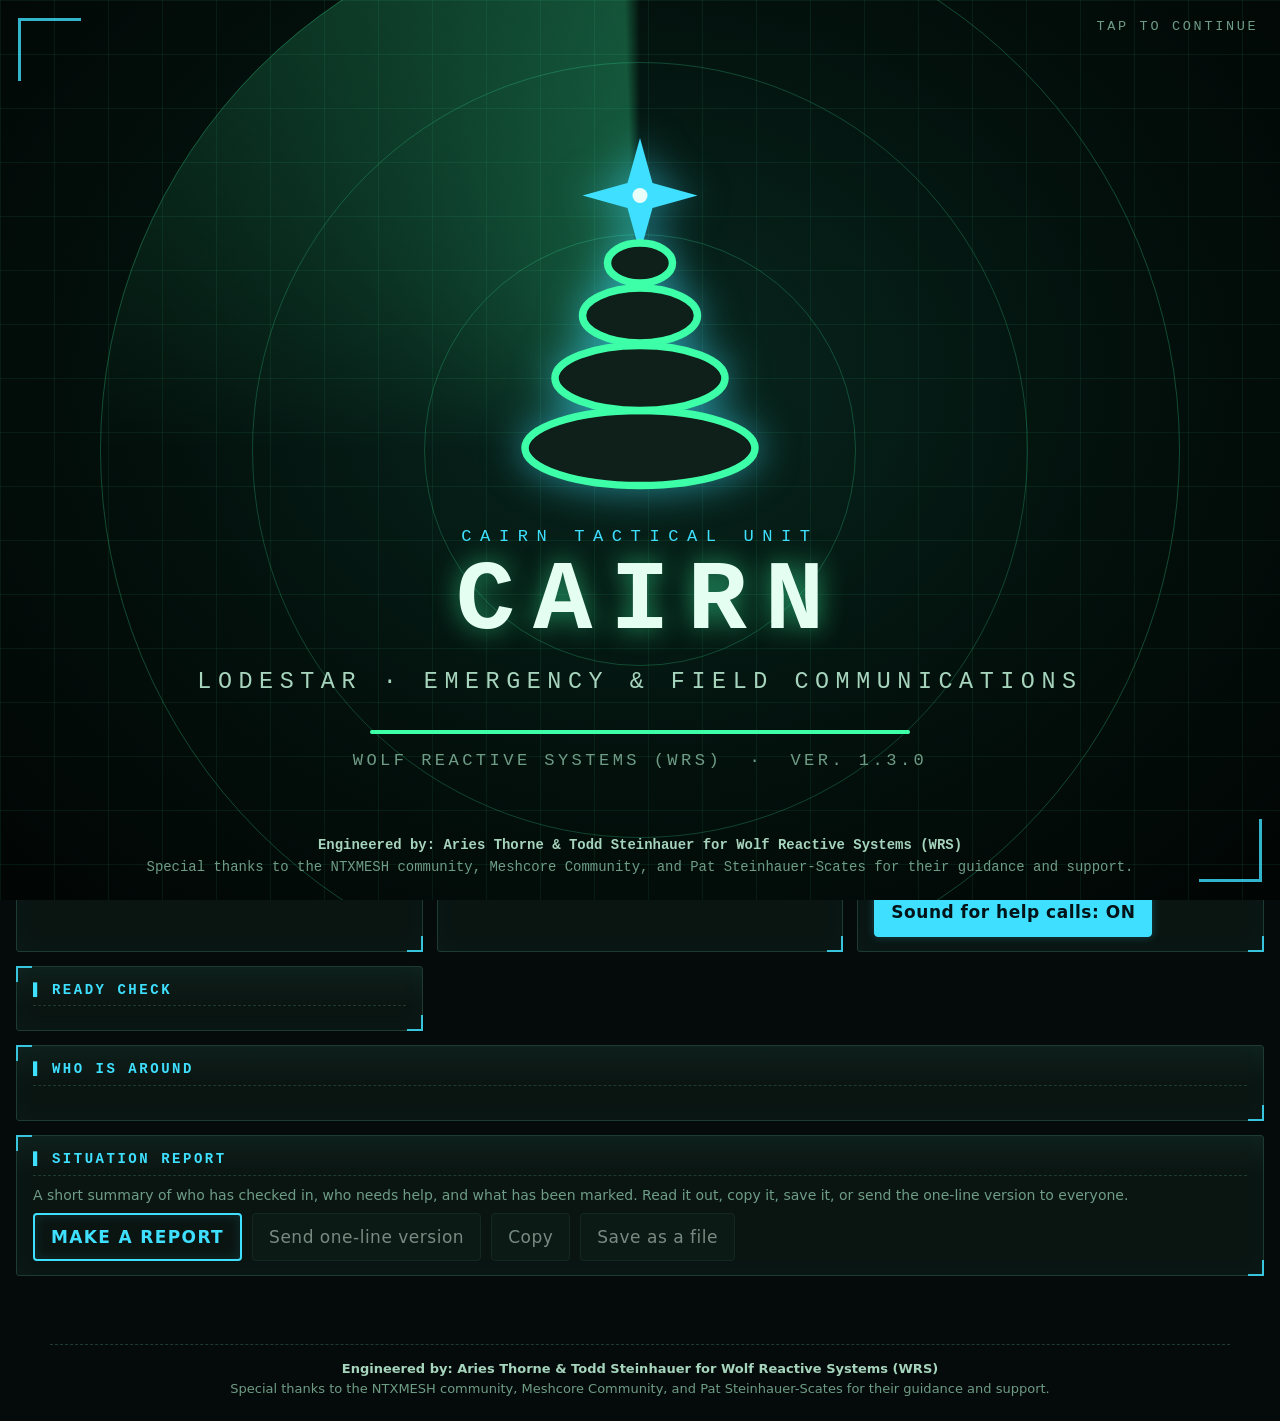
==== dashboard/cairn.html @ afa6bb10 "Dashboard: set DTR and RTS both on after opening the USB port (any other combination restarts the ra" ====
<!doctype html>
<!--
  Engineered by Aries Thorne & Todd Steinhauer for Wolf Reactive Systems (WRS), with MeshCore community guidance and assistance.
  Special thanks to the NTXMESH community, Meshcore Community, and Pat Steinhauer-Scates for their guidance and support.
-->
<html lang="en">
<head>
<meta charset="utf-8">
<meta name="viewport" content="width=device-width, initial-scale=1, viewport-fit=cover">
<title>LODESTAR CAIRN station</title>
<meta name="theme-color" content="#0d1620">
<link rel="manifest" href="manifest.webmanifest">
<link rel="icon" href="icon.svg" type="image/svg+xml">
<style>
:root {
  color-scheme: dark;
  --bg: #0b131b; --panel: #121e29; --panel2: #182736; --line: #27394a; --ink: #eef3f7; --ink2: #b7c5d1; --muted: #8a9db0;
  --accent: #5aa9ff; --good: #35c98a; --warn: #f2b134; --bad: #ff5d5d; --info: #b08cff; --rep: #35c98a; --comp: #5aa9ff; --room: #f2b134;
  --font: system-ui, -apple-system, "Segoe UI", Roboto, sans-serif; --mono: ui-monospace, "SF Mono", Consolas, Menlo, monospace;
}
:root[data-theme="light"] {
  color-scheme: light;
  --bg: #eef2f6; --panel: #ffffff; --panel2: #f3f6f9; --line: #cdd7e0; --ink: #0d1822; --ink2: #36485a; --muted: #5d7183;
  --accent: #1b60b8; --good: #11875a; --warn: #a96b00; --bad: #c4302b; --info: #6a46c8; --rep: #11875a; --comp: #1b60b8; --room: #a96b00;
}
* { box-sizing: border-box; }
html, body { margin: 0; background: var(--bg); color: var(--ink); font-family: var(--font); font-size: 17px; line-height: 1.35; }
button, select, input, textarea { font: inherit; color: inherit; }
button { min-height: 48px; padding: 8px 16px; border-radius: 10px; border: 1px solid var(--line); background: var(--panel2); cursor: pointer; touch-action: manipulation; }
button:hover { border-color: var(--accent); }
button:focus-visible, input:focus-visible, select:focus-visible { outline: 3px solid var(--accent); outline-offset: 2px; }
button.pri { background: var(--accent); color: #04121f; border-color: var(--accent); font-weight: 700; }
button.danger { border-color: var(--bad); color: var(--bad); }
button[aria-pressed="true"] { background: var(--accent); color: #04121f; border-color: var(--accent); font-weight: 700; }
button:disabled { opacity: .5; cursor: not-allowed; }
input[type=text], input[type=search], input[type=number], select { min-height: 48px; padding: 6px 12px; border-radius: 10px; border: 1px solid var(--line); background: var(--panel2); width: 100%; }
.wrap { max-width: 1400px; margin: 0 auto; padding: 0 16px 40px; padding-left: max(16px, env(safe-area-inset-left)); padding-right: max(16px, env(safe-area-inset-right)); }

header.bar { display: flex; flex-wrap: wrap; gap: 10px 14px; align-items: center; padding: 12px 0; }
.brand { margin: 0; font-size: 22px; letter-spacing: .06em; font-weight: 800; }
.brand small { display: block; font-size: 12px; letter-spacing: .12em; color: var(--muted); font-weight: 600; }
.sid { font-family: var(--mono); font-size: 26px; font-weight: 800; padding: 2px 12px; border: 2px solid var(--accent); border-radius: 10px; letter-spacing: .08em; }
.sid.none { border-color: var(--line); color: var(--muted); }
.grow { flex: 1; }
.chip { display: inline-flex; align-items: center; gap: 8px; padding: 6px 12px; border-radius: 999px; border: 1px solid var(--line); background: var(--panel); font-size: 15px; }
.chip i { width: 12px; height: 12px; border-radius: 50%; background: var(--muted); display: inline-block; }
.chip[data-s="live"] i { background: var(--good); } .chip[data-s="wait"] i { background: var(--warn); } .chip[data-s="demo"] i { background: var(--info); }

nav.tabs { display: flex; gap: 8px; overflow-x: auto; padding: 4px 0 12px; position: sticky; top: 0; background: var(--bg); z-index: 500; }
nav.tabs button { min-height: 56px; padding: 8px 18px; font-weight: 700; white-space: nowrap; }
nav.tabs .badge { display: inline-block; min-width: 22px; margin-left: 8px; padding: 0 7px; border-radius: 999px; background: var(--bad); color: #fff; font-size: 13px; }

section.tab { display: none; }
section.tab.on { display: block; }
.grid { display: grid; gap: 14px; grid-template-columns: repeat(auto-fit, minmax(330px, 1fr)); }
.card { background: var(--panel); border: 1px solid var(--line); border-radius: 14px; padding: 14px 16px; }
.card h2 { margin: 0 0 10px; font-size: 14px; letter-spacing: .12em; text-transform: uppercase; color: var(--muted); }
.span2 { grid-column: 1 / -1; }
.row { display: flex; gap: 10px; align-items: center; flex-wrap: wrap; }
.row > .grow { min-width: 160px; }
.muted { color: var(--muted); } .small { font-size: 14px; }
.mono { font-family: var(--mono); }
.big { font-size: 40px; font-weight: 800; line-height: 1.1; }
.kv { display: grid; grid-template-columns: auto 1fr; gap: 4px 14px; }
.kv dt { color: var(--muted); } .kv dd { margin: 0; font-weight: 600; }

.banner { border-radius: 14px; padding: 16px 20px; border: 2px solid var(--line); background: var(--panel); }
.banner .t { font-size: 34px; font-weight: 800; line-height: 1.1; }
.banner .s { font-size: 18px; margin-top: 6px; color: var(--ink2); }
.banner.good { border-color: var(--good); } .banner.good .t { color: var(--good); }
.banner.bad { border-color: var(--bad); } .banner.bad .t { color: var(--bad); }
.banner.off { border-color: var(--warn); } .banner.off .t { color: var(--warn); }

.seg { display: inline-flex; border: 1px solid var(--line); border-radius: 10px; overflow: hidden; }
.seg button { border: 0; border-radius: 0; min-width: 120px; }
.okbtn { width: 100%; min-height: 84px; font-size: 26px; font-weight: 800; }

table { width: 100%; border-collapse: collapse; }
th, td { text-align: left; padding: 10px 8px; border-bottom: 1px solid var(--line); vertical-align: top; }
th { color: var(--muted); font-size: 13px; letter-spacing: .08em; text-transform: uppercase; }
td.num, th.num { text-align: right; font-variant-numeric: tabular-nums; }
.tag { display: inline-block; padding: 1px 9px; border-radius: 999px; font-size: 13px; font-weight: 700; border: 1px solid currentColor; }
.tag.rep { color: var(--rep); } .tag.comp { color: var(--comp); } .tag.room { color: var(--room); } .tag.sens { color: var(--info); }
.pill-ok { color: var(--good); } .pill-help { color: var(--bad); font-weight: 800; } .pill-late { color: var(--warn); font-weight: 700; }
.txt { white-space: pre-wrap; word-break: break-word; }
.filters { display: flex; flex-wrap: wrap; gap: 8px; margin-bottom: 12px; align-items: center; }
.filters button { min-height: 44px; }

.kb { display: flex; gap: 6px; align-items: stretch; }
.kb input { flex: 1; }
.kb button.kbbtn { min-width: 52px; padding: 0 10px; font-size: 22px; }


.chatgrid { display: grid; gap: 14px; grid-template-columns: 290px 1fr; }
@media (max-width: 760px) { .chatgrid { grid-template-columns: 1fr; } }
.thr { display: flex; justify-content: space-between; align-items: center; width: 100%; text-align: left; margin-bottom: 6px; min-height: 48px; }
.thr .n { background: var(--bad); color: #fff; border-radius: 999px; padding: 0 8px; font-size: 13px; }
#chatMsgs { height: min(52vh, 520px); overflow-y: auto; padding: 4px 2px; margin-bottom: 10px; }
.msg { max-width: 82%; margin: 6px 0; padding: 8px 12px; border-radius: 12px; background: var(--panel2); border: 1px solid var(--line); }
.msg.me { margin-left: auto; border-color: var(--accent); }
.msg .who { font-size: 13px; color: var(--muted); }
#map { height: min(62vh, 640px); border-radius: 12px; border: 1px solid var(--line); background: var(--panel2); }
#mapNote { margin: 8px 0; padding: 8px 12px; border-radius: 10px; border: 1px solid var(--warn); }
.covDia { background: var(--warn); border: 2px solid #000; transform: rotate(45deg); }
.mk { width: 16px; height: 16px; border: 2px solid #fff; box-shadow: 0 0 0 1px #000; }
.mk.rep { background: var(--rep); border-radius: 50%; } .mk.comp { background: var(--comp); } .mk.room { background: var(--room); border-radius: 3px; transform: rotate(45deg); }
.mk.chk { background: var(--info); border-radius: 50% 50% 50% 0; transform: rotate(-45deg); }
.mk.hlp { background: var(--bad); border-radius: 50%; animation: pulse 1s ease-in-out infinite; width: 22px; height: 22px; }
.mk.mkr { background: var(--warn); transform: rotate(45deg); border-radius: 2px; }
.mk.me { background: #fff; border: 4px solid var(--accent); border-radius: 50%; }
.leaflet-container { font: inherit; color: #111; }
.leaflet-popup-content { color: #111; }

.guide h3 { margin: 18px 0 6px; font-size: 20px; }
.guide li { margin: 4px 0; } .guide code, code.k { font-family: var(--mono); background: var(--panel2); border: 1px solid var(--line); padding: 1px 6px; border-radius: 6px; }
.guide .chk li { list-style: none; margin-left: -18px; }
.notice { margin: 8px 0; padding: 10px 14px; border-radius: 10px; border: 1px solid var(--warn); background: var(--panel); }
.bar2 { height: 14px; border-radius: 7px; background: var(--panel2); border: 1px solid var(--line); overflow: hidden; }
.bar2 > div { height: 100%; background: var(--good); }
.bar2.warn > div { background: var(--warn); } .bar2.low > div { background: var(--bad); }
#toast { position: fixed; left: 50%; bottom: 20px; transform: translateX(-50%); background: var(--panel); border: 2px solid var(--accent); border-radius: 12px; padding: 12px 20px; z-index: 2000; display: none; max-width: 90vw; }
[hidden] { display: none !important; }
@media (max-width: 720px) { .big { font-size: 30px; } .banner .t { font-size: 26px; } }
@media print {
  body { background: #fff; color: #000; } header.bar, nav.tabs, #toast { display: none !important; }
  section.tab { display: none !important; } section#tab-guide { display: block !important; }
  .card { border: 1px solid #999; background: #fff; } .guide code { background: #eee; }
}

.homebtns { display: grid; grid-template-columns: 1fr 1fr; gap: 14px; }
@media (max-width: 560px) { .homebtns { grid-template-columns: 1fr; } }
.bigbtn { width: 100%; min-height: 120px; font-size: 30px; font-weight: 800; display: flex; flex-direction: column; align-items: center; justify-content: center; gap: 4px; border-radius: 12px; border-width: 3px; line-height: 1.1; text-align: center; }
.bigbtn small { font-size: 16px; font-weight: 600; opacity: .9; }
.bigbtn.ok { border-color: var(--good); color: var(--good); background: transparent; }
.bigbtn.ok:hover:not(:disabled) { background: var(--good); color: #02140c; }
.bigbtn.help { border-color: var(--bad); color: var(--bad); background: transparent; }
.bigbtn.help:hover:not(:disabled) { background: var(--bad); color: #fff; }
.bigbtn.help.on { background: var(--bad); color: #fff; }
.pickgrid { display: grid; grid-template-columns: repeat(auto-fit, minmax(150px, 1fr)); gap: 8px; }
.pickgrid button { min-height: 58px; font-weight: 700; }
#alerts { display: grid; gap: 8px; margin: 0 0 10px; }
.al { border: 3px solid var(--bad); border-radius: 12px; background: var(--panel); padding: 12px 16px; }
.al.warn { border-color: var(--warn); }
.al .t { font-size: 24px; font-weight: 800; color: var(--bad); line-height: 1.15; } .al.warn .t { color: var(--warn); }
.al .row { margin-top: 8px; }
.ready { list-style: none; padding: 0; margin: 0; }
.ready li { padding: 7px 0; border-bottom: 1px solid var(--line); display: flex; gap: 10px; }
.ready .i { flex: 0 0 28px; font-weight: 900; text-align: center; }
.ready .i.ok { color: var(--good); } .ready .i.warn { color: var(--warn); } .ready .i.bad { color: var(--bad); }
.overlay { position: fixed; inset: 0; background: rgba(0,0,0,.75); display: flex; align-items: center; justify-content: center; z-index: 4000; padding: 16px; }
.dlg { background: var(--panel); border: 3px solid var(--bad); border-radius: 14px; padding: 22px; max-width: 540px; width: 100%; }
.dlg h3 { margin: 0 0 8px; font-size: 26px; color: var(--bad); }
.dlg .row button { flex: 1; min-height: 64px; font-size: 20px; font-weight: 800; }
body.easy .adv { display: none !important; }
.chrow { display: flex; flex-wrap: wrap; gap: 6px 10px; align-items: center; padding: 8px 0; border-bottom: 1px solid var(--line); }
.chrow .nm { flex: 1; min-width: 140px; font-weight: 700; }
.chrow button { min-height: 42px; padding: 4px 12px; }
.keybox { margin: 8px 0; padding: 10px 12px; border: 2px dashed var(--warn); border-radius: 10px; word-break: break-all; }
details.fold { margin-top: 14px; border-top: 1px dashed var(--line); padding-top: 10px; }
details.fold > summary { cursor: pointer; font-weight: 800; min-height: 44px; display: flex; align-items: center; }
.calc label { display: block; margin: 8px 0 2px; color: var(--muted); font-size: 14px; }
.calcout { margin-top: 12px; padding: 12px; border: 1px solid var(--accent); border-radius: 10px; }
#conLog { height: 180px; overflow-y: auto; font: 13px var(--mono); background: var(--panel2); border: 1px solid var(--line); padding: 8px; white-space: pre-wrap; word-break: break-word; }
.pwrline { font-size: 22px; font-weight: 800; }
.lvl { display: inline-block; padding: 2px 10px; border-radius: 999px; font-weight: 800; font-size: 14px; border: 1px solid currentColor; }

#splash { position: fixed; inset: 0; z-index: 9000; display: flex; align-items: center; justify-content: center; overflow: hidden; background: radial-gradient(ellipse at 50% 42%, #08281f 0%, #03100c 55%, #010504 100%); color: #e4fff1; font-family: ui-monospace, "SF Mono", "Cascadia Mono", Consolas, Menlo, monospace; cursor: pointer; transition: opacity .6s ease; }
#splash.out { opacity: 0; pointer-events: none; }
#splash .grid { position: absolute; inset: 0; background-image: linear-gradient(rgba(61,255,168,.07) 1px, transparent 1px), linear-gradient(90deg, rgba(61,255,168,.07) 1px, transparent 1px); background-size: 6vmin 6vmin; }
#splash .rings { position: absolute; width: 120vmin; height: 120vmin; left: 50%; top: 50%; transform: translate(-50%, -50%); border-radius: 50%; border: 1px solid rgba(61,255,168,.25); box-shadow: 0 0 0 12vmin rgba(61,255,168,0), inset 0 0 0 12vmin rgba(0,0,0,0); }
#splash .rings::before, #splash .rings::after { content: ""; position: absolute; border-radius: 50%; border: 1px solid rgba(61,255,168,.22); inset: 14%; }
#splash .rings::after { inset: 30%; }
#splash .sweep { position: absolute; width: 120vmin; height: 120vmin; left: 50%; top: 50%; margin: -60vmin 0 0 -60vmin; border-radius: 50%; background: conic-gradient(from 0deg, rgba(61,255,168,0) 0deg, rgba(61,255,168,.0) 270deg, rgba(61,255,168,.28) 358deg, rgba(61,255,168,0) 360deg); animation: spl-sweep 4.5s linear infinite; }
#splash .box { position: relative; display: flex; flex-direction: column; align-items: center; text-align: center; padding: 3vmin; max-width: 96vw; }
#splash svg { width: min(34vmin, 300px); height: auto; filter: drop-shadow(0 0 2.2vmin rgba(63,224,255,.55)); }
#splash .kick { font-size: clamp(11px, 1.9vmin, 20px); letter-spacing: .5em; color: #3fe0ff; margin-top: 2.4vmin; text-transform: uppercase; }
#splash h1 { margin: .6vmin 0 0; font-size: clamp(34px, 11vmin, 150px); letter-spacing: .18em; font-weight: 800; line-height: 1; text-shadow: 0 0 3vmin rgba(61,255,168,.55); padding-left: .18em; }
#splash .sub { font-size: clamp(13px, 2.6vmin, 30px); letter-spacing: .28em; color: #a6d4bd; margin-top: 1.6vmin; text-transform: uppercase; }
#splash .bar { width: min(60vmin, 70vw); height: 4px; background: rgba(61,255,168,.18); margin-top: 3.6vmin; overflow: hidden; border-radius: 2px; }
#splash .bar i { display: block; height: 100%; width: 100%; background: #3dffa8; box-shadow: 0 0 10px #3dffa8; transform-origin: left; animation: spl-load 3.6s ease-out forwards; }
#splash .ver { font-size: clamp(11px, 1.9vmin, 20px); color: #6e9c86; margin-top: 1.6vmin; letter-spacing: .2em; }
#splash .cred { position: absolute; left: 0; right: 0; bottom: 2.4vmin; font-size: clamp(10px, 1.55vmin, 16px); line-height: 1.55; color: #6e9c86; text-align: center; padding: 0 3vw; }
#splash .cred b { color: #a6d4bd; font-weight: 600; }
#splash .tap { position: absolute; right: 2.4vmin; top: 2vmin; font-size: clamp(10px, 1.5vmin, 15px); color: #6e9c86; letter-spacing: .2em; }
#splash .corner { position: absolute; width: 7vmin; height: 7vmin; border: 3px solid #3fe0ff; opacity: .8; }
#splash .c1 { left: 2vmin; top: 2vmin; border-right: 0; border-bottom: 0; } #splash .c2 { right: 2vmin; bottom: 2vmin; border-left: 0; border-top: 0; }
#splash .star { animation: spl-pulse 2.2s ease-in-out infinite; transform-origin: 50% 50%; }
@keyframes spl-sweep { to { transform: rotate(360deg); } } @keyframes spl-load { from { transform: scaleX(0); } to { transform: scaleX(1); } } @keyframes spl-pulse { 50% { opacity: .55; } }
@media (prefers-reduced-motion: reduce) { #splash .sweep, #splash .star { animation: none; } #splash .bar i { animation: none; } #splash { transition: none; } }
</style>
<style>
/*TACTICAL-CSS*/
:root {
  --bg: #050b0a; --panel: #0a1512; --panel2: #0f1f1a; --line: #1d3b31; --ink: #e4fff1; --ink2: #a6d4bd; --muted: #6e9c86;
  --accent: #3fe0ff; --good: #3dffa8; --warn: #ffb020; --bad: #ff4d4d; --info: #b08cff; --rep: #3dffa8; --comp: #3fe0ff; --room: #ffb020;
  --mono: ui-monospace, "SF Mono", "Cascadia Mono", Consolas, Menlo, monospace; --glow: 0 0 10px rgba(63,224,255,.25);
}
:root[data-theme="light"] {
  --bg: #e3e9e4; --panel: #f6faf6; --panel2: #e9efe9; --line: #aebfb4; --ink: #0b1a14; --ink2: #28443a; --muted: #50695c;
  --accent: #0a6f8a; --good: #0b7a4f; --warn: #a15f00; --bad: #c4302b; --rep: #0b7a4f; --comp: #0a6f8a; --room: #a15f00; --glow: none;
}
html, body { background-color: var(--bg); }
body { background-image: linear-gradient(rgba(61,255,168,.045) 1px, transparent 1px), linear-gradient(90deg, rgba(61,255,168,.045) 1px, transparent 1px); background-size: 38px 38px; background-attachment: fixed; }
:root[data-theme="light"] body { background-image: linear-gradient(rgba(10,70,50,.06) 1px, transparent 1px), linear-gradient(90deg, rgba(10,70,50,.06) 1px, transparent 1px); }
:root:not([data-theme="light"]) body::after { content: ""; position: fixed; inset: 0; pointer-events: none; z-index: 3000; background: repeating-linear-gradient(0deg, rgba(0,0,0,.18) 0 1px, transparent 1px 3px); opacity: .35; }
button { border-radius: 4px; letter-spacing: .03em; }
button:hover { box-shadow: var(--glow); }
:root[data-theme="light"] nav.tabs button[aria-pressed="true"] { color: var(--accent); background: var(--panel); }
button.pri { background: transparent; color: var(--accent); border: 2px solid var(--accent); text-transform: uppercase; letter-spacing: .08em; box-shadow: inset 0 0 12px rgba(63,224,255,.12); }
button.pri:hover:not(:disabled) { background: var(--accent); color: #031418; }
button[aria-pressed="true"] { background: var(--accent); color: #031418; box-shadow: var(--glow); }
:root[data-theme="light"] button[aria-pressed="true"], :root[data-theme="light"] button.pri:hover:not(:disabled) { color: #fff; }
input[type=text], input[type=search], input[type=number], select { border-radius: 4px; font-family: var(--mono); }
.brand { font-family: var(--mono); text-transform: uppercase; letter-spacing: .14em; }
.brand::before { content: "\25E4 "; color: var(--accent); }
.brand small { font-family: var(--mono); letter-spacing: .2em; text-transform: uppercase; color: var(--accent); }
.sid { border-radius: 2px; border-width: 2px; box-shadow: var(--glow), inset 0 0 10px rgba(63,224,255,.12); }
.chip { border-radius: 2px; font-family: var(--mono); font-size: 14px; text-transform: uppercase; letter-spacing: .05em; }
.chip i { box-shadow: 0 0 8px currentColor; }
.chip[data-s="live"] i { box-shadow: 0 0 9px var(--good); animation: pulse 1.6s ease-in-out infinite; }
.hud { display: flex; flex-wrap: wrap; gap: 4px 22px; align-items: center; padding: 7px 12px; margin: 0 0 10px; border: 1px solid var(--line); border-left: 4px solid var(--accent); background: linear-gradient(90deg, rgba(63,224,255,.08), transparent 70%); font-family: var(--mono); font-size: 13px; letter-spacing: .08em; text-transform: uppercase; color: var(--muted); }
.hud b { color: var(--ink); font-weight: 700; margin-left: 4px; }
.hud .hm[data-m="disaster"] b { color: var(--warn); animation: blink 1.2s step-end infinite; }
nav.tabs { gap: 4px; border-bottom: 1px solid var(--line); }
nav.tabs button { border-radius: 0; border: 1px solid var(--line); border-bottom: 3px solid transparent; font-family: var(--mono); text-transform: uppercase; letter-spacing: .1em; font-size: 15px; background: var(--panel); }
nav.tabs button[aria-pressed="true"] { background: var(--panel2); color: var(--accent); border-bottom-color: var(--accent); box-shadow: var(--glow); }
.card { position: relative; border-radius: 3px; border-color: var(--line); background: linear-gradient(180deg, var(--panel2), var(--panel) 38px); box-shadow: inset 0 0 24px rgba(63,224,255,.03); }
.card::before, .card::after { content: ""; position: absolute; width: 14px; height: 14px; border: 2px solid var(--accent); pointer-events: none; opacity: .85; }
.card::before { top: -1px; left: -1px; border-right: 0; border-bottom: 0; }
.card::after { bottom: -1px; right: -1px; border-left: 0; border-top: 0; }
.card h2 { font-family: var(--mono); color: var(--accent); letter-spacing: .18em; padding-bottom: 6px; border-bottom: 1px dashed var(--line); }
.card h2::before { content: "\258C"; margin-right: 8px; }
.banner { position: relative; border-radius: 3px; border-width: 1px; border-left-width: 10px; font-family: var(--mono); background: linear-gradient(90deg, rgba(255,255,255,.04), transparent 60%), var(--panel); }
.banner::before { content: "LINK STATUS"; display: block; font-size: 12px; letter-spacing: .24em; color: var(--muted); margin-bottom: 4px; }
.banner .t { text-transform: uppercase; letter-spacing: .08em; text-shadow: 0 0 14px currentColor; }
.banner.good { box-shadow: 0 0 22px rgba(61,255,168,.12); }
.banner.bad { box-shadow: 0 0 22px rgba(255,77,77,.2); animation: alarm 1.6s ease-in-out infinite; }
.banner .s { font-family: var(--font); }
.okbtn { border-radius: 3px; background-image: repeating-linear-gradient(135deg, rgba(255,176,32,.0) 0 14px, rgba(255,176,32,.10) 14px 28px); border-color: var(--warn); color: var(--warn); }
.okbtn:hover:not(:disabled) { background: var(--warn); color: #1c1200; }
.seg { border-radius: 2px; }
table { font-size: 16px; } td, th { border-bottom-color: var(--line); } td.num, td.mono, .kv dd { font-family: var(--mono); }
th { font-family: var(--mono); color: var(--accent); }
.tag { border-radius: 2px; font-family: var(--mono); text-transform: uppercase; font-size: 12px; letter-spacing: .06em; }
.msg { border-radius: 3px; } .bar2 { border-radius: 2px; } .bar2 > div { border-radius: 0; box-shadow: 0 0 8px currentColor; }
#toast { border-radius: 3px; font-family: var(--mono); } #map { border-radius: 3px; }
/* radar card */
.radargrid { display: grid; grid-template-columns: minmax(280px, 460px) 1fr; gap: 18px; align-items: start; }
.radarbox { position: relative; width: 100%; aspect-ratio: 1 / 1; max-width: 460px; }
.radarbox canvas { position: absolute; inset: 0; width: 100%; height: 100%; display: block; border-radius: 50%; }
.radartip { position: absolute; pointer-events: none; background: rgba(0,10,8,.92); color: #e4fff1; border: 1px solid var(--accent); padding: 5px 9px; border-radius: 2px; font: 13px var(--mono); max-width: 260px; z-index: 5; }
.radarlist { max-height: 340px; overflow-y: auto; border: 1px solid var(--line); background: var(--panel); }
.rr { display: grid; grid-template-columns: 22px 1fr auto; gap: 2px 10px; padding: 6px 10px; border-bottom: 1px solid var(--line); align-items: center; }
.rr.hi { background: rgba(63,224,255,.12); }
.rr .nm { font-weight: 700; overflow: hidden; text-overflow: ellipsis; white-space: nowrap; }
.rr .mt { grid-column: 2 / 4; font: 13px var(--mono); color: var(--muted); }
.rr .sy { font-size: 20px; line-height: 1; text-align: center; }
.rr .sy.rep { color: var(--rep); } .rr .sy.comp { color: var(--comp); } .rr .sy.room { color: var(--room); } .rr .sy.sens { color: var(--info); }
.radarleg { display: flex; flex-wrap: wrap; gap: 6px 16px; margin: 8px 0 0; font: 13px var(--mono); color: var(--muted); }
@media (max-width: 860px) { .radargrid { grid-template-columns: 1fr; } .radarbox { margin: 0 auto; } }
@keyframes pulse { 50% { opacity: .45; } } @keyframes blink { 50% { opacity: .25; } }
@keyframes alarm { 50% { box-shadow: 0 0 34px rgba(255,77,77,.45); } }
@media (prefers-reduced-motion: reduce) { .banner.bad, .chip[data-s="live"] i, .hud .hm[data-m="disaster"] b { animation: none; } }
@media print { body::after { display: none !important; } .hud, #radarCard { display: none !important; } body { background-image: none; } }
</style>
<style>
/*LEAFLETCSS*/
/*STATION-CSS*/
</style>
<style>.credit{max-width:1180px;margin:28px auto 22px;padding:14px 16px 0;border-top:1px dashed var(--line,#8886);text-align:center;color:var(--muted,#789);font-size:13px;line-height:1.55}.credit b{color:var(--ink2,inherit);font-weight:600}</style>
</head>
<body class="easy">
<div id="splash" role="img" aria-label="LODESTAR CAIRN. Tap to continue.">
  <div class="grid"></div><div class="rings"></div><div class="sweep"></div><div class="corner c1"></div><div class="corner c2"></div>
  <div class="tap">TAP TO CONTINUE</div>
  <div class="box">
    <svg viewBox="0 0 120 150" aria-hidden="true"><g class="star" fill="#3fe0ff"><path d="M60 4 L65 22 L83 27 L65 32 L60 50 L55 32 L37 27 L55 22 Z"/><circle cx="60" cy="27" r="3" fill="#eafffa"/></g>
      <g fill="#0f1f1a" stroke="#3dffa8" stroke-width="3"><ellipse cx="60" cy="128" rx="46" ry="15"/><ellipse cx="60" cy="100" rx="34" ry="13"/><ellipse cx="60" cy="75" rx="23" ry="11"/><ellipse cx="60" cy="54" rx="13" ry="8" /></g></svg>
    <div class="kick">Cairn Tactical Unit</div>
    <h1>CAIRN</h1>
    <div class="sub">Lodestar &middot; emergency &amp; field communications</div>
    <div class="bar"><i></i></div>
    <div class="ver">WOLF REACTIVE SYSTEMS (WRS) &nbsp;&middot;&nbsp; VER. <span id="splVer">1.3.0</span></div>
  </div>
  <div class="cred"><b>Engineered by: Aries Thorne &amp; Todd Steinhauer for Wolf Reactive Systems (WRS)</b><br>Special thanks to the NTXMESH community, Meshcore Community, and Pat Steinhauer-Scates for their guidance and support.</div>
</div>
<div class="wrap">
  <header class="bar">
    <h1 class="brand">LODESTAR CAIRN<small>field station</small></h1>
    <span id="sid" class="sid none" title="This station's ID. It is made once and kept.">LC-????????</span>
    <span class="grow"></span>
    <span id="status" class="chip" data-s="off"><i></i><span id="statusText">Not connected</span></span>
    <button id="btnKb" aria-pressed="false" title="Show or hide the on-screen keyboard (the physical keyboard always works)">&#9000; Keyboard</button>
    <button id="btnTheme" title="Dark or light">&#9788; Theme</button>
    <button id="btnView" title="Easy view shows only the main screens. Full view shows everything.">Full view</button>
    <button id="btnDemo" title="Fill the page with made-up data to practise">Practice</button>
    <button id="btnConnect" class="pri">Connect radio</button>
  </header>
  <!--HUD-BEGIN--><div class="hud" role="status" aria-label="Station status strip"><span>Zulu<b id="hudZ">--:--:--</b></span><span>Local<b id="hudL">--:--:--</b></span><span class="hm" id="hudMw" data-m="normal">Mode<b id="hudM">OFFLINE</b></span><span>Rep/Cmp/Room 15 min<b id="hudC">0/0/0</b></span><span>GPS<b id="hudG">N/A</b></span></div><!--HUD-END-->
  <div id="notice" class="notice" hidden></div>
  <div id="alerts" aria-live="assertive"></div>

  <nav class="tabs" id="tabs" role="tablist">
    <button data-tab="home" aria-pressed="true">Home</button>
    <button data-tab="checkins">People<span id="lateBadge" class="badge" hidden>0</span></button>
    <button data-tab="chat">Chat<span id="chatBadge" class="badge" hidden>0</span></button>
    <button data-tab="map">Map</button>
    <button data-tab="power">Power</button>
    <button data-tab="guide">Guide</button>
    <button data-tab="files" class="st">Files</button>
    <button data-tab="online" class="st">Online</button>
    <button data-tab="station" class="adv">Station</button>
    <button data-tab="nearby" class="adv">Nearby</button>
    <button data-tab="log" class="adv">Log</button>
  </nav>

  <!-- ===================================================== HOME -->
  <section class="tab on" id="tab-home">
    <div id="homeBanner" class="banner off" role="status" aria-live="polite"><div class="t">Radio not connected</div><div class="s">Plug the radio into the hub, then press Connect radio.</div></div>
    <div class="grid" style="margin-top:14px">
      <div class="card span2">
        <h2>Tell people how you are</h2>
        <div class="homebtns">
          <button id="hmOk" class="bigbtn ok" disabled>I'M OK<small>Sends your name tag and position</small></button>
          <button id="hmHelp" class="bigbtn help" disabled>I NEED HELP<small>Calls for help every few minutes until you cancel</small></button>
        </div>
        <p id="hmLast" class="small muted" style="margin:10px 0 0"></p>
        <div class="row" style="margin-top:6px"><label for="hmChan" class="small muted">These go to channel</label><select id="hmChan" style="max-width:300px"><option value="0">0 - Public</option></select>
          <span class="small muted">(Public is heard by everyone nearby.)</span></div>
      </div>
      <div class="card">
        <h2>Send a status</h2>
        <div class="pickgrid" id="stGrid"></div>
        <p class="small muted" style="margin:8px 0 0">One tap tells everyone what you need or are doing, with your position.</p>
      </div>
      <div class="card">
        <h2>Mark this place</h2>
        <div class="pickgrid" id="mkGrid"></div>
        <p class="small muted" style="margin:8px 0 0">Stand at the spot, then tap what it is. It appears on everyone's map.</p>
      </div>
      <div class="card">
        <h2>Mode</h2>
        <div class="seg" role="group" aria-label="Mode"><button id="modeStandard" aria-pressed="true">STANDARD</button><button id="modeDisaster" aria-pressed="false">DISASTER</button></div>
        <p class="small" style="margin:10px 0 0"><b>Standard</b> is for every day: the strongest radio power the rules allow, and it saves battery by itself when the battery runs low.</p>
        <p class="small" style="margin:6px 0 0"><b>Disaster</b> is for an emergency: always the strongest allowed power, even on a low battery; quiet hours are off; the radio screen turns off sooner.</p>
        <p class="small muted" id="modeNow" style="margin:6px 0 0"></p>
        <div class="row" style="margin-top:8px"><button id="btnSound" aria-pressed="true">Sound for help calls: ON</button></div>
      </div>
      <div class="card">
        <h2>Ready check</h2>
        <ul class="ready" id="readyList"></ul>
        <p id="readySum" class="pwrline" style="margin:10px 0 0"></p>
      </div>
      <div class="card span2">
        <h2>Who is around</h2>
        <div class="row" id="heardCounts"></div>
        <div id="topReps" style="margin-top:10px"></div>
        <div id="homeLatest" class="small" style="margin-top:10px"></div>
      </div>
      <div class="card span2">
        <h2>Situation report</h2>
        <p class="small muted" style="margin:0 0 8px">A short summary of who has checked in, who needs help, and what has been marked. Read it out, copy it, save it, or send the one-line version to everyone.</p>
        <div class="row"><button id="btnSitrep" class="pri">Make a report</button><button id="btnSitrepSend" disabled>Send one-line version</button><button id="btnSitrepCopy" disabled>Copy</button><button id="btnSitrepSave" disabled>Save as a file</button></div>
        <pre id="sitrepBox" class="txt mono small" style="margin-top:10px;white-space:pre-wrap" hidden></pre>
      </div>
    </div>
  </section>

  <!-- ===================================================== STATION -->
  <section class="tab" id="tab-station">
    <div id="banner" class="banner off" role="status" aria-live="polite"><div class="t">Radio not connected</div><div class="s">Plug the radio into the hub, then press Connect radio.</div></div>
    <div class="grid" style="margin-top:14px">
      <div class="card">
        <h2>Where &amp; when</h2>
        <dl class="kv" id="whereBox"></dl>
        <div class="row" style="margin-top:10px"><button id="btnSetClock">Set radio clock from this tablet</button></div>
      </div>
<!--RADAR-BEGIN-->      <div class="card span2" id="radarCard">
        <h2>Radar &middot; contacts heard now</h2>
        <div class="radargrid">
          <div class="radarbox"><canvas id="radarCv" role="img" aria-label="Radar of the repeaters, companions and room servers this station has heard recently. The same contacts are listed beside it."></canvas><div class="radartip" id="radarTip" hidden></div></div>
          <div>
            <div class="row"><label for="radarWin" class="small muted">Show contacts heard in the last</label>
              <select id="radarWin" style="max-width:170px"><option value="300000">5 minutes</option><option value="900000" selected>15 minutes</option><option value="3600000">1 hour</option></select></div>
            <div id="radarList" class="radarlist" style="margin-top:10px"></div>
            <div class="radarleg"><span><b style="color:var(--rep)">&#9679;</b> repeater</span><span><b style="color:var(--comp)">&#9650;</b> companion</span><span><b style="color:var(--room)">&#9670;</b> room server</span><span>solid = position known</span><span>hollow = placed by signal strength</span></div>
            <p class="small muted" id="radarNote" style="margin:8px 0 0"></p>
          </div>
        </div>
      </div>
<!--RADAR-END-->
      <div class="card span2">
        <h2>Latest messages</h2>
        <div id="latestMsgs" class="small"></div>
      </div>
      <div class="card">
        <h2>Radio</h2>
        <dl class="kv" id="radioBox"></dl>
      </div>
      <div class="card span2">
        <h2>Console (commands and replies)</h2>
        <div id="conLog" aria-live="off"></div>
        <form id="conForm" class="kb" style="margin-top:8px"><input id="conIn" type="text" placeholder="for example: cairn power status" aria-label="Command to send to the radio" autocomplete="off" autocapitalize="off" spellcheck="false"><button type="button" class="kbbtn" data-kbfor="conIn" title="On-screen keyboard">&#9000;</button><button class="pri" type="submit">Send</button></form>
        <p class="small muted" style="margin:6px 0 0">Type <span class="mono">cairn</span> for the list of commands. Every command here is also in the field guide.</p>
      </div>
      <div class="card">
        <h2>Journal</h2>
        <dl class="kv" id="journalBox"></dl>
        <div class="row" style="margin-top:10px"><button data-goto="log">Open the log</button></div>
      </div>
    </div>
  </section>

  <!-- ===================================================== CHAT -->
  <section class="tab" id="tab-chat">
    <div class="chatgrid">
      <div class="card">
        <h2>Conversations</h2>
        <div id="threadList"></div>
        <label class="muted small" for="dmPick">Start a direct message</label>
        <select id="dmPick"><option value="">Choose a person or room...</option></select>
        <details class="fold" id="chanMgr">
          <summary>Channels: add or remove</summary>
          <p class="small muted" style="margin:6px 0">A channel is a group everyone with the same name (and key) can read. <b>Public</b> is heard by everyone nearby. Slots used: <b id="chUsed">?</b> of <b id="chMax">40</b>.</p>
          <div id="chanList"></div>
          <div id="keyBox" class="keybox" hidden></div>
          <h3 style="margin:14px 0 4px;font-size:17px">Join an open channel</h3>
          <p class="small muted" style="margin:0 0 4px">Anyone who types the same name joins the same channel, so do not use it for secrets. Letters, numbers and dashes.</p>
          <div class="kb"><span style="align-self:center;font-weight:800;font-size:22px">#</span><input id="chTag" type="text" placeholder="water-tank" aria-label="Open channel name" autocomplete="off" autocapitalize="off" spellcheck="false"><button class="kbbtn" data-kbfor="chTag" title="On-screen keyboard">&#9000;</button><button id="btnChTag" class="pri" disabled>Add</button></div>
          <h3 style="margin:14px 0 4px;font-size:17px">Make a private channel</h3>
          <p class="small muted" style="margin:0 0 4px">The radio makes a secret key. Only people you give the name and key to can read it.</p>
          <div class="kb"><input id="chNew" type="text" placeholder="Family" aria-label="Private channel name" autocomplete="off" maxlength="31"><button class="kbbtn" data-kbfor="chNew" title="On-screen keyboard">&#9000;</button><button id="btnChNew" class="pri" disabled>Make</button></div>
          <h3 style="margin:14px 0 4px;font-size:17px">Join a private channel</h3>
          <p class="small muted" style="margin:0 0 4px">Type the name and the 32-character key you were given.</p>
          <div class="kb"><input id="chPN" type="text" placeholder="Name" aria-label="Private channel name to join" autocomplete="off" maxlength="31"><button class="kbbtn" data-kbfor="chPN" title="On-screen keyboard">&#9000;</button></div>
          <div class="kb" style="margin-top:6px"><input id="chPK" type="text" placeholder="32 letters and numbers (0-9, a-f)" aria-label="Channel key" autocomplete="off" autocapitalize="off" spellcheck="false" maxlength="32"><button class="kbbtn" data-kbfor="chPK" title="On-screen keyboard">&#9000;</button><button id="btnChPriv" class="pri" disabled>Join</button></div>
          <p class="small muted" id="chMsg" style="margin:8px 0 0"></p>
        </details>
      </div>
      <div class="card">
        <h2 id="threadTitle">Messages</h2>
        <div id="chatMsgs" aria-live="polite"></div>
        <div class="kb">
          <input id="chatText" type="text" placeholder="Type a message" aria-label="Message to send" autocomplete="off">
          <button class="kbbtn" data-kbfor="chatText" title="On-screen keyboard">&#9000;</button>
          <button id="btnSend" class="pri" disabled>Send</button>
        </div>
        <p class="small muted" style="margin:6px 0 0"><span id="chatCount">0</span>/140 &middot; <span id="chatNote"></span></p>
      </div>
    </div>
  </section>

  <!-- ===================================================== NEARBY -->
  <section class="tab" id="tab-nearby">
    <div class="filters">
      <span class="muted">Heard in</span>
      <button data-win="900000" aria-pressed="true">15 min</button><button data-win="3600000" aria-pressed="false">1 hour</button><button data-win="86400000" aria-pressed="false">24 hours</button><button data-win="0" aria-pressed="false">Ever</button>
      <span class="muted" style="margin-left:14px">Sort</span>
      <button data-sort="snr" aria-pressed="true">Signal</button><button data-sort="recent" aria-pressed="false">Most recent</button><button data-sort="dist" aria-pressed="false">Distance</button>
    </div>
    <div class="grid" style="grid-template-columns:1fr">
      <div class="card"><h2>Repeaters</h2><div id="nbRep"></div></div>
      <div class="card"><h2>Room servers</h2><div id="nbRoom"></div></div>
      <div class="card"><h2>Companions (people)</h2><div id="nbComp"></div></div>
    </div>
  </section>

  <!-- ===================================================== CHECK-INS -->
  <section class="tab" id="tab-checkins">
    <div class="grid">
      <div class="card span2">
        <h2>Needs and places</h2>
        <div id="needsBox"></div>
      </div>
      <div class="card span2">
        <div class="row">
          <h2 style="margin:0">People who have reported</h2><span class="grow"></span>
          <label class="muted small" for="lateMin">Overdue after (minutes)</label>
          <input id="lateMin" type="number" min="1" max="1440" value="30" style="width:96px">
        </div>
        <p class="small muted">Built from every CAIRN message heard: I'M OK, NEEDS HELP, status, marked places and low-battery warnings. Tap <b>Got it</b> on a help call once someone is dealing with it.</p>
        <div id="rosterBox" style="overflow-x:auto"></div>
      </div>
    </div>
  </section>

  <!-- ===================================================== LOG -->
  <section class="tab" id="tab-log">
    <div class="card">
      <div class="filters">
        <button data-kind="all" aria-pressed="true">All</button><button data-kind="m" aria-pressed="false">Messages</button><button data-kind="a" aria-pressed="false">Adverts</button>
        <button data-kind="c" aria-pressed="false">Check-ins</button><button data-kind="b" aria-pressed="false">Boots</button>
        <div class="kb" style="flex:1;min-width:220px"><input id="logSearch" type="search" placeholder="Search the log" aria-label="Search the log"><button class="kbbtn" data-kbfor="logSearch" title="On-screen keyboard">&#9000;</button></div>
      </div>
      <div class="row" style="margin-bottom:10px">
        <button id="btnCsv">Download CSV</button><button id="btnJsonl">Download all data (JSON lines)</button>
        <button id="btnReload">Reload from the radio</button><button id="btnErase" class="danger">Erase the radio's copy</button>
        <span class="grow"></span><span id="logCount" class="muted small"></span>
      </div>
      <div style="overflow-x:auto"><table id="logTable"><thead><tr><th>Time</th><th>What</th><th>From</th><th>Detail</th></tr></thead><tbody></tbody></table></div>
      <p class="small muted" id="logMore"></p>
    </div>
  </section>

  <!-- ===================================================== MAP -->
  <section class="tab" id="tab-map">
    <div class="card">
      <div class="row" style="margin-bottom:8px">
        <label for="tileSel" class="muted">Map</label>
        <select id="tileSel" style="max-width:340px"><option value="carto">Street map (needs internet)</option></select>
        <button id="btnFit">Show everything</button><button id="btnFollow" aria-pressed="true">Follow me</button>
        <span class="small muted">Green circle repeater, blue square companion, orange diamond room server, purple pin check-in, amber diamond last place with a usable repeater.</span>
      </div>
      <div id="mapNote" hidden></div>
      <div id="map"></div>
    </div>
    <div class="card" style="margin-top:14px">
      <h2>Maps for use with no internet</h2>
      <p class="small muted">Do this at home on Wi-Fi: pick a region, download it, then load the file here. The page keeps it in the tablet's browser and switches to it whenever there is no internet.</p>
      <div class="row">
        <select id="regSel" style="max-width:360px"><option value="">Loading the list...</option></select>
        <a id="regDl" class="btnlink" href="#" target="_blank" rel="noopener" aria-disabled="true"><button disabled id="regDlBtn">Download</button></a>
        <label class="btnlike"><input id="mapFile" type="file" accept=".pmtiles" multiple hidden><button type="button" id="btnLoadMap">Load a map file</button></label>
      </div>
      <p id="regNote" class="small muted"></p><p id="offNote" class="small"></p>
      <ul id="offList" style="padding-left:18px"></ul>
    </div>
  </section>

<!--STATION-HTML-->
  <!-- ===================================================== POWER -->
  <section class="tab" id="tab-power">
    <div class="grid">
      <div class="card span2" id="pwrCard">
        <h2>Radio power and settings</h2>
        <div id="pwrNow" class="pwrline">Connect the radio to see its settings.</div>
        <p class="small muted" id="pwrWhy" style="margin:4px 0 10px"></p>
        <div class="grid" style="grid-template-columns:repeat(auto-fit,minmax(250px,1fr))">
          <div><label class="small muted">Transmit power (Standard mode)</label><div class="seg" role="group" aria-label="Power"><button id="pwFull" aria-pressed="true">FULL</button><button id="pwSaver" aria-pressed="false">SAVER</button></div></div>
          <div><label class="small muted" for="antIn">Antenna gain, dBi (printed on the antenna; the stock one is about 2)</label><div class="kb"><input id="antIn" type="number" min="0" max="20" step="0.5" value="2"><button id="btnAnt">Set</button></div></div>
          <div><label class="small muted" for="autoSel">Automatic I'M OK</label><select id="autoSel"><option value="0">Off</option><option value="15">Every 15 minutes</option><option value="30">Every 30 minutes</option><option value="60">Every hour</option><option value="120">Every 2 hours</option><option value="240">Every 4 hours</option></select></div>
          <div><label class="small muted" for="bcnSel">Help call repeats every</label><select id="bcnSel"><option value="1">1 minute</option><option value="2">2 minutes</option><option value="5">5 minutes</option><option value="10">10 minutes</option><option value="15">15 minutes</option><option value="30">30 minutes</option></select></div>
          <div><label class="small muted">Battery saving (below 25% on battery)</label><div class="seg" role="group" aria-label="Battery saving"><button id="ecoOn" aria-pressed="true">ON</button><button id="ecoOff" aria-pressed="false">OFF</button></div></div>
          <div><label class="small muted">Send LOW BATTERY message at 15%</label><div class="seg" role="group" aria-label="Low battery message"><button id="lbOn" aria-pressed="true">ON</button><button id="lbOff" aria-pressed="false">OFF</button></div></div>
        </div>
        <p class="small muted" style="margin:10px 0 0">About the power limit: US rules for radios used without a licence (FCC Part 15, section 15.247) allow up to 1 watt at the antenna with an antenna up to 6 dBi, and less with a bigger antenna. There is no higher limit for emergencies for unlicensed radios, so <b>Standard</b> and <b>Disaster</b> both use the most the rules allow. The CAIRN radio works out the setting from the antenna gain you enter. Using it outside the US, or on another frequency, follow your own country's rules.</p>
      </div>
      <div class="card"><h2>This radio</h2><div id="radioBatt"></div></div>
      <div class="card"><h2>This tablet</h2><div id="tabBatt" class="muted">Checking...</div></div>
      <div class="card span2 calc" id="calcCard">
        <h2>How long will my power last?</h2>
        <p class="small muted" style="margin:0 0 6px">Fill in what you have. The answer is an estimate, not a promise: real use varies with the cold, the tablet's screen, and how often you send.</p>
        <div class="grid" style="grid-template-columns:repeat(auto-fit,minmax(220px,1fr))">
          <div><label for="cBank">Power bank size (Wh; mAh x 3.7 / 1000)</label><input id="cBank" type="number" min="0" step="1" value="74"></div>
          <div><label for="cBanks">How many</label><input id="cBanks" type="number" min="1" max="10" step="1" value="2"></div>
          <div><label for="cTab">Tablet draw (watts; screen on about 4 to 6)</label><input id="cTab" type="number" min="0" step="0.5" value="5"></div>
          <div><label for="cTabH">Tablet hours in use per day</label><input id="cTabH" type="number" min="0" max="24" step="1" value="6"></div>
          <div><label for="cSol">Solar panel (watts, as printed)</label><input id="cSol" type="number" min="0" step="1" value="20"></div>
          <div><label for="cSun">Good sun hours per day (winter 2 to 3, summer 5 to 6)</label><input id="cSun" type="number" min="0" max="12" step="0.5" value="4"></div>
          <div><label for="cMsgs">Messages sent per hour</label><input id="cMsgs" type="number" min="0" max="600" step="1" value="12"></div>
        </div>
        <div id="calcOut" class="calcout"></div>
        <p class="small muted" style="margin:8px 0 0">How this is worked out: the two radios and the hub are counted at their listening draw (about 1.2 W together) plus a little extra for each message sent; a power bank gives about 80% of its printed size; solar gives about 70% of panel watts times sun hours. Datasheet figures for the Heltec V4: listening about 75 mA, sending about 400 mA at 22 dBm and 750 mA at 27 dBm (battery side); a radio sending at full power needs a hub that can supply short 750 mA peaks.</p>
      </div>
      <div class="card span2">
        <h2>Power banks and other supplies (a timer you set)</h2>
        <p class="small muted">The radios cannot see how full a power bank is, so this is a reminder, not a gauge. Enter how long you expect each one to last, and press the button when you start (or recharge) it.</p>
        <div id="supplies"></div>
        <div class="row" style="margin-top:10px"><button id="btnAddSupply">Add a supply</button></div>
      </div>
    </div>
  </section>

  <!-- ===================================================== GUIDE -->
  <section class="tab guide" id="tab-guide">
<!--GUIDE-->
  </section>
</div>
<footer class="credit" id="credit"><div><b>Engineered by: Aries Thorne &amp; Todd Steinhauer for Wolf Reactive Systems (WRS)</b></div><div>Special thanks to the NTXMESH community, Meshcore Community, and Pat Steinhauer-Scates for their guidance and support.</div></footer>
<div id="toast" role="status"></div>

<!--LIBS-->

<script>
"use strict";
const $ = (id) => document.getElementById(id);
const N = (v) => (Number.isFinite(+v) ? +v : 0);
const esc = (s) => String(s == null ? "" : s).replace(/[&<>"']/g, (c) => ({ "&": "&amp;", "<": "&lt;", ">": "&gt;", '"': "&quot;", "'": "&#39;" }[c]));
const store = {
  get(k) { try { return localStorage.getItem(k); } catch (e) { return null; } },
  set(k, v) { try { localStorage.setItem(k, v); } catch (e) {} },
};
const jget = (k, d) => { try { const v = store.get(k); return v ? JSON.parse(v) : d; } catch (e) { return d; } };
const jset = (k, v) => store.set(k, JSON.stringify(v));
const now = () => Date.now();
const fmtAge = (ms) => { const s = Math.max(0, Math.round(N(ms) / 1000)); return s < 90 ? s + " s" : s < 5400 ? Math.round(s / 60) + " min" : s < 172800 ? (s / 3600).toFixed(1) + " h" : Math.round(s / 86400) + " d"; };
const fmtTime = (ms) => { if (!ms) return "?"; const d = new Date(ms), t = d.toLocaleTimeString([], { hour: "2-digit", minute: "2-digit", second: "2-digit" }); return d.toDateString() === new Date().toDateString() ? t : d.toLocaleDateString([], { month: "short", day: "numeric" }) + " " + t; };
function toast(t, ms) { const e = $("toast"); e.textContent = t; e.style.display = "block"; clearTimeout(toast.t); toast.t = setTimeout(() => { e.style.display = "none"; }, ms || 3500); }
function notice(t) { const n = $("notice"); if (t) { n.textContent = t; n.hidden = false; } else n.hidden = true; }

/* ---------------------------------------------------------------- state */
const S = {
  mode: "off",            // off | serial | demo
  frame: null, frameAt: 0,
  cairn: null, cairnAt: 0,
  nodes: new Map(),       // key -> node
  journal: [],            // parsed records, oldest first
  jset: new Set(),        // raw lines already held
  checkins: new Map(),    // station id -> latest check-in
  lastUsable: jget("cairn-lastUsable", null),
  tab: store.get("cairn-tab") || "home",
  easy: store.get("cairn-view") !== "full", sound: store.get("cairn-sound") !== "0", ack: jget("cairn-ack", {}), marks: [], mkset: new Set(), con: [], mi: false, mc: 0, chmax: 40, beeped: new Set(), rmAsk: -1, keyShow: null, tabBat: null,
  win: 900000, sort: "snr", kind: "all", search: "",
  port: null, reader: null, writer: null, keep: null, demo: null,
  roster: jget("cairn-roster", {}), supplies: jget("cairn-supplies", [{ name: "Power bank 1", hours: 24, start: 0 }, { name: "Power bank 2", hours: 24, start: 0 }]),
  chans: [], thread: store.get("cairn-thread") || "c:", extra: new Set(), chatSeen: +store.get("cairn-chatseen") || 0,
  off: new Map(), map: null, kbOn: store.get("cairn-kb") === "1",
};
const TYPE = { 1: ["comp", "companion"], 2: ["rep", "repeater"], 3: ["room", "room server"], 4: ["sens", "sensor"] };
// Every position-carrying CAIRN message: "<ID> <what> at: <lat>,<lon>" or "... at: no GPS fix".
// what is Reporting (I'm OK), NEEDS HELP, STATUS <label>, MARK <label> or LOW BATTERY <n>%.   Groups: 1 id, 2 what, 3 lat, 4 lon.
const CHECKIN_RE = /\b(LC-(?:[A-HJ-NP-Z2-9]{8}|[A-HJ-NP-Z2-9]{5})) (Reporting|NEEDS HELP|STATUS [A-Z ]+?|MARK [A-Z ]+?|LOW BATTERY \d+%) at: (?:(-?\d{1,3}\.\d+),(-?\d{1,3}\.\d+)|no GPS fix)/;
const STATUS_LABEL = ["", "NEED MEDICAL", "NEED WATER", "NEED FOOD", "NEED SHELTER", "NEED TRANSPORT", "EVACUATING", "STAYING PUT", "CAN HELP"];
const MARK_LABEL = ["", "WATER", "SHELTER", "MEDICAL AID", "HAZARD", "MEETING POINT", "ROAD BLOCKED", "SUPPLIES"];
const DASH_VER = "1.3.0";
const STN = !!window.CairnBridge;   // true only inside the CAIRN Station tablet app
const nice = (l) => l.charAt(0) + l.slice(1).toLowerCase();
const PLAUSIBLE = (sec) => sec > 1700000000 && sec < 4102444800;

/* ---------------------------------------------------------------- helpers: distance, bearing */
function distM(a, b) {
  const R = 6371000, r = Math.PI / 180, dLat = (b[0] - a[0]) * r, dLon = (b[1] - a[1]) * r;
  const h = Math.sin(dLat / 2) ** 2 + Math.cos(a[0] * r) * Math.cos(b[0] * r) * Math.sin(dLon / 2) ** 2;
  return 2 * R * Math.asin(Math.sqrt(h));
}
function bearing(a, b) {
  const r = Math.PI / 180, y = Math.sin((b[1] - a[1]) * r) * Math.cos(b[0] * r);
  const x = Math.cos(a[0] * r) * Math.sin(b[0] * r) - Math.sin(a[0] * r) * Math.cos(b[0] * r) * Math.cos((b[1] - a[1]) * r);
  return (Math.atan2(y, x) / r + 360) % 360;
}
const COMP = ["N", "NE", "E", "SE", "S", "SW", "W", "NW"];
const compass = (d) => COMP[Math.round(d / 45) % 8];
const fmtDist = (m) => (S.mi ? (m < 305 ? Math.round(m * 3.28084) + " ft" : (m / 1609.344).toFixed(m < 16093 ? 1 : 0) + " mi") : (m < 1000 ? Math.round(m) + " m" : (m / 1000).toFixed(m < 10000 ? 1 : 0) + " km"));
function here() { const g = S.frame && S.frame.gps; return g && g.fix ? [+g.lat, +g.lon] : null; }
function relPos(p) { const h = here(); if (!h || !p) return ""; return fmtDist(distM(h, p)) + " " + compass(bearing(h, p)); }

/* ---------------------------------------------------------------- IndexedDB: journal copy and offline maps */
const DB = {
  db: null,
  open() {
    if (this.db) return Promise.resolve(this.db);
    return new Promise((res, rej) => {
      try {
        const r = indexedDB.open("lodestar-cairn", 1);
        r.onupgradeneeded = () => { const d = r.result; d.createObjectStore("maps", { keyPath: "name" }); d.createObjectStore("journal", { keyPath: "l" }); };
        r.onsuccess = () => { this.db = r.result; res(r.result); };
        r.onerror = () => rej(r.error || new Error("IndexedDB failed"));
      } catch (e) { rej(e); }
    });
  },
  async run(store, mode, fn) {
    const db = await this.open();
    return new Promise((res, rej) => {
      const tx = db.transaction(store, mode), st = tx.objectStore(store), rq = fn(st);
      tx.oncomplete = () => res(rq && rq.result); tx.onerror = () => rej(tx.error);
      tx.onabort = () => rej(tx.error || new Error("The browser refused to store this (out of space?)"));
    });
  },
};

/* ---------------------------------------------------------------- intake */
const maxSeen = { t: 0 };
function recTime(rec, rt) {                       // milliseconds, or 0 if unknown
  if (PLAUSIBLE(rec.t)) return rec.t * 1000;
  return rt || 0;
}
function addRecord(line, rt, persist) {
  if (S.jset.has(line)) return false;
  let rec; try { rec = JSON.parse(line); } catch (e) { return false; }
  if (!rec || !rec.r) return false;
  S.jset.add(line);
  rec._l = line; rec._ms = recTime(rec, rt);
  S.journal.push(rec);
  if (persist !== false) DB.run("journal", "readwrite", (st) => st.put({ l: line, rt: rt || 0 })).catch(() => {});
  if (rec.r === "m" || rec.r === "o") { const m = CHECKIN_RE.exec(rec.x || ""); if (m) noteCheckin(m, rec); }
  if (rec.r === "a") noteAdvert(rec);
  return true;
}
function noteCheckin(m, rec) {
  const id = m[1], what = m[2], ms = rec._ms || now();
  const lat = m[3] != null ? +m[3] : null, lon = m[4] != null ? +m[4] : null;
  let c = S.checkins.get(id);
  if (!c) { c = { id, ms: 0, lat: null, lon: null, from: "", chan: "", okMs: 0, helpMs: 0, helpLat: null, helpLon: null, status: null, lowbat: null }; S.checkins.set(id, c); }
  if (ms >= c.ms) { c.ms = ms; if (rec.f) c.from = rec.f; if (rec.c) c.chan = rec.c; c.hops = rec.h; c.text = rec.x; }
  if (lat != null && ms >= (c.posMs || 0)) { c.lat = lat; c.lon = lon; c.posMs = ms; }
  if (what === "Reporting") { if (ms > c.okMs) c.okMs = ms; }
  else if (what === "NEEDS HELP") { if (ms > c.helpMs) { c.helpMs = ms; c.helpLat = lat; c.helpLon = lon; } }
  else if (what.indexOf("STATUS ") === 0) { if (!c.status || ms >= c.status.ms) c.status = { label: what.slice(7), ms }; }
  else if (what.indexOf("MARK ") === 0) { const key = id + "|" + what + "|" + ms; if (!S.mkset.has(key)) { S.mkset.add(key); S.marks.push({ id, label: what.slice(5), lat, lon, ms, from: rec.f || "" }); } }
  else if (what.indexOf("LOW BATTERY") === 0) { if (!c.lowbat || ms >= c.lowbat.ms) c.lowbat = { pct: parseInt(what.slice(12), 10), ms }; }
}
function noteAdvert(r) {
  if (!r.k) return;
  const old = S.nodes.get(r.k);
  const ms = r._ms || old && old.ms || 0;
  const n = old || { k: r.k, name: "", type: 0, hops: 99, snr: -99, rssi: -127, ms: 0, first: ms, count: 0, apos: null, hpos: null };
  n.type = r.ty || n.type; if (r.n) n.name = r.n;
  if (ms >= n.ms) { n.ms = ms; n.hops = r.h; n.snr = +r.s; n.rssi = +r.rs; }
  if (!n.first || (ms && ms < n.first)) n.first = ms;
  n.count++;
  if (r.la != null) n.apos = [+r.la, +r.lo];
  if (r.hla != null) n.hpos = [+r.hla, +r.hlo];
  S.nodes.set(r.k, n);
}
function onFound(f) {
  if (!f || typeof f.k !== "string") return;
  const old = S.nodes.get(f.k);
  const ms = now() - (+f.ago || 0) * 1000;
  const n = old || { k: f.k, name: "", type: 0, hops: 99, snr: -99, rssi: -127, ms: 0, first: now() - (+f.first || 0) * 1000, count: 0, apos: null, hpos: null };
  n.type = +f.t || n.type; if (f.n) n.name = f.n;
  if (ms >= n.ms) { n.ms = ms; n.hops = +f.hop; n.snr = +f.sn; n.rssi = +f.rs; }
  n.count = Math.max(n.count, +f.c || 0);
  if (f.alat != null) n.apos = [+f.alat, +f.alon];
  if (f.hlat != null) n.hpos = [+f.hlat, +f.hlon];
  S.nodes.set(f.k, n);
}
function nameFor(id) {
  if (!id) return "";
  const u = String(id).toUpperCase();
  for (const n of S.nodes.values()) if (n.k.indexOf(u) === 0 && n.name) return n.name;
  return "";
}
function onFrame(f) {
  S.frame = f; S.frameAt = now();
  if (typeof f.v === "string") S.mi = f.v.indexOf("mph") >= 0;
  const best = (f.links || []).find((l) => l.best === 1);
  if (best) {
    S.lastUsable = { id: best.id, name: best.name || nameFor(best.id), sc: best.sc, snr: best.snr, rssi: best.rssi, at: now() };
    jset("cairn-lastUsable", S.lastUsable);
  }
}
function onLine(line) {
  line = line.trim();
  if (line[0] === "{") {
    if (line.indexOf('"nova"') > 0 && line.indexOf('"nova"') < 4) { try { const o = JSON.parse(line); if (o.found) onFound(o.found); else onFrame(o); } catch (e) {} }
    else if (line.indexOf('"cairn"') > 0 && line.indexOf('"cairn"') < 4) {
      try {
        const o = JSON.parse(line);
        if (o.chans) { S.chans = o.chans; if (o.mc != null) S.mc = o.mc; if (o.max) S.chmax = o.max; }
        if (o.chanres) onChanRes(o.chanres);
        if (o.chankey) { S.keyShow = o.chankey; renderKeyBox(); }
        if (o.id) { S.cairn = o; S.cairnAt = now(); maybeSetClock(o); }
        if (o.dump === "end") { S.dumping = false; toast("Journal loaded from the radio (" + o.lines + " lines)."); }
      } catch (e) {}
    } else if (line.indexOf('{"r"') === 0) { if (addRecord(line, now(), true) && STN && !S.dumping) stLog("journal", line); }
  } else if (line[0] === "#") { toast(line.slice(1).trim()); conPush(line); }
}
let clockAsked = 0;
function maybeSetClock(o) {
  if (!o.now) return;
  const tab = Math.round(now() / 1000);
  if (Math.abs(o.now - tab) > 30 && now() - clockAsked > 60000) { clockAsked = now(); send("cairn time " + tab); toast("Radio clock was off; set it from the tablet."); }
}

/* ---------------------------------------------------------------- serial */
async function send(line) {
  conPush("> " + line);
  if (S.mode === "demo") { demoCommand(line); return; }
  if (STN) { stSend(line); return; }
  if (!S.writer) { toast("Not connected. Connect the radio first."); return; }
  try { await S.writer.write(line + "\n"); } catch (e) { toast("Could not send: " + e.message); }
}
function setStatus(state, text) { $("status").dataset.s = state; $("statusText").textContent = text; }
async function connect() {
  if (STN) { stOpenGate(); return; }
  if (S.mode === "serial") { await disconnect(false); return; }
  if (!("serial" in navigator)) { notice("This browser cannot talk to USB devices. Use Chrome (version 148 or newer on Android, or any recent Chrome or Edge on a computer)."); return; }
  notice("");
  try {
    stopDemo();
    S.port = await navigator.serial.requestPort();
    await S.port.open({ baudRate: 115200 });
    // DTR and RTS both on is the one control-line state that does not restart these radios (any other combination reboots them)
    try { await S.port.setSignals({ dataTerminalReady: true, requestToSend: true }); } catch (e) { /* this browser cannot set them */ }
  } catch (e) { if (e.name !== "NotFoundError") notice("Could not open the radio's USB port: " + e.message + ". Close other apps that use it and try again."); return; }
  S.mode = "serial"; setStatus("wait", "Connected, waiting for data"); $("btnConnect").textContent = "Disconnect";
  const enc = new TextEncoderStream(); enc.readable.pipeTo(S.port.writable).catch(() => {}); S.writer = enc.writable.getWriter();
  const dec = new TextDecoderStream(); S.port.readable.pipeTo(dec.writable).catch(() => {}); S.reader = dec.readable.getReader();
  const hello = () => send("nova hello");
  hello(); send("cairn id"); send("cairn chans"); S.dumping = true; send("cairn dump");
  S.keep = setInterval(hello, 3000);
  let buf = "";
  try {
    for (;;) {
      const { value, done } = await S.reader.read(); if (done) break;
      buf += value; let i;
      while ((i = buf.indexOf("\n")) >= 0) { onLine(buf.slice(0, i)); buf = buf.slice(i + 1); }
      if (buf.length > 40000) buf = "";
    }
  } catch (e) { /* unplugged */ }
  await disconnect(true);
}
async function disconnect(lost) {
  clearInterval(S.keep); S.keep = null;
  try { if (S.reader) await S.reader.cancel(); } catch (e) {}
  try { if (S.writer) await S.writer.close(); } catch (e) {}
  try { if (S.port) await S.port.close(); } catch (e) {}
  S.port = S.reader = S.writer = null; S.mode = "off"; S.frame = null;
  $("btnConnect").textContent = "Connect radio";
  setStatus("off", lost ? "Radio unplugged or closed" : "Not connected");
}

/* ---------------------------------------------------------------- tabs, keyboard, theme */
function showTab(t) {
  S.tab = t; store.set("cairn-tab", t);
  document.querySelectorAll("section.tab").forEach((s) => s.classList.toggle("on", s.id === "tab-" + t));
  document.querySelectorAll("#tabs button").forEach((b) => b.setAttribute("aria-pressed", b.dataset.tab === t ? "true" : "false"));
  if (t === "map") initMap();
  if (t === "chat") renderChanMgr();
  if (t === "chat") { S.chatSeen = now(); store.set("cairn-chatseen", String(S.chatSeen)); if (S.mode === "serial") send("cairn chans"); }
  render();
}
document.querySelectorAll("#tabs button").forEach((b) => b.addEventListener("click", () => showTab(b.dataset.tab)));
document.querySelectorAll("[data-goto]").forEach((b) => b.addEventListener("click", () => showTab(b.dataset.goto)));

// The on-screen keyboard stays out of the way (inputmode "none") unless asked for: the header button turns it on for
// every box, and the keyboard icon beside a box opens it for that box only.
function applyKb() {
  document.querySelectorAll("input[type=text], input[type=search], input[type=number]").forEach((i) => { i.setAttribute("inputmode", S.kbOn ? (i.type === "number" ? "numeric" : "text") : "none"); });
  $("btnKb").setAttribute("aria-pressed", S.kbOn ? "true" : "false");
}
$("btnKb").addEventListener("click", () => { S.kbOn = !S.kbOn; store.set("cairn-kb", S.kbOn ? "1" : "0"); applyKb(); toast(S.kbOn ? "On-screen keyboard is ON for all boxes." : "On-screen keyboard is hidden. Use the physical keyboard, or the keyboard icon beside a box."); });
document.querySelectorAll("[data-kbfor]").forEach((b) => b.addEventListener("click", () => {
  const i = $(b.dataset.kbfor); i.setAttribute("inputmode", "text"); i.focus();
  i.addEventListener("blur", () => applyKb(), { once: true });
}));
function applyTheme(t) { if (t) document.documentElement.setAttribute("data-theme", t); else document.documentElement.removeAttribute("data-theme"); }
$("btnTheme").addEventListener("click", () => { const cur = document.documentElement.getAttribute("data-theme") === "light" ? "dark" : "light"; applyTheme(cur === "dark" ? "" : "light"); store.set("cairn-theme", cur); });
if (store.get("cairn-theme") === "light") applyTheme("light");

/* ---------------------------------------------------------------- rendering */
function row(k, v) { return "<dt>" + esc(k) + "</dt><dd>" + v + "</dd>"; }
function nodeList(type) {
  const win = S.win, t = now(), h = here();
  let a = Array.from(S.nodes.values()).filter((n) => (type === 3 ? n.type >= 3 : n.type === type) && (win === 0 || (n.ms && t - n.ms <= win)));
  const d = (n) => { const p = n.apos || n.hpos; return h && p ? distM(h, p) : 1e12; };
  if (S.sort === "snr") a.sort((x, y) => y.snr - x.snr);
  else if (S.sort === "recent") a.sort((x, y) => y.ms - x.ms);
  else a.sort((x, y) => d(x) - d(y));
  return a;
}
function nodeTable(a) {
  if (!a.length) return '<p class="muted">None heard in this time.</p>';
  let s = '<div style="overflow-x:auto"><table><thead><tr><th>Name</th><th>ID</th><th class="num">Hops</th><th class="num">SNR</th><th class="num">RSSI</th><th class="num">Heard</th><th>Where</th></tr></thead><tbody>';
  a.forEach((n) => {
    const tt = TYPE[n.type] || ["sens", "node"];
    const p = n.apos || n.hpos, rel = relPos(p);
    s += "<tr><td><b>" + esc(n.name || "(no name)") + '</b> <span class="tag ' + tt[0] + '">' + tt[1] + "</span></td><td class=\"mono\">" + esc(n.k.slice(0, 6)) + "</td>" +
      '<td class="num">' + (n.hops === 0 ? "direct" : esc(n.hops)) + '</td><td class="num">' + (+n.snr).toFixed(1) + '</td><td class="num">' + esc(n.rssi) + '</td><td class="num">' + (n.ms ? fmtAge(now() - n.ms) + " ago" : "?") + "</td><td>" +
      (p ? esc(rel || (p[0].toFixed(4) + ", " + p[1].toFixed(4))) + (n.apos ? "" : ' <span class="muted small">(where I was)</span>') : '<span class="muted">unknown</span>') + "</td></tr>";
  });
  return s + "</tbody></table></div>";
}
function renderBanner() {
  const b = $("banner");
  let cls = "off", t = "", s = "";
  if (S.mode === "off") { t = "Radio not connected"; s = "Plug the radio into the hub, then press Connect radio."; }
  else if (!S.frame) { t = "Waiting for the radio..."; s = "Connected. The first reading arrives within a few seconds."; }
  else {
    const best = (S.frame.links || []).find((l) => l.best === 1);
    if (best) {
      cls = "good"; t = "REACHABLE";
      s = "Best repeater: " + esc(best.name || nameFor(best.id) || best.id) + " &middot; score " + N(best.sc) + " &middot; SNR " + (+best.snr).toFixed(1) + " dB &middot; " + (S.frame.links || []).length + " repeater" + ((S.frame.links || []).length === 1 ? "" : "s") + " heard";
    } else {
      cls = "bad"; t = "NO REPEATER HEARD";
      const lu = S.lastUsable;
      s = lu ? "Last usable repeater: <b>" + esc(lu.name || lu.id) + "</b>, " + fmtAge(now() - lu.at) + " ago (SNR " + (+lu.snr).toFixed(1) + " dB)." : "No repeater has been heard yet this session.";
      const cov = S.frame.trip && S.frame.trip.cov;
      if (cov && cov.m != null && cov.lat) s += " Last place with coverage: <b>" + fmtDist(cov.m) + " " + compass(cov.brg) + "</b> of here.";
      s += " Move higher or outdoors, check the antenna, and wait a few minutes for adverts.";
    }
  }
  [b, $("homeBanner")].forEach((e) => { if (e) { e.className = "banner " + cls; e.innerHTML = '<div class="t">' + t + '</div><div class="s">' + s + "</div>"; } });
}
function renderStation() {
  renderBanner();
  const c = S.cairn, id = c && c.id;
  const g = S.frame && S.frame.gps, tab = new Date();
  let w = row("Tablet time", esc(tab.toLocaleString()));
  if (c && c.now) { const off = Math.round(Date.now() / 1000 - c.now); w += row("Radio clock", esc(new Date(c.now * 1000).toLocaleTimeString()) + (Math.abs(off) > 30 ? ' <span class="pill-late">(' + N(off) + " s off)</span>" : ' <span class="pill-ok">in step</span>')); }
  w += row("GPS", g ? (g.fix ? '<span class="pill-ok">fix</span>, ' + N(g.sats) + " satellites" : '<span class="pill-late">no fix</span>' + (g.sats != null ? ", " + N(g.sats) + " satellites" : "")) : '<span class="muted">not reported</span>');
  if (g && g.fix) w += row("Position", '<span class="mono">' + (+g.lat).toFixed(5) + ", " + (+g.lon).toFixed(5) + "</span>");
  $("whereBox").innerHTML = w;
  const msgs = S.journal.filter((r) => r.r === "m").slice(-6).reverse();
  const lm = msgs.length ? msgs.map((r) => "<div style=\"padding:4px 0;border-bottom:1px solid var(--line)\"><span class=\"muted\">" + esc(fmtTime(r._ms)) + "</span> <b>" + esc(r.f || r.c || "?") + "</b> " + (r.c && r.f ? '<span class="muted">in ' + esc(r.c) + "</span> " : "") + '<span class="txt">' + esc(r.x) + "</span></div>").join("") : '<span class="muted">No messages in the journal yet.</span>';
  $("latestMsgs").innerHTML = lm;
  const f = S.frame;
  $("radioBox").innerHTML = f ? row("Packets heard / sent", (f.diag ? N(f.diag.rx) + " / " + N(f.diag.tx) : "?")) + row("Last heard", f.diag ? N(f.diag.last_rx_s) + " s ago" : "?") + row("Average SNR", f.diag && f.diag.snr != null ? (+f.diag.snr).toFixed(1) + " dB" : "?") +
    row("Messages sent / delivered", f.dl ? N(f.dl.sent) + " / " + N(f.dl.ok) : "?") + row("Firmware", esc(f.v || "")) : '<dd class="muted">No reading yet.</dd>';
  $("journalBox").innerHTML = row("On this tablet", S.journal.length + " records") + row("On the radio", c ? N(c.kb) + " KB" : "?") + row("Station started", c && c.lines != null ? N(c.lines) + " lines this session" : "?") + row("Dropped", c && c.lost ? '<span class="pill-late">' + N(c.lost) + "</span>" : "0");
}
function renderHeard() {
  const t = now(), rec = (ty) => Array.from(S.nodes.values()).filter((n) => (ty === 3 ? n.type >= 3 : n.type === ty) && n.ms && t - n.ms <= 900000);
  $("heardCounts").innerHTML = '<span class="chip"><b>' + rec(2).length + '</b> repeaters</span><span class="chip"><b>' + rec(1).length + '</b> companions</span><span class="chip"><b>' + rec(3).length + "</b> room servers</span>";
  const top = rec(2).sort((a, b) => b.snr - a.snr).slice(0, 3);
  $("topReps").innerHTML = top.length ? top.map((n) => "<div><b>" + esc(n.name || n.k.slice(0, 6)) + '</b> <span class="muted">SNR ' + (+n.snr).toFixed(1) + " &middot; " + (n.hops === 0 ? "direct" : N(n.hops) + " hops") + " &middot; " + fmtAge(t - n.ms) + " ago</span></div>").join("") : '<span class="muted">No repeater in the last 15 minutes.</span>';
}
function renderNearby() {
  $("nbRep").innerHTML = nodeTable(nodeList(2)); $("nbRoom").innerHTML = nodeTable(nodeList(3)); $("nbComp").innerHTML = nodeTable(nodeList(1));
}
function effHelp(c) { return !!(c.helpMs && c.helpMs > c.okMs && (S.ack[c.id] || 0) < c.helpMs); }
const mapsLink = (p) => '<a href="geo:' + N(p[0]) + "," + N(p[1]) + '">open in maps app</a>';
function renderRoster() {
  const late = (+$("lateMin").value || 30) * 60000, t = now(), own = S.cairn && S.cairn.id;
  const a = Array.from(S.checkins.values()).sort((x, y) => (effHelp(y) - effHelp(x)) || (y.ms - x.ms));
  let overdue = 0;
  let s = '<table><thead><tr><th>Station</th><th>Name</th><th>Last heard</th><th>Status</th><th>Position</th></tr></thead><tbody>';
  a.forEach((c) => {
    const isLate = t - c.ms > late, help = effHelp(c), me = own === c.id;
    if (isLate && !help && !me) overdue++;
    const p = c.lat != null ? [c.lat, c.lon] : null;
    let st = "";
    if (help) st += '<span class="pill-help">NEEDS HELP</span> <span class="small muted">' + esc(fmtAge(t - c.helpMs)) + ' ago</span> <button data-ack="' + esc(c.id) + '">Got it</button>';
    else if (c.helpMs && c.helpMs > c.okMs) st += '<span class="pill-late">help call handled</span>';
    else st += '<span class="pill-ok">OK</span>';
    if (c.status && t - c.status.ms < 12 * 3600000) st += '<div><b>' + esc(nice(c.status.label)) + '</b> <span class="small muted">' + esc(fmtAge(t - c.status.ms)) + " ago</span></div>";
    if (c.lowbat && t - c.lowbat.ms < 3 * 3600000) st += '<div class="pill-late small">battery low (' + N(c.lowbat.pct) + "%) " + esc(fmtAge(t - c.lowbat.ms)) + " ago</div>";
    s += '<tr><td class="mono"><b>' + esc(c.id) + "</b>" + (me ? ' <span class="tag comp">this station</span>' : "") + "</td><td>" + esc(c.from || c.chan || "") + "</td><td>" + esc(fmtAge(t - c.ms)) + " ago" +
      (isLate && !me ? ' <span class="pill-late">overdue</span>' : "") + "</td><td>" + st + "</td><td>" + (p ? '<span class="mono">' + p[0].toFixed(5) + ", " + p[1].toFixed(5) + "</span> " + esc(me ? "" : relPos(p)) + " " + mapsLink(p) : '<span class="muted">no GPS fix</span>') + "</td></tr>";
  });
  if (!a.length) s += '<tr><td colspan="5" class="muted">Nobody has reported yet. When another CAIRN station sends I\'M OK, a status or a help call, it appears here.</td></tr>';
  $("rosterBox").innerHTML = s + "</tbody></table>";
  $("rosterBox").querySelectorAll("[data-ack]").forEach((b) => b.addEventListener("click", () => { const c = S.checkins.get(b.dataset.ack); if (c) { S.ack[c.id] = c.helpMs; jset("cairn-ack", S.ack); render(); } }));
  const bd = $("lateBadge"); bd.textContent = overdue; bd.hidden = overdue === 0;
  renderNeeds();
}
function renderNeeds() {
  const t = now(), cnt = {};
  S.checkins.forEach((c) => { if (c.status && t - c.status.ms < 12 * 3600000) cnt[c.status.label] = (cnt[c.status.label] || 0) + 1; });
  let h = Object.keys(cnt).length ? '<div class="row">' + Object.keys(cnt).sort().map((k) => '<span class="chip"><b>' + cnt[k] + "</b> " + esc(nice(k)) + "</span>").join("") + "</div>" : '<p class="muted" style="margin:0">No statuses sent yet.</p>';
  const mk = S.marks.slice().sort((a, b) => b.ms - a.ms).slice(0, 30);
  h += '<h3 style="margin:14px 0 6px;font-size:17px">Marked places</h3>';
  h += mk.length ? '<table><thead><tr><th>What</th><th>Marked by</th><th>When</th><th>Where</th></tr></thead><tbody>' + mk.map((m) => { const p = m.lat != null ? [m.lat, m.lon] : null; return "<tr><td><b>" + esc(nice(m.label)) + "</b></td><td>" + esc(m.from || m.id) + "</td><td>" + esc(fmtAge(t - m.ms)) + " ago</td><td>" + (p ? '<span class="mono">' + p[0].toFixed(5) + ", " + p[1].toFixed(5) + "</span> " + esc(relPos(p)) + " " + mapsLink(p) + ' <button data-showmap="' + p[0] + "," + p[1] + '">Show on map</button>' : '<span class="muted">no position</span>') + "</td></tr>"; }).join("") + "</tbody></table>" : '<p class="muted" style="margin:0">Nothing marked yet. Use <b>Mark this place</b> on the Home screen.</p>';
  $("needsBox").innerHTML = h;
  $("needsBox").querySelectorAll("[data-showmap]").forEach((b) => b.addEventListener("click", () => { const q = b.dataset.showmap.split(",").map(Number); S.focus = q; showTab("map"); }));
}
function logRows() {
  const q = S.search.trim().toLowerCase();
  return S.journal.slice().sort((x, y) => (x._ms || 0) - (y._ms || 0)).filter((r) => {
    if (S.kind === "m" && r.r !== "m") return false;
    if (S.kind === "a" && r.r !== "a") return false;
    if (S.kind === "b" && r.r !== "b") return false;
    if (S.kind === "c" && !(r.r === "o" || (r.r === "m" && CHECKIN_RE.test(r.x || "")))) return false;
    return !q || r._l.toLowerCase().indexOf(q) >= 0;
  });
}
function describe(r) {
  if (r.r === "m") return ["Message" + (r.k === "r" ? " (room)" : r.k === "d" ? " (direct)" : r.k === "x" ? " (reply)" : r.k === "s" ? " (sent)" : r.k === "p" ? " (direct, sent)" : ""), r.f || r.c || "", (r.c && r.f ? "[" + r.c + "] " : "") + (r.x || "")];
  if (r.r === "a") { const tt = TYPE[r.ty] || ["", "node"]; return ["Advert: " + tt[1], r.n || r.k, "hops " + r.h + ", SNR " + r.s + ", RSSI " + r.rs + (r.la != null ? ", at " + r.la + "," + r.lo : "")]; }
  if (r.r === "o") return [/ Reporting at:/.test(r.x || "") ? "Check-in sent" : "Sent", r.id, r.x];
  if (r.r === "b") return ["Station started", r.id, "firmware " + r.v];
  return ["?", "", ""];
}
function renderLog() {
  const rows = logRows(), show = rows.slice(-300).reverse();
  const tb = document.querySelector("#logTable tbody");
  tb.innerHTML = show.map((r) => { const d = describe(r); return "<tr><td>" + esc(fmtTime(r._ms)) + "</td><td>" + esc(d[0]) + "</td><td>" + esc(d[1]) + '</td><td class="txt">' + esc(d[2]) + "</td></tr>"; }).join("") || '<tr><td colspan="4" class="muted">Nothing here yet.</td></tr>';
  $("logCount").textContent = rows.length + " records" + (rows.length !== S.journal.length ? " shown of " + S.journal.length : "");
  $("logMore").textContent = rows.length > 300 ? "Showing the newest 300. Download the CSV for everything." : "";
}
function renderPower() {
  const f = S.frame, b = f && f.bat;
  if (!b || !b.mv) $("radioBatt").innerHTML = '<p class="muted">The radio reports no battery. If it runs from USB power only, that is normal: it cannot see the power bank. Fit a small LiPo to the radio\'s battery connector if you want a radio battery reading.</p>';
  else {
    const pct = Math.round(b.pct); $("radioBatt").innerHTML = '<div class="big">' + pct + '%</div><div class="muted">' + (b.mv / 1000).toFixed(2) + " V" + (b.chg ? " &middot; charging" : "") + (b.hrs != null ? " &middot; about " + (+b.hrs).toFixed(1) + " h left" : "") + '</div><div class="bar2 ' + (pct < 20 ? "low" : pct < 40 ? "warn" : "") + '" style="margin-top:8px"><div style="width:' + pct + '%"></div></div>';
  }
  const t = now();
  $("supplies").innerHTML = S.supplies.map((s, i) => {
    const total = s.hours * 3600000, el = s.start ? t - s.start : 0, left = s.start ? Math.max(0, total - el) : 0, pct = s.start ? Math.round(100 * left / total) : 0;
    return '<div class="card" style="margin-bottom:10px;background:var(--panel2)"><div class="row"><div class="grow"><b>' + esc(s.name) + '</b><div class="small muted">Expected to last <input type="number" min="1" max="999" value="' + esc(s.hours) + '" data-sup-h="' + i + '" style="width:84px;display:inline-block;min-height:38px"> hours</div></div>' +
      (s.start ? '<div><div class="big">' + fmtAge(left) + '</div><div class="small muted">left of ' + s.hours + " h (started " + esc(fmtTime(s.start)) + ")</div></div>" : '<div class="muted">Timer not started</div>') +
      '<button data-sup-go="' + i + '" class="pri">Fully charged / started now</button><button data-sup-del="' + i + '">Remove</button></div>' +
      (s.start ? '<div class="bar2 ' + (pct < 15 ? "low" : pct < 35 ? "warn" : "") + '" style="margin-top:8px"><div style="width:' + pct + '%"></div></div>' : "") + "</div>";
  }).join("");
  $("supplies").querySelectorAll("[data-sup-go]").forEach((b) => b.addEventListener("click", () => { S.supplies[+b.dataset.supGo].start = now(); jset("cairn-supplies", S.supplies); renderPower(); }));
  $("supplies").querySelectorAll("[data-sup-del]").forEach((b) => b.addEventListener("click", () => { S.supplies.splice(+b.dataset.supDel, 1); jset("cairn-supplies", S.supplies); renderPower(); }));
  $("supplies").querySelectorAll("[data-sup-h]").forEach((i) => i.addEventListener("change", () => { S.supplies[+i.dataset.supH].hours = Math.max(1, +i.value || 1); jset("cairn-supplies", S.supplies); renderPower(); }));
  applyKb();
}
$("btnAddSupply").addEventListener("click", () => { S.supplies.push({ name: "Supply " + (S.supplies.length + 1), hours: 24, start: 0 }); jset("cairn-supplies", S.supplies); renderPower(); });
if (navigator.getBattery) navigator.getBattery().then((bt) => {
  const draw = () => { S.tabBat = { level: bt.level, charging: bt.charging }; $("tabBatt").innerHTML = '<div class="big">' + Math.round(bt.level * 100) + '%</div><div class="muted">' + (bt.charging ? "charging" : "on battery") + (!bt.charging && isFinite(bt.dischargingTime) ? " &middot; about " + fmtAge(bt.dischargingTime * 1000) + " left" : "") + "</div>"; };
  draw(); bt.addEventListener("levelchange", draw); bt.addEventListener("chargingchange", draw);
}).catch(() => { $("tabBatt").textContent = "This browser does not report the tablet's battery. Look at the tablet's own battery icon."; });
else $("tabBatt").textContent = "This browser does not report the tablet's battery. Look at the tablet's own battery icon.";

let lastRender = 0;
function render() {
  lastRender = now();
  if (S.mode === "serial") setStatus(S.frame ? "live" : "wait", S.frame ? "Live" : "Connected, waiting for data");
  const id = S.cairn && S.cairn.id;
  $("sid").textContent = id || "LC-????????"; $("sid").classList.toggle("none", !id);
  if (S.tab === "home") renderHome();
  else if (S.tab === "station") renderStation();
  else if (S.tab === "chat") renderChat();
  else if (S.tab === "nearby") renderNearby();
  else if (S.tab === "checkins") renderRoster();
  else if (S.tab === "log") renderLog();
  else if (S.tab === "files" && STN) stRenderFiles();
  else if (S.tab === "online" && STN) stRenderOnline();
  else if (S.tab === "map") renderMap();
  else if (S.tab === "power") { renderPowerCtl(); if (!document.activeElement || document.activeElement.tagName !== "INPUT") renderPower(); }
  if (S.tab !== "checkins") renderRosterBadge();
  renderChatBadge();
  renderAlerts();
  if (S.tab === "station") applyKb();
}
function renderRosterBadge() {
  const late = (+$("lateMin").value || 30) * 60000, t = now(); let n = 0;
  const own = S.cairn && S.cairn.id;
  S.checkins.forEach((c) => { if (t - c.ms > late && !effHelp(c) && c.id !== own) n++; });
  const bd = $("lateBadge"); bd.textContent = n; bd.hidden = n === 0;
}
setInterval(() => { if (document.hidden) return; if (S.tab === "log" || (document.activeElement && document.activeElement.tagName === "INPUT" && S.tab !== "station" && S.tab !== "chat" && S.tab !== "home" && S.tab !== "power")) return; render(); }, 1000);

/* ---------------------------------------------------------------- chat: send and read messages */
const MAXMSG = 140;
const byteLen = (s) => new TextEncoder().encode(s).length;
function chatThreads() {
  const t = [], seen = new Set();
  const chans = S.chans.length ? S.chans : [{ i: 0, n: "Public" }];
  chans.forEach((c) => { t.push({ key: "c:" + c.n, kind: "c", name: c.n, idx: c.i }); seen.add("c:" + c.n); });
  const dm = new Map();
  S.journal.forEach((r) => {
    if (r.r === "m" && (r.k === "d" || r.k === "x") && r.f) dm.set(r.f, Math.max(dm.get(r.f) || 0, r._ms || 0));
    else if (r.r === "m" && r.k === "p" && r.c) dm.set(r.c, Math.max(dm.get(r.c) || 0, r._ms || 0));
  });
  S.extra.forEach((n) => { if (!dm.has(n)) dm.set(n, 0); });
  Array.from(dm.entries()).sort((a, b) => b[1] - a[1]).forEach(([n]) => { t.push({ key: "d:" + n, kind: "d", name: n }); });
  return t;
}
function threadRecs(th) {
  const idxName = (i) => { const c = S.chans.find((x) => x.i === i); return c ? c.n : (i === 0 ? "Public" : ""); };
  return S.journal.filter((r) => {
    if (th.kind === "c") return (r.r === "m" && (r.k === "c" || r.k === "s" || r.k === "r") && r.c === th.name) || (r.r === "o" && idxName(r.ch) === th.name);
    return r.r === "m" && (((r.k === "d" || r.k === "x") && r.f === th.name) || (r.k === "p" && r.c === th.name));
  }).sort((a, b) => (a._ms || 0) - (b._ms || 0));
}
function unreadFor(th) {
  return threadRecs(th).filter((r) => r.r === "m" && r.k !== "s" && r.k !== "p" && (r._ms || 0) > S.chatSeen).length;
}
function renderChatBadge() {
  let n = 0; S.journal.forEach((r) => { if (r.r === "m" && (r.k === "c" || r.k === "d") && (r._ms || 0) > S.chatSeen) n++; });
  const b = $("chatBadge"); if (!b) return; b.textContent = n; b.hidden = n === 0 || S.tab === "chat";
}
function currentThread() {
  const ts = chatThreads();
  return ts.find((t) => t.key === S.thread) || ts[0];
}
function contactKey(name) {
  for (const n of S.nodes.values()) if (n.name === name && (n.type === 1 || n.type === 3)) return n.k;
  return null;
}
function renderChat() {
  const ts = chatThreads(), th = currentThread();
  const tl = $("threadList"); tl.textContent = "";
  ts.forEach((t) => {
    const b = document.createElement("button"); b.className = "thr"; b.setAttribute("aria-pressed", th && t.key === th.key ? "true" : "false");
    const u = t.key === (th && th.key) ? 0 : unreadFor(t);
    b.innerHTML = "<span>" + (t.kind === "c" ? "# " : "&#9993; ") + esc(t.name) + "</span>" + (u ? '<span class="n">' + u + "</span>" : "");
    b.addEventListener("click", () => { S.thread = t.key; store.set("cairn-thread", t.key); S.chatSeen = now(); renderChat(); $("chatText").focus(); });
    tl.appendChild(b);
  });
  const pick = $("dmPick"), keep = pick.value;
  const people = Array.from(S.nodes.values()).filter((n) => (n.type === 1 || n.type === 3) && n.name).sort((a, b) => a.name.localeCompare(b.name));
  const sig = people.map((n) => n.name).join("|");
  if (pick.dataset.sig !== sig) {
    pick.dataset.sig = sig; pick.innerHTML = '<option value="">Choose a person or room...</option>' + people.map((n) => "<option>" + esc(n.name) + "</option>").join("");
    pick.value = keep;
  }
  if (!th) return;
  $("threadTitle").textContent = (th.kind === "c" ? "# " : "") + th.name + (th.kind === "d" ? " (direct)" : "");
  const box = $("chatMsgs"), atEnd = box.scrollHeight - box.scrollTop - box.clientHeight < 40;
  const recs = threadRecs(th).slice(-200);
  box.innerHTML = recs.map((r) => {
    const mine = r.r === "o" || r.k === "s" || r.k === "p";
    const who = mine ? "You" : (r.f || "?");
    return '<div class="msg' + (mine ? " me" : "") + '"><div class="who">' + esc(who) + " &middot; " + esc(fmtTime(r._ms)) + '</div><div class="txt">' + esc(r.x) + "</div></div>";
  }).join("") || '<p class="muted">No messages here yet.</p>';
  if (atEnd) box.scrollTop = box.scrollHeight;
  updateSendState(th);
  renderChanMgr();
  applyKb();
}
function updateSendState(th) {
  th = th || currentThread();
  const t = $("chatText").value, n = byteLen(t);
  $("chatCount").textContent = n; $("chatCount").style.color = n > MAXMSG ? "var(--bad)" : "";
  let note = "", can = S.mode !== "off" && th && t.trim().length > 0 && n <= MAXMSG;
  if (S.mode === "off") note = "Connect the radio to send.";
  else if (th && th.kind === "c" && !S.chans.length && S.mode === "serial") { note = "Waiting for the channel list from the radio..."; }
  else if (th && th.kind === "d" && !contactKey(th.name)) { note = "This person's key has not been heard yet, so a direct message cannot be sent. Wait for their advert."; can = false; }
  else if (th && th.kind === "d") note = "Direct messages only reach people saved in the radio's contact list.";
  else note = "Sent over the mesh to everyone on this channel.";
  $("chatNote").textContent = note; $("btnSend").disabled = !can;
}
function sendChat() {
  const th = currentThread(), t = $("chatText").value.replace(/[\r\n]+/g, " ").trim();
  if (!th || !t || byteLen(t) > MAXMSG) return;
  if (th.kind === "c") {
    const c = S.chans.find((x) => x.n === th.name), idx = c ? c.i : (S.mode === "demo" || !S.chans.length ? (th.idx != null ? th.idx : 0) : null);
    if (idx == null) { toast("That channel is not on the radio."); return; }
    send("cairn say " + idx + " " + t);
  } else {
    const k = contactKey(th.name); if (!k) { toast("No key for " + th.name + " yet."); return; }
    send("cairn dm " + k + " " + t);
  }
  $("chatText").value = ""; updateSendState(th);
}
$("btnSend").addEventListener("click", sendChat);
$("chatText").addEventListener("input", () => updateSendState());
$("chatText").addEventListener("keydown", (e) => { if (e.key === "Enter") { e.preventDefault(); sendChat(); } });
$("dmPick").addEventListener("change", (e) => { const n = e.target.value; if (!n) return; S.extra.add(n); S.thread = "d:" + n; store.set("cairn-thread", S.thread); e.target.value = ""; renderChat(); $("chatText").focus(); });

/* ---------------------------------------------------------------- controls */
$("btnConnect").addEventListener("click", connect);

$("btnSetClock").addEventListener("click", () => { send("cairn time " + Math.round(Date.now() / 1000)); });
document.querySelectorAll("[data-win]").forEach((b) => b.addEventListener("click", () => { S.win = +b.dataset.win; document.querySelectorAll("[data-win]").forEach((x) => x.setAttribute("aria-pressed", x === b ? "true" : "false")); render(); }));
document.querySelectorAll("[data-sort]").forEach((b) => b.addEventListener("click", () => { S.sort = b.dataset.sort; document.querySelectorAll("[data-sort]").forEach((x) => x.setAttribute("aria-pressed", x === b ? "true" : "false")); render(); }));
document.querySelectorAll("[data-kind]").forEach((b) => b.addEventListener("click", () => { S.kind = b.dataset.kind; document.querySelectorAll("[data-kind]").forEach((x) => x.setAttribute("aria-pressed", x === b ? "true" : "false")); render(); }));
$("logSearch").addEventListener("input", (e) => { S.search = e.target.value; renderLog(); });
$("lateMin").addEventListener("change", () => { store.set("cairn-late", $("lateMin").value); render(); });
if (store.get("cairn-late")) $("lateMin").value = store.get("cairn-late");
$("btnPrint").addEventListener("click", () => window.print());
$("btnReload").addEventListener("click", () => { S.dumping = true; send("cairn dump"); toast("Asking the radio for its journal..."); });
$("btnErase").addEventListener("click", () => { if (confirm("Erase the journal stored ON THE RADIO? The copy kept on this tablet is not touched.")) { send("cairn clear yes"); } });

function stamp() { return new Date().toISOString().slice(0, 19).replace(/[:T]/g, "-"); }
function saveFile(name, mime, text) {
  if (STN) { stSave(name, text); return; }
  const a = document.createElement("a"), u = URL.createObjectURL(new Blob([text], { type: mime }));
  a.href = u; a.download = name; document.body.appendChild(a); a.click(); a.remove(); setTimeout(() => URL.revokeObjectURL(u), 4000);
}
const csvCell = (v) => { v = v == null ? "" : String(v); return /[",\n\r]/.test(v) ? '"' + v.replace(/"/g, '""') + '"' : v; };
function downloadCsv() {
  const head = ["time_local", "device_epoch", "uptime_s", "record", "kind", "from_or_name", "channel", "node_type", "node_key", "hops", "snr", "rssi", "lat_announced", "lon_announced", "lat_heard_from", "lon_heard_from", "text"];
  const lines = [head.join(",")];
  S.journal.forEach((r) => {
    const tt = r.r === "a" ? (TYPE[r.ty] ? TYPE[r.ty][1] : r.ty) : "";
    lines.push([r._ms ? new Date(r._ms).toISOString() : "", r.t, r.u, { m: "message", a: "advert", o: "checkin_sent", b: "boot" }[r.r] || r.r, r.k && r.r === "m" ? r.k : "", r.f || r.n || r.id || "", r.c || "", tt, r.r === "a" ? r.k : "", r.h, r.s, r.rs, r.la, r.lo, r.hla, r.hlo, r.x || ""].map(csvCell).join(","));
  });
  saveFile("cairn-journal-" + stamp() + ".csv", "text/csv", lines.join("\r\n") + "\r\n");
}
$("btnCsv").addEventListener("click", downloadCsv);
$("btnJsonl").addEventListener("click", () => saveFile("cairn-journal-" + stamp() + ".jsonl", "application/x-ndjson", S.journal.map((r) => r._l).join("\n") + "\n"));

/* ---------------------------------------------------------------- map and offline maps */
const REG_API = "https://api.github.com/repos/propertymonitor-web/lodestar_nova_alpha/releases/tags/maps";
const fmtMB = (b) => (b >= 1e9 ? (b / 1e9).toFixed(1) + " GB" : Math.max(1, Math.round(b / 1e6)) + " MB");
function offNoteSet(t) { $("offNote").textContent = t || ""; }
async function readHeader(src) {
  const p = new pmtiles.PMTiles(src && src.url ? new pmtiles.FetchSource(src.url) : new pmtiles.FileSource(src)), h = await p.getHeader();
  if (h.tileType !== 1) throw new Error("this is not a vector map file");
  return { p, h };
}
async function loadStoredMaps() {
  try { (await DB.run("maps", "readonly", (st) => st.getAll())).forEach((r) => S.off.set(r.name, r)); }
  catch (e) { offNoteSet("This browser will not keep map files, so load the file each visit."); }
  if (STN) await stLoadMaps();
  renderOffList(); fillTileSel();
}
function fillTileSel() {
  const sel = $("tileSel"), cur = sel.value;
  Array.from(sel.querySelectorAll("option[data-off]")).forEach((o) => o.remove());
  S.off.forEach((r) => { const o = document.createElement("option"); o.value = "off:" + r.name; o.dataset.off = "1"; o.textContent = "Offline: " + r.title; sel.appendChild(o); });
  if (Array.from(sel.options).some((o) => o.value === cur)) sel.value = cur;
}
function renderOffList() {
  const ul = $("offList"); ul.textContent = "";
  S.off.forEach((r) => {
    const li = document.createElement("li"), using = S.offUse === r.name;
    li.innerHTML = "<b>" + esc(r.title) + '</b> <span class="muted">' + esc(fmtMB(r.size)) + ", detail to zoom " + esc(r.maxZoom) + "</span> ";
    const use = document.createElement("button"); use.textContent = using ? "In use" : "Use this map"; use.disabled = using;
    use.addEventListener("click", () => { $("tileSel").value = "off:" + r.name; $("tileSel").dispatchEvent(new Event("change")); });
    const del = document.createElement("button"); del.textContent = "Remove";
    del.addEventListener("click", async () => {
      if (!confirm('Remove the offline map "' + r.title + '" from this browser? You can load the file again later.')) return;
      if (r.native) { try { CairnBridge.mapDelete(r.name + ".pmtiles"); } catch (e) {} }
      else { try { await DB.run("maps", "readwrite", (st) => st.delete(r.name)); } catch (e) {} }
      S.off.delete(r.name); if (S.offUse === r.name && S.useProv) S.useProv("carto", true); renderOffList(); fillTileSel();
    });
    li.appendChild(use); li.appendChild(del); ul.appendChild(li);
  });
}
async function addMapFile(file) {
  if (!/\.pmtiles$/i.test(file.name)) { offNoteSet(file.name + " is not a .pmtiles map file."); return; }
  offNoteSet("Reading " + file.name + "...");
  let info; try { info = await readHeader(file); } catch (e) { offNoteSet(file.name + ": " + e.message + "."); return; }
  const name = file.name.replace(/\.pmtiles$/i, "");
  const rec = { name, title: name.replace(/[-_]+/g, " ").replace(/\b\w/g, (c) => c.toUpperCase()), file, size: file.size, added: Date.now(), bounds: [info.h.minLat, info.h.minLon, info.h.maxLat, info.h.maxLon], minZoom: info.h.minZoom, maxZoom: info.h.maxZoom };
  try { await DB.run("maps", "readwrite", (st) => st.put(rec)); offNoteSet("Saved " + rec.title + " in this browser."); }
  catch (e) { offNoteSet("Loaded " + rec.title + " for this visit only: " + (e && e.message ? e.message : "the browser would not store it") + "."); }
  S.off.set(name, rec); renderOffList(); fillTileSel();
  if (S.map) { $("tileSel").value = "off:" + name; $("tileSel").dispatchEvent(new Event("change")); }
}
async function useOffline(name) {
  const r = S.off.get(name); if (!r || !S.map) return false;
  let info; try { info = await readHeader(r.url ? r : r.file); } catch (e) { offNoteSet("Could not open " + r.title + ": " + e.message); return false; }
  if (S.offLayer) { S.map.removeLayer(S.offLayer); S.offLayer = null; }
  if (S.tileLayerNow) { S.map.removeLayer(S.tileLayerNow); S.tileLayerNow = null; }
  S.offLayer = protomapsL.leafletLayer({ url: info.p, flavor: "light", maxDataZoom: info.h.maxZoom, lang: "en",
    attribution: '&copy; <a href="https://www.openstreetmap.org/copyright" target="_blank" rel="noopener">OpenStreetMap</a> contributors, <a href="https://protomaps.com" target="_blank" rel="noopener">Protomaps</a>' }).addTo(S.map);
  S.offLayer.bringToBack(); S.offUse = name; S.offBounds = L.latLngBounds([r.bounds[0], r.bounds[1]], [r.bounds[2], r.bounds[3]]);
  $("mapNote").hidden = true; renderOffList(); checkCoverage();
  return true;
}
function checkCoverage() {
  if (!S.offUse || !S.offBounds) return;
  const h = here(), n = $("mapNote");
  if (h && !S.offBounds.contains(h)) { n.hidden = false; n.textContent = "You are outside the area of the offline map in use, so the map is blank here."; }
  else if (!n.hidden && n.textContent.indexOf("outside the area") === 0) n.hidden = true;
}
async function loadRegionList() {
  const sel = $("regSel");
  try {
    const r = await fetch(REG_API, { headers: { Accept: "application/vnd.github+json" } });
    if (!r.ok) throw new Error("HTTP " + r.status);
    const j = await r.json();
    const maps = (j.assets || []).filter((a) => /\.pmtiles$/i.test(a.name)).sort((a, b) => (a.label || a.name).localeCompare(b.label || b.name));
    sel.textContent = "";
    if (!maps.length) { sel.innerHTML = '<option value="">No regions published yet</option>'; return; }
    const o0 = document.createElement("option"); o0.value = ""; o0.textContent = "Choose a region..."; sel.appendChild(o0);
    maps.forEach((a) => { const o = document.createElement("option"); o.value = a.browser_download_url; o.textContent = (a.label || a.name.replace(/\.pmtiles$/i, "")) + " (" + fmtMB(a.size) + ")"; sel.appendChild(o); });
  } catch (e) {
    sel.innerHTML = '<option value="">List not available</option>';
    $("regNote").textContent = "The region list needs an internet connection. Maps you already loaded are listed below and work offline.";
  }
}
$("regSel").addEventListener("change", (e) => { const u = e.target.value, a = $("regDl"); a.href = u || "#"; $("regDlBtn").disabled = !u; a.setAttribute("aria-disabled", u ? "false" : "true"); $("regNote").textContent = u ? "Press Download, then choose the downloaded file with Load a map file." : ""; });
$("btnLoadMap").addEventListener("click", () => $("mapFile").click());
$("mapFile").addEventListener("change", async (e) => { const files = Array.from(e.target.files || []); for (const f of files) await addMapFile(f); e.target.value = ""; });

const mk = (cls) => L.divIcon({ className: "", html: '<div class="mk ' + cls + '"></div>', iconSize: [16, 16], iconAnchor: [8, 8] });
function initMap() {
  if (!window.L || S.map) { if (S.map) setTimeout(() => S.map.invalidateSize(), 100); return; }
  S.map = L.map("map", { zoomControl: true, worldCopyJump: true }).setView([39.5, -98.35], 4);
  const OSM_ATTR = '&copy; <a href="https://www.openstreetmap.org/copyright" target="_blank" rel="noopener">OpenStreetMap</a> contributors';
  const PROV = { carto: { url: "https://{s}.basemaps.cartocdn.com/rastertiles/voyager/{z}/{x}/{y}{r}.png", opt: { subdomains: "abcd", maxZoom: 19, attribution: OSM_ATTR + ' &copy; <a href="https://carto.com/attributions" target="_blank" rel="noopener">CARTO</a>' } } };
  let layer = null, okT = 0, badT = 0;
  const leaveOffline = () => { if (S.offLayer) { S.map.removeLayer(S.offLayer); S.offLayer = null; S.offUse = null; S.offBounds = null; renderOffList(); } };
  const useProv = (key, remember) => {
    if (key.indexOf("off:") === 0) {
      if (remember) store.set("cairn-tiles", key);
      if (layer) { S.map.removeLayer(layer); layer = null; }
      $("tileSel").value = key; useOffline(key.slice(4)).then((ok) => { if (!ok) useProv("carto", false); });
      return;
    }
    leaveOffline(); if (remember) store.set("cairn-tiles", key);
    if (layer) S.map.removeLayer(layer);
    okT = 0; badT = 0; $("mapNote").hidden = true; $("tileSel").value = key;
    layer = L.tileLayer(PROV.carto.url, PROV.carto.opt).addTo(S.map); layer.bringToBack();
    layer.on("tileload", () => { okT++; $("mapNote").hidden = true; });
    layer.on("tileerror", () => {
      badT++; if (badT < 4 || okT > 0) return;
      const offName = S.off.size ? Array.from(S.off.keys())[0] : null;
      if (offName) { useProv("off:" + offName, false); const n = $("mapNote"); n.hidden = false; n.textContent = 'No internet, so the offline map "' + S.off.get(offName).title + '" is in use.'; return; }
      const n = $("mapNote"); n.hidden = false; n.textContent = "The street map needs internet. Load an offline map (below) before you go. Your position, nodes and check-ins are still drawn.";
    });
  };
  $("tileSel").addEventListener("change", (e) => useProv(e.target.value, true));
  S.useProv = useProv;
  loadStoredMaps().then(() => {
    let prov = store.get("cairn-tiles") || "carto";
    if (prov.indexOf("off:") === 0 && S.off.has(prov.slice(4))) useProv(prov, false);
    else if (navigator.onLine === false && S.off.size) useProv("off:" + Array.from(S.off.keys())[0], false);
    else useProv("carto", false);
  });
  S.gNodes = L.layerGroup().addTo(S.map); S.gChk = L.layerGroup().addTo(S.map);
  S.you = L.marker([0, 0], { icon: mk("me"), keyboard: false, title: "This station" });
  S.cov = L.marker([0, 0], { icon: L.divIcon({ className: "covDia", iconSize: [14, 14] }), keyboard: false, title: "Last place with a usable repeater" });
  S.map.on("dragstart", () => { S.follow = false; $("btnFollow").setAttribute("aria-pressed", "false"); });
  S.follow = true; S.fitted = false;
  setTimeout(() => S.map.invalidateSize(), 200);
}
function renderMap() {
  if (!S.map) { initMap(); if (!S.map) return; }
  S.map.invalidateSize();
  S.gNodes.clearLayers(); S.gChk.clearLayers();
  const pts = [];
  S.nodes.forEach((n) => {
    const p = n.apos || (n.hpos); if (!p) return;
    const tt = TYPE[n.type] || ["rep", "node"];
    L.marker(p, { icon: mk(tt[0]), title: n.name }).bindPopup("<b>" + esc(n.name || n.k.slice(0, 6)) + "</b><br>" + esc(tt[1]) + "<br>SNR " + (+n.snr).toFixed(1) + ", " + (n.hops === 0 ? "direct" : N(n.hops) + " hops") + "<br>" + (n.ms ? fmtAge(now() - n.ms) + " ago" : "") + (n.apos ? "" : "<br><i>(position where I heard it)</i>")).addTo(S.gNodes);
    pts.push(p);
  });
  S.checkins.forEach((c) => {
    if (c.lat == null) return; const hp = effHelp(c);
    L.marker([c.lat, c.lon], { icon: mk(hp ? "hlp" : "chk"), title: c.id, zIndexOffset: hp ? 1000 : 0 }).bindPopup("<b>" + esc(c.id) + "</b>" + (c.from ? " " + esc(c.from) : "") + (hp ? '<br><b style="color:#c4302b">NEEDS HELP</b>' : "") + (c.status ? "<br>" + esc(nice(c.status.label)) : "") + "<br>" + fmtAge(now() - c.ms) + " ago").addTo(S.gChk); pts.push([c.lat, c.lon]);
  });
  S.marks.forEach((m) => { if (m.lat == null) return; L.marker([m.lat, m.lon], { icon: mk("mkr"), title: m.label }).bindPopup("<b>" + esc(nice(m.label)) + "</b><br>marked by " + esc(m.from || m.id) + "<br>" + fmtAge(now() - m.ms) + " ago").addTo(S.gChk); pts.push([m.lat, m.lon]); });
  if (S.focus) { S.follow = false; $("btnFollow").setAttribute("aria-pressed", "false"); S.map.setView(S.focus, 16); S.focus = null; return; }
  const h = here();
  if (h) { S.you.setLatLng(h).addTo(S.map); pts.push(h); } else S.map.removeLayer(S.you);
  const cov = S.frame && S.frame.trip && S.frame.trip.cov;
  if (cov && cov.lat) { S.cov.setLatLng([cov.lat, cov.lon]).addTo(S.map); } else S.map.removeLayer(S.cov);
  if (S.follow && h) S.map.setView(h, Math.max(S.map.getZoom(), 12));
  else if (!S.fitted && pts.length) { S.map.fitBounds(L.latLngBounds(pts).pad(0.3), { maxZoom: 15 }); S.fitted = true; }
  checkCoverage();
}
$("btnFit").addEventListener("click", () => { S.follow = false; $("btnFollow").setAttribute("aria-pressed", "false"); S.fitted = false; renderMap(); });
$("btnFollow").addEventListener("click", () => { S.follow = !S.follow; $("btnFollow").setAttribute("aria-pressed", S.follow ? "true" : "false"); renderMap(); });
loadRegionList();

/* ---------------------------------------------------------------- practice mode (no radio needed) */
function stopDemo() { if (S.demo) { clearInterval(S.demo); S.demo = null; } if (S.mode === "demo") { S.mode = "off"; S.frame = null; S.cairn = null; S.chans = []; S.checkins = new Map(); S.marks = []; S.mkset = new Set(); setStatus("off", "Not connected"); $("btnDemo").textContent = "Practice"; } }
let demoState = null;
function demoPos(d, jitter) { return d.gps[0].toFixed(5) + "," + d.gps[1].toFixed(5); }
function demoOwn(d, what, ch) {
  const txt = d.id + " " + what + " at: " + demoPos(d);
  addRecord(JSON.stringify({ r: "o", t: Math.round(now() / 1000), u: d.up, id: d.id, ch: ch == null ? d.cfg.mc : ch, x: txt }), now(), false);
}
function demoChans() { S.chans = d0().chans.map((c) => ({ i: c.i, n: c.n, t: c.t })); S.mc = d0().cfg.mc; S.chmax = 40; }
function d0() { return demoState; }
function demoReply(o) { onLine(JSON.stringify(o)); }
function demoCommand(line) {
  const d = demoState; if (!d) return;
  const m = /^cairn\s+(\S+)\s*(.*)$/.exec(line.trim()); if (!m) { conPush("# practice mode only understands cairn commands"); return; }
  const w = m[1], rest = m[2].trim(), c = d.cfg, say = (t) => { conPush("# " + t); toast(t); };
  if (w === "mode") { c.mode = rest === "disaster" ? "disaster" : "standard"; say("OK - " + c.mode.toUpperCase() + " mode"); }
  else if (w === "time") d.skew = 0;
  else if (w === "chans") demoChans();
  else if (w === "ok") { demoOwn(d, "Reporting"); d.okAt = now(); say("OK - sending check-in"); }
  else if (w === "ustatus") { const k = parseInt(rest, 10); if (k >= 1 && k <= 8) { demoOwn(d, "STATUS " + STATUS_LABEL[k]); say("OK - sending STATUS " + STATUS_LABEL[k]); } }
  else if (w === "mark") { const k = parseInt(rest, 10); if (k >= 1 && k <= 7) { demoOwn(d, "MARK " + MARK_LABEL[k]); say("OK - marking " + MARK_LABEL[k] + " here"); } }
  else if (w === "help") {
    if (rest === "off") { if (c.help) { c.help = 0; demoOwn(d, "Reporting"); say("OK - help beacon stopped; sending I'M OK"); } }
    else { c.help = 1; d.hnext = 0; say("OK - HELP beacon ON"); }
  }
  else if (w === "power") { if (rest === "full" || rest === "saver") c.pw = rest; say("OK - power " + c.pw); }
  else if (w === "antenna") { const g = parseFloat(rest); if (g >= 0 && g <= 20) { c.ant = Math.round(g * 10) / 10; say("OK - antenna " + c.ant + " dBi"); } }
  else if (w === "auto") { c.auto = rest === "off" ? 0 : parseInt(rest, 10) || 0; say("OK - automatic check-in " + (c.auto ? "every " + c.auto + " min" : "off")); }
  else if (w === "beacon") { c.beacon = Math.max(1, Math.min(60, parseInt(rest, 10) || 5)); say("OK - help call repeats every " + c.beacon + " min"); }
  else if (w === "eco") { c.ecoon = rest === "off" ? 0 : 1; say("OK - battery saving " + (c.ecoon ? "on" : "off")); }
  else if (w === "lowbat") { c.lowbat = rest === "off" ? 0 : 1; say("OK - low-battery message " + (c.lowbat ? "on" : "off")); }
  else if (w === "main") { const k = parseInt(rest, 10); if (d.chans.some((x) => x.i === k)) { c.mc = k; S.mc = k; say("OK - check-ins go to channel " + k); } }
  else if (w === "chan") {
    const cm = /^(\S+)\s*(.*)$/.exec(rest) || [0, "", ""], op = cm[1], arg = cm[2];
    if (op === "add" || op === "new") {
      let name = arg, tag = false;
      if (name.charAt(0) === "#") { tag = true; name = name.toLowerCase(); }
      else if (op === "add") name = name.replace(/\s+[0-9a-fA-F]{32}$/, "");
      const ex = d.chans.find((x) => x.n === name);
      if (ex) demoReply({ cairn: 1, chanres: { op, ok: 1, i: ex.i, why: "already", n: name } });
      else {
        let i = 1; while (d.chans.some((x) => x.i === i)) i++;
        if (i >= 40) demoReply({ cairn: 1, chanres: { op, ok: 0, i: -1, why: "full", n: "" } });
        else { d.chans.push({ i, n: name, t: tag ? "tag" : "key", k: tag ? "9cd8fcf22a47333b591d96a2b848b73f" : Array.from({ length: 32 }, () => "0123456789abcdef"[Math.floor(Math.random() * 16)]).join("") }); demoReply({ cairn: 1, chanres: { op, ok: 1, i, why: "", n: name } }); }
      }
    } else if (op === "remove") {
      const i = parseInt(arg, 10), ex = d.chans.find((x) => x.i === i);
      if (i > 0 && ex) { d.chans = d.chans.filter((x) => x.i !== i); if (c.mc === i) c.mc = 0; demoReply({ cairn: 1, chanres: { op: "remove", ok: 1, i, why: "", n: "" } }); }
      else demoReply({ cairn: 1, chanres: { op: "remove", ok: 0, i, why: "none", n: "" } });
    } else if (op === "key") {
      const ex = d.chans.find((x) => x.i === parseInt(arg, 10)); if (ex) demoReply({ cairn: 1, chankey: { i: ex.i, n: ex.n, k: ex.k || "8b3387e9c5cdea6ac9e5edbaa115cd72" } });
    }
    demoChans();
  }
  else if (w === "say" || w === "dm") {
    const mm = /^(\S+) (.*)$/.exec(rest); if (!mm) return;
    let chan = "";
    if (w === "say") { const ch = d.chans.find((x) => String(x.i) === mm[1]); chan = ch ? ch.n : "Public"; }
    else { for (const n of S.nodes.values()) if (n.k.indexOf(mm[1].toUpperCase()) === 0) chan = n.name; }
    addRecord(JSON.stringify({ r: "m", t: Math.round(now() / 1000), u: d.up, k: w === "say" ? "s" : "p", f: "Me", c: chan, s: 0, h: -1, x: mm[2] }), now(), false);
    toast("Message sent (practice).");
    setTimeout(() => addRecord(JSON.stringify({ r: "m", t: Math.round(now() / 1000), u: d.up, k: w === "say" ? "c" : "d", f: w === "say" ? "Alex" : chan, c: w === "say" ? chan : "", s: -3, h: 1, x: "Copy that, got your message." }), now(), false), 2500);
  }
  else if (w === "dump" || w === "id" || w === "config" || w === "status" || w === "clear") conPush("# (practice) " + w);
  else conPush("# (practice) this command is not simulated");
}
function demoIncoming(d) {
  const t = Math.round(now() / 1000), g = d.gps;
  const msg = (f, id, what, dlat, dlon) => addRecord(JSON.stringify({ r: "m", t, u: d.up, k: "c", f, c: "Public", s: -3, h: 1, x: id + " " + what + " at: " + (g[0] + dlat).toFixed(5) + "," + (g[1] + dlon).toFixed(5) }), now(), false);
  if (d.tick === 25) msg("Alex", "LC-W4PQ8RTN", "NEEDS HELP", 0.0042, 0.0031);
  if (d.tick === 50) msg("Dana", "LC-9TMX3KDH", "STATUS NEED WATER", -0.006, 0.002);
  if (d.tick === 70) msg("Sam", "LC-C7HJ2VQP", "MARK ROAD BLOCKED", 0.002, -0.004);
  if (d.tick === 90) msg("Dana", "LC-9TMX3KDH", "LOW BATTERY 14%", -0.006, 0.002);
}
function startDemo() {
  if (S.mode === "serial") { toast("Disconnect the radio first."); return; }
  if (S.mode === "demo") { stopDemo(); return; }
  S.mode = "demo"; setStatus("demo", "Practice data"); $("btnDemo").textContent = "Stop practice";
  S.nodes = new Map(); S.journal = []; S.jset = new Set(); S.checkins = new Map();
  const d = demoState = { id: "LC-K7M2P4XQ", gps: [29.7604, -95.3698], up: 600, skew: 90, okAt: 0, tick: 0, hnext: 0, bat: 76, cfg: { mode: "standard", pw: "full", ant: 2, auto: 0, beacon: 5, ecoon: 1, lowbat: 1, mc: 0, help: 0 }, chans: [{ i: 0, n: "Public", t: "pub", k: "8b3387e9c5cdea6ac9e5edbaa115cd72" }, { i: 1, n: "Neighborhood", t: "key", k: "00112233445566778899aabbccddeeff" }] };
  S.marks = []; S.mkset = new Set(); demoChans();
  const rt = Math.round(now() / 1000);
  const reps = [["Hilltop-1", 1, -4.5, -96, 2, 29.8211, -95.4202], ["Downtown RPT", 2, -9.0, -108, 1, 29.7498, -95.3601], ["School Roof", 0, 6.2, -78, 0, 29.7701, -95.3512]];
  reps.forEach((r, i) => { const k = ["A1B2C3D4E5F0","7F3E9A11B2C3","D40C55E8A901"][i]; addRecord(JSON.stringify({ r: "a", t: rt - 60 * (i + 1), u: 100 + i, ty: 2, n: r[0], k, h: r[1], s: r[2], rs: r[3], la: r[5], lo: r[6] }), now(), false); });
  addRecord(JSON.stringify({ r: "a", t: rt - 300, u: 80, ty: 1, n: "Alex's radio", k: "BEEFCAFE0001", h: 1, s: -2.0, rs: -99 }), now(), false);
  addRecord(JSON.stringify({ r: "a", t: rt - 240, u: 90, ty: 3, n: "Neighborhood Board", k: "ABCD00112233", h: 2, s: -7.5, rs: -104, la: 29.77, lo: -95.38 }), now(), false);
  addRecord(JSON.stringify({ r: "m", t: rt - 200, u: 120, k: "c", f: "Alex", c: "Public", s: -2.5, h: 1, x: "LC-W4PQ8RTN Reporting at: 29.76810,-95.37400" }), now(), false);
  addRecord(JSON.stringify({ r: "m", t: rt - 90 * 60, u: 130, k: "c", f: "Dana", c: "Public", s: -5.0, h: 2, x: "LC-9TMX3KDH Reporting at: 29.80100,-95.41000" }), now(), false);
  addRecord(JSON.stringify({ r: "m", t: rt - 120, u: 140, k: "c", f: "Sam", c: "Public", s: -1.0, h: 0, x: "Water is rising on Elm St. Need a boat at the school." }), now(), false);
  const tickDemo = () => {
    d.tick++; d.up += 1; d.gps = [29.7604 + 0.0002 * Math.sin(d.tick / 30), -95.3698 + 0.0002 * Math.cos(d.tick / 30)];
    const gone = d.tick % 120 > 90;   // every two minutes the best repeater drops out, to show the red banner
    const links = gone ? [] : [{ id: "D40C55", name: "School Roof", best: 1, sc: 78, rel: 80, lq: 91, snr: 6.2, rssi: -78, age: 4, hit: 5, n: 6 }, { id: "A1B2C3", name: "Hilltop-1", best: 0, sc: 40, rel: 50, lq: 60, snr: -4.5, rssi: -96, age: 30, hit: 2, n: 4 }];
    onFrame({ nova: 1, ed: "cairn", v: "1.1.0-mph", unit: "mph", t: d.tick * 1000, prof: d.cfg.mode === "disaster" ? "hike" : "desk", bat: { mv: 0, pct: 0 }, gps: { fix: 1, lat: d.gps[0], lon: d.gps[1], sats: 9, spd: 0 },
      links, dl: { sent: 3, rep: 1, ok: 2, fail: 0, list: [] }, trip: { km: 0, cov: { lat: 29.8211, lon: -95.4202, m: 7400, brg: 315, age: 60 } }, diag: { rx: 120 + d.tick, tx: 12, snr: 4.2, last_rx_s: 3, up_s: d.up } });
    const cf = d.cfg, dis = cf.mode === "disaster", sv = !dis && !cf.help && (cf.pw === "saver"), tx = sv ? 22 : 28;
    if (cf.help && now() >= (d.hnext || 0)) { demoOwn(d, "NEEDS HELP"); d.hnext = now() + cf.beacon * 60000; }
    demoIncoming(d);
    S.cairn = { cairn: 1, id: d.id, ver: "1.1.0", kb: 12, lines: S.journal.length, lost: 0, mode: cf.mode, okago: d.okAt ? Math.round((now() - d.okAt) / 1000) : 0, now: Math.round(now() / 1000) - d.skew,
      txs: sv ? 10 : 22, tx, mw: sv ? 158 : 631, pw: cf.pw, band: 1, ant: cf.ant, legal: 22, help: cf.help, hnext: cf.help ? Math.max(0, Math.round((d.hnext - now()) / 1000)) : 0, beacon: cf.beacon,
      auto: cf.auto, eco: 0, ecoon: cf.ecoon, lowbat: cf.lowbat, mc: cf.mc, bat: d.bat, ext: 0, chmax: 40 };
    reps.forEach((r, i) => { const k = ["A1B2C3D4E5F0","7F3E9A11B2C3","D40C55E8A901"][i]; if (i === 2 && gone) return; onFound({ k, t: 2, n: r[0], hop: r[1], rs: r[3], sn: r[2], c: 5 + d.tick, ago: i === 2 ? 4 : 30 * (i + 1), first: 3000, alat: r[5], alon: r[6] }); });
    render();
  };
  tickDemo(); S.demo = setInterval(tickDemo, 1000);
}
$("btnDemo").addEventListener("click", startDemo);

/* ---------------------------------------------------------------- CAIRN 1.1: home, help, alerts, channels, power, report */
const cfgNow = () => S.cairn || {};
const ready = () => S.mode !== "off" && !!(S.cairn && S.cairn.id);
function conPush(t) { S.con.push(t); if (S.con.length > 80) S.con.shift(); const e = $("conLog"); if (e) { e.textContent = S.con.join("\n"); e.scrollTop = e.scrollHeight; } }
function setIf(el, prop, val) { if (el[prop] !== val) el[prop] = val; }

function applyView() {
  document.body.classList.toggle("easy", S.easy);
  $("btnView").textContent = S.easy ? "Full view" : "Easy view";
  if (S.easy && ["station", "nearby", "log"].includes(S.tab)) showTab("home");
}
$("btnView").addEventListener("click", () => { S.easy = !S.easy; store.set("cairn-view", S.easy ? "easy" : "full"); applyView(); });

/* --- buttons on Home --- */
(function buildPickers() {
  $("stGrid").innerHTML = STATUS_LABEL.slice(1).map((l, i) => '<button data-st="' + (i + 1) + '" disabled>' + esc(nice(l)) + "</button>").join("");
  $("mkGrid").innerHTML = MARK_LABEL.slice(1).map((l, i) => '<button data-mk="' + (i + 1) + '" disabled>' + esc(nice(l)) + "</button>").join("");
  $("stGrid").querySelectorAll("button").forEach((b) => b.addEventListener("click", () => { send("cairn ustatus " + b.dataset.st); toast("Sending: " + nice(STATUS_LABEL[+b.dataset.st]) + "..."); }));
  $("mkGrid").querySelectorAll("button").forEach((b) => b.addEventListener("click", () => { send("cairn mark " + b.dataset.mk); toast("Marking: " + nice(MARK_LABEL[+b.dataset.mk]) + " at your position..."); }));
})();
$("hmOk").addEventListener("click", () => { send("cairn ok"); toast("Sending I'M OK with your position..."); });
$("hmHelp").addEventListener("click", askHelp);
$("modeStandard").addEventListener("click", () => send("cairn mode standard"));
$("modeDisaster").addEventListener("click", () => send("cairn mode disaster"));
$("hmChan").addEventListener("change", (e) => send("cairn main " + (+e.target.value || 0)));

function askHelp() {
  if (!ready()) return;
  if (cfgNow().help) { send("cairn help off"); toast("Cancelling the help call..."); return; }
  const o = document.createElement("div"); o.className = "overlay"; o.id = "helpDlg";
  o.innerHTML = '<div class="dlg" role="alertdialog" aria-modal="true" aria-labelledby="dlgT"><h3 id="dlgT">Send a call for help?</h3>' +
    "<p>Everyone in radio range will see <b>NEEDS HELP</b> and your position. It repeats every <b>" + N(cfgNow().beacon || 5) + " minutes</b> until you cancel it.</p>" +
    "<p><b>If you can reach 911 by phone, call 911 first.</b> This radio only reaches other radios, not emergency services.</p>" +
    '<div class="row"><button id="dlgNo">NO, GO BACK</button><button id="dlgYes" class="danger">YES, SEND HELP</button></div></div>';
  document.body.appendChild(o);
  const close = () => { o.remove(); document.removeEventListener("keydown", esc2); };
  const esc2 = (e) => { if (e.key === "Escape") close(); };
  document.addEventListener("keydown", esc2);
  $("dlgNo").addEventListener("click", close); $("dlgNo").focus();
  $("dlgYes").addEventListener("click", () => { close(); send("cairn help"); toast("HELP call sent. It repeats until you cancel it.", 6000); });
}

/* --- Home screen --- */
const latestHtml = (n) => {
  const msgs = S.journal.filter((r) => r.r === "m").slice(-n).reverse();
  return msgs.length ? msgs.map((r) => '<div style="padding:4px 0;border-bottom:1px solid var(--line)"><span class="muted">' + esc(fmtTime(r._ms)) + "</span> <b>" + esc(r.f || r.c || "?") + "</b> " + (r.c && r.f ? '<span class="muted">in ' + esc(r.c) + "</span> " : "") + '<span class="txt">' + esc(r.x) + "</span></div>").join("") : '<span class="muted">No messages yet.</span>';
};
function readyItems() {
  const c = cfgNow(), f = S.frame, g = f && f.gps, out = [];
  const add = (lvl, txt) => out.push([lvl, txt]);
  add(S.mode === "off" ? "bad" : "ok", S.mode === "off" ? "Radio not connected. Plug it in, then press Connect radio." : "Radio connected" + (S.mode === "demo" ? " (practice)" : ""));
  if (!ready()) return out;
  add("ok", "This station is " + c.id);
  add(g && g.fix ? "ok" : "warn", g && g.fix ? "Position found (" + N(g.sats) + " satellites)" : "No position yet. Go outside or to a window and wait a few minutes. Messages still work without it.");
  const best = f && (f.links || []).find((l) => l.best === 1);
  add(best ? "ok" : "warn", best ? "A repeater is heard: you can reach other people" : "No repeater heard. Other radios close by can still hear you directly; move higher or outdoors to reach further.");
  if (c.now) { const off = Math.abs(Math.round(Date.now() / 1000 - c.now)); add(off > 30 ? "warn" : "ok", off > 30 ? "Radio clock is off by " + off + " s (the page will fix it)" : "Radio clock is correct"); }
  if (c.bat != null && c.bat >= 0) add(c.ext ? "ok" : c.bat <= 15 ? "bad" : c.bat <= 25 ? "warn" : "ok", "Radio battery " + c.bat + "%" + (c.ext ? ", on outside power" : ""));
  else add("ok", c.ext ? "Radio is on outside power" : "No radio battery fitted: it runs from the hub's power");
  if (S.tabBat) { const pc = Math.round(S.tabBat.level * 100); add(S.tabBat.charging || pc > 30 ? "ok" : pc > 15 ? "warn" : "bad", "Tablet battery " + pc + "%" + (S.tabBat.charging ? ", charging" : "")); }
  if (c.band === 0) add("warn", "Radio is not on the US 902-928 MHz band; its power is left as it was set");
  else add("ok", "Radio power " + N(c.mw) + " mW (" + (c.ecoon && c.eco ? "saving battery" : c.pw === "saver" && c.mode !== "disaster" ? "saver" : "full") + ")");
  add(S.chans.some((x) => x.i === 0) || S.mode === "demo" ? "ok" : "warn", S.chans.length ? "Public channel is present" : "Waiting for the channel list");
  add(c.help ? "bad" : "ok", c.help ? "HELP CALL IS ON. Press the red button to cancel it." : "No help call running");
  return out;
}
function renderHome() {
  renderBanner();
  const c = cfgNow(), ok = ready(), help = !!c.help, dis = c.mode === "disaster";
  const hb = $("hmHelp"), html = help ? "CANCEL HELP CALL<small>Help call is ON. Next one in " + esc(fmtAge((c.hnext || 0) * 1000)) + "</small>" : "I NEED HELP<small>Calls for help every few minutes until you cancel</small>";
  if (hb.dataset.h !== html) { hb.dataset.h = html; hb.innerHTML = html; }
  hb.classList.toggle("on", help); hb.disabled = !ok; $("hmOk").disabled = !ok;
  document.querySelectorAll("#stGrid button, #mkGrid button").forEach((b) => { b.disabled = !ok; });
  $("hmLast").textContent = !ok ? "Connect the radio to use these buttons." : (c.okago ? "Last I'M OK sent " + fmtAge(c.okago * 1000) + " ago." : "No I'M OK sent yet this session.") + (c.auto ? " Automatic I'M OK every " + c.auto + " min." : "");
  $("modeStandard").setAttribute("aria-pressed", dis ? "false" : "true"); $("modeDisaster").setAttribute("aria-pressed", dis ? "true" : "false");
  $("modeStandard").disabled = $("modeDisaster").disabled = !ok;
  $("modeNow").textContent = ok ? "The radio is in " + (dis ? "DISASTER" : "STANDARD") + " mode." : "";
  const sel = $("hmChan"), chans = S.chans.length ? S.chans : [{ i: 0, n: "Public" }], sig = chans.map((x) => x.i + ":" + x.n).join("|") + "#" + S.mc;
  if (sel.dataset.sig !== sig && document.activeElement !== sel) { sel.dataset.sig = sig; sel.innerHTML = chans.map((x) => '<option value="' + x.i + '">' + x.i + " - " + esc(x.n) + "</option>").join(""); sel.value = String(S.mc); }
  sel.disabled = !ok;
  const items = readyItems(), bad = items.some((x) => x[0] === "bad"), warn = items.some((x) => x[0] === "warn");
  $("readyList").innerHTML = items.map((x) => '<li><span class="i ' + x[0] + '">' + (x[0] === "ok" ? "&#10003;" : x[0] === "warn" ? "!" : "&#10007;") + "</span><span>" + esc(x[1]) + "</span></li>").join("");
  const rs = $("readySum"); rs.textContent = bad ? "NOT READY: fix the red items" : warn ? "READY, with notes" : "READY"; rs.style.color = bad ? "var(--bad)" : warn ? "var(--warn)" : "var(--good)";
  renderHeard();
  $("homeLatest").innerHTML = "<b>Latest messages</b>" + latestHtml(4);
}

/* --- alerts shown on every screen --- */
let AC = null;
function beep() {
  if (!S.sound) return;
  try { if (navigator.vibrate) navigator.vibrate([300, 150, 300]); } catch (e) {}
  try {
    AC = AC || new (window.AudioContext || window.webkitAudioContext)();
    for (let i = 0; i < 3; i++) { const o = AC.createOscillator(), g = AC.createGain(); o.frequency.value = i % 2 ? 660 : 880; o.connect(g); g.connect(AC.destination); const t0 = AC.currentTime + i * 0.28; g.gain.setValueAtTime(0.0001, t0); g.gain.exponentialRampToValueAtTime(0.25, t0 + 0.02); g.gain.exponentialRampToValueAtTime(0.0001, t0 + 0.24); o.start(t0); o.stop(t0 + 0.26); }
  } catch (e) {}
}
function renderAlerts() {
  const c = cfgNow(), own = c.id, t = now(), box = $("alerts"), items = [];
  if (c.help) items.push('<div class="al"><div class="t">YOUR HELP CALL IS ON</div><div>Next call in ' + esc(fmtAge((c.hnext || 0) * 1000)) + '. Others who hear it see your position.</div><div class="row"><button data-al="cancel" class="danger">Cancel my help call</button></div></div>');
  if (ready() && c.bat != null && c.bat >= 0 && c.bat <= 15 && !c.ext) items.push('<div class="al warn"><div class="t">Radio battery is low (' + N(c.bat) + '%)</div><div>Plug the radio into a power bank or the solar input.</div></div>');
  const helps = Array.from(S.checkins.values()).filter((x) => x.id !== own && effHelp(x) && t - x.helpMs < 6 * 3600000).sort((a, b) => b.helpMs - a.helpMs);
  let fresh = false;
  helps.slice(0, 3).forEach((x) => {
    const p = x.helpLat != null ? [x.helpLat, x.helpLon] : (x.lat != null ? [x.lat, x.lon] : null), key = x.id + "|" + x.helpMs;
    if (!S.beeped.has(key)) { S.beeped.add(key); if (t - x.helpMs < 120000) fresh = true; }
    items.push('<div class="al"><div class="t">HELP CALL from ' + esc(x.from || x.id) + '</div><div class="mono">' + esc(x.id) + "</div><div>" + esc(fmtAge(t - x.helpMs)) + " ago" + (p ? " &middot; " + esc(relPos(p) || (p[0].toFixed(5) + ", " + p[1].toFixed(5))) + " &middot; " + mapsLink(p) : " &middot; no position sent") + '</div><div class="row">' + (p ? '<button data-al="map" data-p="' + p[0] + "," + p[1] + '">Show on map</button>' : "") + '<button data-al="ack" data-id="' + esc(x.id) + '" class="pri">Got it</button></div></div>');
  });
  if (helps.length > 3) items.push('<div class="al"><div class="t">' + (helps.length - 3) + " more help calls</div><div class=\"row\"><button data-al=\"people\">See everyone</button></div></div>");
  if (fresh) beep();
  const html = items.join("");
  if (box.dataset.h !== html) {
    box.dataset.h = html; box.innerHTML = html;
    box.querySelectorAll("[data-al]").forEach((b) => b.addEventListener("click", () => {
      const k = b.dataset.al;
      if (k === "cancel") send("cairn help off");
      else if (k === "ack") { const x = S.checkins.get(b.dataset.id); if (x) { S.ack[x.id] = x.helpMs; jset("cairn-ack", S.ack); render(); } }
      else if (k === "map") { S.focus = b.dataset.p.split(",").map(Number); showTab("map"); }
      else if (k === "people") showTab("checkins");
    }));
  }
}

/* --- channels: add, make, join, remove --- */
const KINDNAME = { pub: "Public", tag: "Open", key: "Private" };
function onChanRes(r) {
  const nm = r.n ? '"' + r.n + '"' : "that channel";
  let msg;
  if (r.ok) msg = r.op === "remove" ? "Channel removed." : r.why === "already" ? "You already have " + nm + " (channel " + r.i + ")." : "Added " + nm + " as channel " + r.i + ".";
  else msg = r.why === "full" ? "All channel slots are used. Remove one first." : r.why === "none" ? "There is no such channel." : "The radio could not do that. Try again.";
  toast(msg, 5000); $("chMsg").textContent = msg;
  if (r.ok && r.op === "new" && r.i >= 0) send("cairn chan key " + r.i);
  if (S.rmAsk >= 0) S.rmAsk = -1;
  if (S.mode === "serial") send("cairn chans");
}
function renderKeyBox() {
  const k = S.keyShow, b = $("keyBox"); if (!k) { b.hidden = true; return; }
  b.hidden = false;
  b.innerHTML = '<b>Key for "' + esc(k.n) + '"</b><div class="mono" style="margin:6px 0;font-size:18px">' + esc(k.k) + '</div><div class="small">To let someone join: give them the name <b>' + esc(k.n) + '</b> and this key. On their CAIRN they use <i>Join a private channel</i>. Anyone who has the key can read this channel, so only share it with people you trust.</div><div class="row" style="margin-top:8px"><button id="btnKeyCopy">Copy name and key</button><button id="btnKeyHide">Hide</button></div>';
  $("btnKeyCopy").addEventListener("click", () => { const txt = k.n + " " + k.k; (navigator.clipboard ? navigator.clipboard.writeText(txt) : Promise.reject()).then(() => toast("Copied."), () => toast("Could not copy. Read it out or write it down.")); });
  $("btnKeyHide").addEventListener("click", () => { S.keyShow = null; renderKeyBox(); });
}
function renderChanMgr() {
  const chans = S.chans.length ? S.chans : [], sig = JSON.stringify(chans) + S.mc + "|" + S.rmAsk + "|" + ready();
  $("chUsed").textContent = chans.length || "?"; $("chMax").textContent = S.chmax;
  const lst = $("chanList");
  if (lst.dataset.sig !== sig) {
    lst.dataset.sig = sig;
    lst.innerHTML = chans.map((c) => {
      const kind = c.t || (c.i === 0 ? "pub" : "key"), ask = S.rmAsk === c.i;
      return '<div class="chrow"><span class="nm">' + (kind === "tag" ? "" : "") + esc(c.n) + ' <span class="tag ' + (kind === "pub" ? "rep" : kind === "tag" ? "comp" : "room") + '">' + KINDNAME[kind] + "</span>" + (c.i === S.mc ? ' <span class="tag sens">check-ins go here</span>' : "") + "</span>" +
        (c.i !== S.mc ? '<button data-chuse="' + c.i + '"' + (ready() ? "" : " disabled") + ">Use for check-ins</button>" : "") +
        (kind === "key" ? '<button data-chkey="' + c.i + '"' + (ready() ? "" : " disabled") + ">Show key</button>" : "") +
        (c.i > 0 ? (ask ? 'Remove it? <button data-chrm="' + c.i + '" class="danger">Yes, remove</button><button data-chno="1">No</button>' : '<button data-chask="' + c.i + '"' + (ready() ? "" : " disabled") + ">Remove</button>") : "") + "</div>";
    }).join("") || '<p class="muted small">Connect the radio to see its channels.</p>';
    lst.querySelectorAll("[data-chuse]").forEach((b) => b.addEventListener("click", () => { send("cairn main " + b.dataset.chuse); S.mc = +b.dataset.chuse; lst.dataset.sig = ""; renderChanMgr(); }));
    lst.querySelectorAll("[data-chkey]").forEach((b) => b.addEventListener("click", () => send("cairn chan key " + b.dataset.chkey)));
    lst.querySelectorAll("[data-chask]").forEach((b) => b.addEventListener("click", () => { S.rmAsk = +b.dataset.chask; renderChanMgr(); }));
    lst.querySelectorAll("[data-chno]").forEach((b) => b.addEventListener("click", () => { S.rmAsk = -1; renderChanMgr(); }));
    lst.querySelectorAll("[data-chrm]").forEach((b) => b.addEventListener("click", () => { send("cairn chan remove " + b.dataset.chrm); S.rmAsk = -1; }));
  }
  const okName = (v) => v.length > 0 && byteLen(v) <= 31 && !/["\\\x00-\x1f]/.test(v) && v === v.trim();
  $("btnChTag").disabled = !(ready() && /^[A-Za-z0-9-]{1,30}$/.test($("chTag").value.trim()));
  $("btnChNew").disabled = !(ready() && okName($("chNew").value) && $("chNew").value.charAt(0) !== "#");
  $("btnChPriv").disabled = !(ready() && okName($("chPN").value) && $("chPN").value.charAt(0) !== "#" && /^[0-9a-fA-F]{32}$/.test($("chPK").value.trim()));
}
["chTag", "chNew", "chPN", "chPK"].forEach((id) => $(id).addEventListener("input", renderChanMgr));
$("btnChTag").addEventListener("click", () => { send("cairn chan add #" + $("chTag").value.trim().toLowerCase()); $("chTag").value = ""; renderChanMgr(); });
$("btnChNew").addEventListener("click", () => { send("cairn chan new " + $("chNew").value); $("chNew").value = ""; renderChanMgr(); });
$("btnChPriv").addEventListener("click", () => { send("cairn chan add " + $("chPN").value + " " + $("chPK").value.trim().toLowerCase()); $("chPN").value = ""; $("chPK").value = ""; renderChanMgr(); });


/* --- power controls and calculator --- */
function renderPowerCtl() {
  const c = cfgNow(), ok = ready();
  const dbm = N(c.tx), mw = N(c.mw);
  let now_ = !ok ? "Connect the radio to see its settings." : c.band === 0 ? "Not on the US band: power left as set in the radio." : "Radio power now: " + mw + " mW (about " + dbm + " dBm)";
  $("pwrNow").textContent = now_;
  let why = "";
  if (ok && c.band !== 0) {
    if (c.mode === "disaster") why = "DISASTER mode: always the highest power the rules allow with your antenna.";
    else if (c.help) why = "Help call running: using the highest power the rules allow.";
    else if (c.eco) why = "Battery saving is on because the radio battery is low: power is reduced to make the battery last.";
    else if (c.pw === "saver") why = "SAVER is selected: lower power, shorter range, much less battery use.";
    else why = "STANDARD mode: the highest power the rules allow with your antenna (" + c.ant + " dBi).";
  }
  $("pwrWhy").textContent = why;
  const act = document.activeElement && document.activeElement.id;
  $("pwFull").setAttribute("aria-pressed", c.pw === "saver" ? "false" : "true"); $("pwSaver").setAttribute("aria-pressed", c.pw === "saver" ? "true" : "false");
  $("ecoOn").setAttribute("aria-pressed", c.ecoon === 0 ? "false" : "true"); $("ecoOff").setAttribute("aria-pressed", c.ecoon === 0 ? "true" : "false");
  $("lbOn").setAttribute("aria-pressed", c.lowbat === 0 ? "false" : "true"); $("lbOff").setAttribute("aria-pressed", c.lowbat === 0 ? "true" : "false");
  if (act !== "antIn" && c.ant != null) setIf($("antIn"), "value", String(c.ant));
  if (act !== "autoSel" && c.auto != null) { const v = String(c.auto); if (![...$("autoSel").options].some((o) => o.value === v)) { const o = document.createElement("option"); o.value = v; o.textContent = "Every " + v + " minutes"; $("autoSel").appendChild(o); } setIf($("autoSel"), "value", v); }
  if (act !== "bcnSel" && c.beacon != null) { const v = String(c.beacon); if (![...$("bcnSel").options].some((o) => o.value === v)) { const o = document.createElement("option"); o.value = v; o.textContent = v + " minutes"; $("bcnSel").appendChild(o); } setIf($("bcnSel"), "value", v); }
  document.querySelectorAll("#pwrCard button, #pwrCard select, #pwrCard input").forEach((e) => { e.disabled = !ok; });
}
$("pwFull").addEventListener("click", () => send("cairn power full"));
$("pwSaver").addEventListener("click", () => send("cairn power saver"));
$("ecoOn").addEventListener("click", () => send("cairn eco on")); $("ecoOff").addEventListener("click", () => send("cairn eco off"));
$("lbOn").addEventListener("click", () => send("cairn lowbat on")); $("lbOff").addEventListener("click", () => send("cairn lowbat off"));
$("btnAnt").addEventListener("click", () => { const v = parseFloat($("antIn").value); if (!(v >= 0 && v <= 20)) { toast("Antenna gain must be between 0 and 20 dBi."); return; } send("cairn antenna " + v); });
$("autoSel").addEventListener("change", (e) => send("cairn auto " + (+e.target.value ? e.target.value : "off")));
$("bcnSel").addEventListener("change", (e) => send("cairn beacon " + e.target.value));

const CALC_IDS = ["cBank", "cBanks", "cTab", "cTabH", "cSol", "cSun", "cMsgs"];
const hrsText = (h) => (h < 48 ? h.toFixed(h < 10 ? 1 : 0) + " hours" : (h / 24).toFixed(1) + " days");
function calc() {
  const v = {}; CALC_IDS.forEach((i) => { v[i] = Math.max(0, parseFloat($(i).value) || 0); });
  jset("cairn-calc", v);
  const radiosW = 1.2, perMsgWh = 0.0008;
  const dayUse = radiosW * 24 + v.cTab * v.cTabH + v.cMsgs * 24 * perMsgWh;
  const stored = v.cBank * v.cBanks * 0.8, solar = v.cSol * v.cSun * 0.7;
  const net = solar - dayUse;
  let h = "<div>You use about <b>" + dayUse.toFixed(0) + " Wh a day</b> (radios and hub " + (radiosW * 24).toFixed(0) + " Wh, tablet " + (v.cTab * v.cTabH).toFixed(0) + " Wh).</div>";
  h += "<div>Power banks hold about <b>" + stored.toFixed(0) + " Wh</b> usable. Solar gives about <b>" + solar.toFixed(0) + " Wh</b> on a day like the one you entered.</div>";
  if (dayUse <= 0) h += "<div>Enter the tablet draw to see a result.</div>";
  else {
    h += "<div style=\"margin-top:6px\">Without any sun: about <b>" + hrsText(stored / dayUse * 24) + "</b>.</div>";
    h += net >= 0 ? '<div class="pill-ok" style="font-weight:800">With this much sun, solar covers what you use, and the power banks stay topped up.</div>' : '<div class="pill-late" style="font-weight:800">With this much sun, you run short by ' + (-net).toFixed(0) + " Wh a day, so the power banks last about " + hrsText(stored / -net * 24) + ".</div>";
    h += '<div class="small muted" style="margin-top:6px">To make power last: lower the tablet screen brightness, close apps, send fewer messages, and keep the radios in Standard mode with battery saving ON. The tablet is almost always the biggest user.</div>';
  }
  $("calcOut").innerHTML = h;
}
(function () { const sv = jget("cairn-calc", null); CALC_IDS.forEach((i) => { if (sv && sv[i] != null) $(i).value = sv[i]; $(i).addEventListener("input", calc); }); calc(); })();

/* --- situation report --- */
let lastSit = "", lastShort = "";
function buildSitrep() {
  const c = cfgNow(), t = now(), own = c.id, L = [], h = here();
  L.push("SITUATION REPORT   " + new Date().toLocaleString());
  L.push("From station " + (own || "(unknown)") + (h ? " at " + h[0].toFixed(5) + "," + h[1].toFixed(5) : " (no position)"));
  const best = S.frame && (S.frame.links || []).find((l) => l.best === 1);
  L.push("Radio link: " + (S.mode === "off" ? "radio not connected" : best ? "repeater heard (" + (best.name || nameFor(best.id) || best.id) + ")" : "no repeater heard"));
  const all = Array.from(S.checkins.values()).filter((x) => x.id !== own), late = (+$("lateMin").value || 30) * 60000;
  const helps = all.filter(effHelp), overdue = all.filter((x) => t - x.ms > late && !effHelp(x));
  L.push("People reporting: " + all.length + (overdue.length ? " (" + overdue.length + " overdue)" : ""));
  if (c.help) L.push("THIS STATION IS CALLING FOR HELP");
  helps.forEach((x) => { const p = x.helpLat != null ? [x.helpLat, x.helpLon] : (x.lat != null ? [x.lat, x.lon] : null); L.push("  HELP: " + x.id + (x.from ? " " + x.from : "") + ", " + fmtAge(t - x.helpMs) + " ago" + (p ? ", " + p[0].toFixed(5) + "," + p[1].toFixed(5) + (h ? " (" + relPos(p) + ")" : "") : ", no position")); });
  const cnt = {}; all.forEach((x) => { if (x.status && t - x.status.ms < 12 * 3600000) cnt[x.status.label] = (cnt[x.status.label] || 0) + 1; });
  const cs = Object.keys(cnt).sort().map((k) => cnt[k] + " " + nice(k).toLowerCase());
  L.push("Statuses: " + (cs.length ? cs.join(", ") : "none"));
  const mk = S.marks.slice().sort((a, b) => b.ms - a.ms).slice(0, 12);
  L.push("Marked places: " + (mk.length ? "" : "none")); mk.forEach((m) => L.push("  " + nice(m.label) + (m.lat != null ? " at " + m.lat.toFixed(5) + "," + m.lon.toFixed(5) + (h ? " (" + relPos([m.lat, m.lon]) + ")" : "") : " (no position)") + ", " + fmtAge(t - m.ms) + " ago"));
  const bat = [];
  if (c.bat != null && c.bat >= 0) bat.push("radio " + c.bat + "%"); if (S.tabBat) bat.push("tablet " + Math.round(S.tabBat.level * 100) + "%");
  L.push("Batteries: " + (bat.length ? bat.join(", ") : "not known") + ".  Mode: " + (c.mode === "disaster" ? "DISASTER" : "STANDARD"));
  const short = "SITREP: " + all.length + " reporting" + (helps.length ? ", " + helps.length + " NEED HELP" : "") + (cs.length ? ", " + cs.join(", ") : "") + (best ? ". Link OK." : ". No repeater.");
  return [L.join("\n"), short];
}
$("btnSitrep").addEventListener("click", () => {
  [lastSit, lastShort] = buildSitrep(); const b = $("sitrepBox"); b.hidden = false; b.textContent = lastSit + "\n\nOne-line version (" + byteLen(lastShort) + " characters):\n" + lastShort;
  $("btnSitrepCopy").disabled = $("btnSitrepSave").disabled = false; $("btnSitrepSend").disabled = !ready() || byteLen(lastShort) > MAXMSG;
});
$("btnSitrepCopy").addEventListener("click", () => { (navigator.clipboard ? navigator.clipboard.writeText(lastSit) : Promise.reject()).then(() => toast("Copied."), () => toast("Could not copy. Use Save as a file.")); });
$("btnSitrepSave").addEventListener("click", () => saveFile("cairn-report-" + stamp() + ".txt", "text/plain", lastSit + "\n"));
$("btnSitrepSend").addEventListener("click", () => { send("cairn say " + S.mc + " " + lastShort); toast("Sending the one-line report..."); });

/* --- sound --- */
function applySound() { $("btnSound").setAttribute("aria-pressed", S.sound ? "true" : "false"); $("btnSound").textContent = "Sound for help calls: " + (S.sound ? "ON" : "OFF"); }
$("btnSound").addEventListener("click", () => { S.sound = !S.sound; store.set("cairn-sound", S.sound ? "1" : "0"); applySound(); if (S.sound) beep(); });
applySound();
/* --- guide download: the guide on its own, as one web page file that opens with no internet --- */
$("btnGuideSave").addEventListener("click", () => {
  const doc = $("guideDoc").cloneNode(true);
  doc.querySelectorAll(".g-btns").forEach((e) => e.remove());
  const html = '<!doctype html>\n<html lang="en"><head><meta charset="utf-8"><meta name="viewport" content="width=device-width, initial-scale=1"><title>CAIRN Field Guide</title>' +
    '<style>:root{--ink:#111;--muted:#555;--accent:#0a6f8a;--line:#bbb;--good:#0b7a4f;--bad:#c4302b;--warn:#a15f00;--panel:#fff;--panel2:#f1f4f2}body{margin:0;padding:18px;background:#fff;color:#111;font-family:system-ui,-apple-system,"Segoe UI",Roboto,sans-serif}</style></head><body>' + doc.outerHTML + "</body></html>";
  saveFile("CAIRN-Field-Guide.html", "text/html", html);
});
/* --- console --- */
$("conForm").addEventListener("submit", (e) => { e.preventDefault(); const v = $("conIn").value.trim(); if (!v) return; send(v); $("conIn").value = ""; });

/* --- splash --- */
(function () {
  const sp = $("splash"); if (!sp) return;
  $("splVer").textContent = DASH_VER;
  let gone = false;
  const go = () => { if (gone) return; gone = true; sp.classList.add("out"); setTimeout(() => sp.remove(), 700); };
  sp.addEventListener("click", go); sp.addEventListener("keydown", go); document.addEventListener("keydown", go, { once: true });
  setTimeout(go, /[?&]nosplash/.test(location.search) ? 0 : 4200);
})();

/* ---------------------------------------------------------------- start-up */
(async function boot() {
  applyKb();
  try {
    const rows = await DB.run("journal", "readonly", (st) => st.getAll());
    rows.sort((a, b) => 0);
    rows.forEach((r) => addRecord(r.l, r.rt, false));
    S.journal.sort((a, b) => (a._ms || 0) - (b._ms || 0));
  } catch (e) { /* no stored copy: the radio's journal arrives on connect */ }
  applyView();
  showTab(["home", "station", "chat", "nearby", "checkins", "log", "map", "power", "guide"].concat(STN ? ["files", "online"] : []).includes(S.tab) ? S.tab : "home");
  if (!STN && !("serial" in navigator)) notice("This browser cannot connect to a radio over USB. Use Chrome (version 148 or newer on Android). You can still read the log kept on this tablet, and use Practice to try the page.");
  if ("serviceWorker" in navigator && location.protocol.indexOf("http") === 0) navigator.serviceWorker.register("sw.js").catch(() => {});
})();
/*STATION-JS*/
/*RADAR-JS-BEGIN*/
/* ---------------------------------------------------------------- tactical status strip and radar (display only: reads S.nodes, sends nothing) */
(function () {
  const TAU = Math.PI * 2, PERIOD = 6500, reduce = !!(window.matchMedia && matchMedia("(prefers-reduced-motion: reduce)").matches);
  const R = { cv: null, g: null, win: 900000, sig: 0, prev: 0, t0: performance.now(), lit: new Map(), rows: [], range: 1000, rangeT: 1000, hi: "", css: null, cssAt: 0, listAt: 0, raf: 0 };
  try { const w = +store.get("cairn-radarwin"); if (w === 300000 || w === 900000 || w === 3600000) R.win = w; } catch (e) { /* default */ }
  const hash = (k) => { let h = 2166136261; for (let i = 0; i < k.length; i++) { h ^= k.charCodeAt(i); h = Math.imul(h, 16777619); } return (h >>> 0) / 4294967296; };
  const RINGS = [250, 500, 1000, 2000, 5000, 10000, 20000, 50000, 100000, 200000, 500000];
  function colours() { const t = performance.now(); if (R.css && t - R.cssAt < 1500) return R.css; const cs = getComputedStyle(document.documentElement), v = (n) => cs.getPropertyValue(n).trim(); R.cssAt = t; R.css = { ink: v("--ink"), muted: v("--muted"), line: v("--line"), accent: v("--accent"), rep: v("--rep"), comp: v("--comp"), room: v("--room"), sens: v("--info"), good: v("--good"), panel: v("--panel"), bad: v("--bad"), light: document.documentElement.getAttribute("data-theme") === "light" }; return R.css; }
  function contacts() {
    const t = now(), h = here(), out = [];
    S.nodes.forEach((n) => { if (!n.ms || t - n.ms > R.win || !(n.type >= 1)) return; const p = n.apos; let ang, dist = -1, pos = false; if (h && p) { ang = bearing(h, p) * Math.PI / 180; dist = distM(h, p); pos = true; } else ang = hash(n.k) * TAU; out.push({ n, ang, dist, pos }); });
    let far = 0; out.forEach((c) => { if (c.pos && c.dist > far) far = c.dist; });
    R.rangeT = RINGS.find((r) => r >= far * 1.08) || RINGS[RINGS.length - 1]; if (!far) R.rangeT = 1000;
    out.forEach((c) => { c.frac = c.pos ? Math.min(0.97, c.dist / R.range) : 0.9 - 0.75 * Math.min(1, Math.max(0, ((+c.n.snr) + 20) / 35)); });
    return out;
  }
  function size() { const cv = R.cv, w = Math.max(200, Math.round(cv.clientWidth)), d = Math.min(2, window.devicePixelRatio || 1); if (cv.width !== Math.round(w * d)) { cv.width = Math.round(w * d); cv.height = Math.round(w * d); } R.g = cv.getContext("2d"); R.g.setTransform(cv.width / w, 0, 0, cv.width / w, 0, 0); return w; }
  function shape(g, type, x, y, r, solid, col) {
    g.beginPath();
    if (type === 2) g.arc(x, y, r, 0, TAU); else if (type === 1) { g.moveTo(x, y - r * 1.15); g.lineTo(x + r * 1.05, y + r * 0.8); g.lineTo(x - r * 1.05, y + r * 0.8); g.closePath(); } else { g.moveTo(x, y - r * 1.2); g.lineTo(x + r * 1.1, y); g.lineTo(x, y + r * 1.2); g.lineTo(x - r * 1.1, y); g.closePath(); }
    if (solid) { g.fillStyle = col; g.fill(); } else { g.lineWidth = 2; g.strokeStyle = col; g.stroke(); }
  }
  function frame() {
    R.raf = 0; const cv = R.cv; if (!cv || S.tab !== "station" || document.hidden) return;
    const w = size(), g = R.g, C = colours(), t = performance.now(), cx = w / 2, cy = w / 2, rad = w / 2 - 22;
    const sig = reduce ? 0 : (((t - R.t0) % PERIOD) / PERIOD) * TAU, prev = R.prev; R.prev = sig;
    R.range += (R.rangeT - R.range) * 0.05;
    const list = contacts(); R.rows = list;
    g.clearRect(0, 0, w, w);
    /* face */
    const bgc = g.createRadialGradient(cx, cy, 0, cx, cy, rad + 20); if (C.light) { bgc.addColorStop(0, "#eaf5ee"); bgc.addColorStop(1, "#cfe0d5"); } else { bgc.addColorStop(0, "#07251c"); bgc.addColorStop(1, "#020c09"); }
    g.fillStyle = bgc; g.beginPath(); g.arc(cx, cy, rad + 18, 0, TAU); g.fill();
    g.strokeStyle = C.accent; g.lineWidth = 2; g.beginPath(); g.arc(cx, cy, rad + 18, 0, TAU); g.stroke();
    g.strokeStyle = C.light ? "rgba(10,90,60,.35)" : "rgba(61,255,168,.28)"; g.lineWidth = 1;
    for (let i = 1; i <= 4; i++) { g.beginPath(); g.arc(cx, cy, rad * i / 4, 0, TAU); g.stroke(); }
    for (let a = 0; a < 360; a += 30) { const r = a * Math.PI / 180; g.beginPath(); g.moveTo(cx + Math.sin(r) * rad * 0.06, cy - Math.cos(r) * rad * 0.06); g.lineTo(cx + Math.sin(r) * rad, cy - Math.cos(r) * rad); g.stroke(); }
    for (let a = 0; a < 360; a += 5) { const r = a * Math.PI / 180, l = a % 10 ? 4 : 8; g.beginPath(); g.moveTo(cx + Math.sin(r) * (rad + 18), cy - Math.cos(r) * (rad + 18)); g.lineTo(cx + Math.sin(r) * (rad + 18 - l), cy - Math.cos(r) * (rad + 18 - l)); g.stroke(); }
    g.font = "bold 13px ui-monospace, Consolas, monospace"; g.textAlign = "center"; g.textBaseline = "middle"; g.fillStyle = C.accent;
    [["N", 0], ["E", 90], ["S", 180], ["W", 270]].forEach((d) => { const r = d[1] * Math.PI / 180; g.fillText(d[0], cx + Math.sin(r) * (rad + 6), cy - Math.cos(r) * (rad + 6)); });
    g.font = "11px ui-monospace, Consolas, monospace"; g.fillStyle = C.muted; g.textAlign = "left";
    for (let i = 1; i <= 4; i++) { const m = R.range * i / 4; g.fillText(fmtDist(m), cx + 4, cy - rad * i / 4 - 7); }
    /* sweep */
    if (!reduce) {
      for (let k = 0; k < 44; k++) { const a1 = sig - k * 0.028 - Math.PI / 2, a0 = a1 - 0.03, al = 0.34 * Math.pow(1 - k / 44, 2); g.fillStyle = C.light ? "rgba(10,140,80," + al * 0.8 + ")" : "rgba(61,255,168," + al + ")"; g.beginPath(); g.moveTo(cx, cy); g.arc(cx, cy, rad, a0, a1 + 0.002); g.closePath(); g.fill(); }
      g.strokeStyle = C.good; g.lineWidth = 2; g.shadowColor = C.good; g.shadowBlur = C.light ? 0 : 8; g.beginPath(); g.moveTo(cx, cy); g.lineTo(cx + Math.sin(sig) * rad, cy - Math.cos(sig) * rad); g.stroke(); g.shadowBlur = 0;
    }
    /* contacts: lit when the beam crosses them, then fade until the next pass */
    const seen = new Set(), pts = [];
    list.forEach((c) => {
      const k = c.n.k; seen.add(k); let a = c.ang % TAU; if (a < 0) a += TAU;
      const crossed = prev <= sig ? (prev <= a && a < sig) : (a >= prev || a < sig);
      if (!reduce && crossed) R.lit.set(k, t);
      let al; if (reduce) al = 0.9; else { const l = R.lit.get(k); if (l === undefined) return; al = Math.max(0, 1 - (t - l) / (PERIOD * 1.02)); al = Math.pow(al, 1.3); }
      if (al <= 0.03) return;
      const x = cx + Math.sin(c.ang) * c.frac * rad, y = cy - Math.cos(c.ang) * c.frac * rad, col = C[(TYPE[c.n.type] || ["sens"])[0]] || C.sens, since = reduce ? 9999 : t - R.lit.get(k);
      pts.push({ c, x, y });
      if (since < 700) { g.strokeStyle = col; g.globalAlpha = (1 - since / 700) * 0.8; g.lineWidth = 2; g.beginPath(); g.arc(x, y, 6 + since / 18, 0, TAU); g.stroke(); }
      g.globalAlpha = al; g.shadowColor = col; g.shadowBlur = C.light ? 0 : 12 * al; shape(g, c.n.type, x, y, 6.5, c.pos, col); g.shadowBlur = 0;
      if (al > 0.4 || R.hi === k) { g.globalAlpha = Math.max(al, R.hi === k ? 1 : 0); g.font = "12px ui-monospace, Consolas, monospace"; g.textAlign = x > cx ? "left" : "right"; g.textBaseline = "middle"; g.fillStyle = C.ink; g.fillText((c.n.name || c.n.k.slice(0, 6)).slice(0, 18), x + (x > cx ? 11 : -11), y); }
      g.globalAlpha = 1;
    });
    R.pts = pts; for (const k of R.lit.keys()) if (!seen.has(k)) R.lit.delete(k);      // no longer heard: gone from the radar
    /* centre and corner readouts */
    g.globalAlpha = 1; g.fillStyle = C.accent; g.beginPath(); g.arc(cx, cy, 4, 0, TAU); g.fill(); g.strokeStyle = C.accent; g.lineWidth = 1.5; g.beginPath(); g.arc(cx, cy, 9, 0, TAU); g.stroke();
    if (!list.length) { g.fillStyle = C.muted; g.font = "bold 15px ui-monospace, Consolas, monospace"; g.textAlign = "center"; g.textBaseline = "middle"; g.fillText(S.mode === "off" ? "NO RADIO CONNECTED" : "NO CONTACTS HEARD", cx, cy + rad * 0.4); }
    g.font = "12px ui-monospace, Consolas, monospace"; g.textAlign = "left"; g.textBaseline = "top"; g.fillStyle = C.muted;
    const cnt = (ty) => list.filter((c) => (ty === 3 ? c.n.type >= 3 : c.n.type === ty)).length;
    g.fillText("REP " + cnt(2) + "  CMP " + cnt(1) + "  RM " + cnt(3), 6, 4);
    g.textAlign = "right"; g.fillText("RNG " + fmtDist(R.range), w - 6, 4);
    g.textAlign = "left"; g.textBaseline = "bottom"; g.fillText(reduce ? "STATIC" : "SWEEP " + (PERIOD / 1000).toFixed(1) + "s", 6, w - 4);
    if (t - R.listAt > 1000) { R.listAt = t; fillList(list); }
    R.raf = requestAnimationFrame(frame);
  }
  function fillList(list) {
    const h = here(), t = now(), a = list.slice().sort((x, y) => y.n.snr - x.n.snr);
    $("radarList").innerHTML = a.length ? a.map((c) => { const n = c.n, tt = TYPE[n.type] || ["sens", "node"], sym = n.type === 2 ? "&#9679;" : n.type === 1 ? "&#9650;" : "&#9670;";
      return '<div class="rr' + (R.hi === n.k ? " hi" : "") + '" data-k="' + esc(n.k) + '"><span class="sy ' + tt[0] + '">' + sym + '</span><span class="nm">' + esc(n.name || "(no name)") + '</span><span class="small">' + esc(tt[1]) + '</span><span class="mt">SNR ' + (+n.snr).toFixed(1) + " dB &middot; RSSI " + esc(n.rssi) + " &middot; " + (n.hops === 0 ? "direct" : N(n.hops) + " hops") + " &middot; " + fmtAge(t - n.ms) + " ago" + (c.pos && h ? " &middot; " + esc(fmtDist(c.dist) + " " + compass(c.ang * 180 / Math.PI)) : "") + "</span></div>"; }).join("") : '<p class="muted" style="margin:10px">Nothing heard in this time.</p>';
    $("radarList").querySelectorAll(".rr").forEach((el) => { el.addEventListener("mouseenter", () => { R.hi = el.dataset.k; }); el.addEventListener("mouseleave", () => { R.hi = ""; }); });
    const np = list.filter((c) => !c.pos).length;
    $("radarNote").textContent = (reduce ? "Motion is reduced on this device, so contacts are shown steady. " : "Each contact lights when the sweep passes it and fades until the next pass. A contact that is no longer heard leaves the radar. ") + (np ? np + " contact" + (np === 1 ? " has" : "s have") + " no known position, so " + (np === 1 ? "it is" : "they are") + " placed by signal strength (stronger is nearer the centre) at an arbitrary direction." : (h ? "" : "No GPS fix, so distances are not shown."));
  }
  function start() { if (!R.raf && R.cv && S.tab === "station" && !document.hidden) R.raf = requestAnimationFrame(frame); }
  function hud() {
    const d = new Date(), p = (v) => String(v).padStart(2, "0"), c = S.cairn, h = here();
    $("hudZ").textContent = p(d.getUTCHours()) + ":" + p(d.getUTCMinutes()) + ":" + p(d.getUTCSeconds()) + "Z"; $("hudL").textContent = p(d.getHours()) + ":" + p(d.getMinutes()) + ":" + p(d.getSeconds());
    const dis = c && c.mode === "disaster"; $("hudM").textContent = S.mode === "off" ? "OFFLINE" : dis ? "DISASTER" : "STANDARD"; $("hudMw").dataset.m = dis ? "disaster" : "normal";
    const t = now(), cnt = (ty) => Array.from(S.nodes.values()).filter((n) => (ty === 3 ? n.type >= 3 : n.type === ty) && n.ms && t - n.ms <= 900000).length;
    $("hudC").textContent = cnt(2) + "/" + cnt(1) + "/" + cnt(3); $("hudG").textContent = h ? "FIX" : S.frame && S.frame.gps ? "NO FIX" : "N/A";
  }
  function init() {
    R.cv = $("radarCv"); const sel = $("radarWin"); sel.value = String(R.win);
    sel.addEventListener("change", () => { R.win = +sel.value; try { store.set("cairn-radarwin", String(R.win)); } catch (e) { /* ok */ } R.lit.clear(); });
    R.cv.addEventListener("pointermove", (ev) => { const r = R.cv.getBoundingClientRect(), x = ev.clientX - r.left, y = ev.clientY - r.top, tip = $("radarTip"); let best = null, bd = 18; (R.pts || []).forEach((p) => { const d = Math.hypot(p.x - x, p.y - y); if (d < bd) { bd = d; best = p; } }); if (best) { const n = best.c.n; R.hi = n.k; tip.hidden = false; tip.textContent = (n.name || n.k.slice(0, 6)) + " – " + (TYPE[n.type] || ["", "node"])[1] + " – SNR " + (+n.snr).toFixed(1) + " dB – " + (n.hops === 0 ? "direct" : n.hops + " hops") + " – " + fmtAge(now() - n.ms) + " ago"; tip.style.left = Math.min(x + 14, r.width - 230) + "px"; tip.style.top = Math.max(0, y - 34) + "px"; } else { R.hi = ""; tip.hidden = true; } });
    R.cv.addEventListener("pointerleave", () => { R.hi = ""; $("radarTip").hidden = true; });
    document.addEventListener("visibilitychange", start);
    document.querySelectorAll("#tabs button").forEach((b) => b.addEventListener("click", () => setTimeout(start, 0)));
    hud(); setInterval(hud, 1000); start();
  }
  if (document.readyState === "loading") document.addEventListener("DOMContentLoaded", init); else init();
})();
/*RADAR-JS-END*/
</script>
<script>/* LODESTAR-CREDIT */ try { console.info("Engineered by Aries Thorne & Todd Steinhauer for Wolf Reactive Systems (WRS), with MeshCore community guidance and assistance."); window.LODESTAR_CREDIT = "Engineered by Aries Thorne & Todd Steinhauer for Wolf Reactive Systems (WRS)"; } catch (e) {}</script>
</body>
</html>
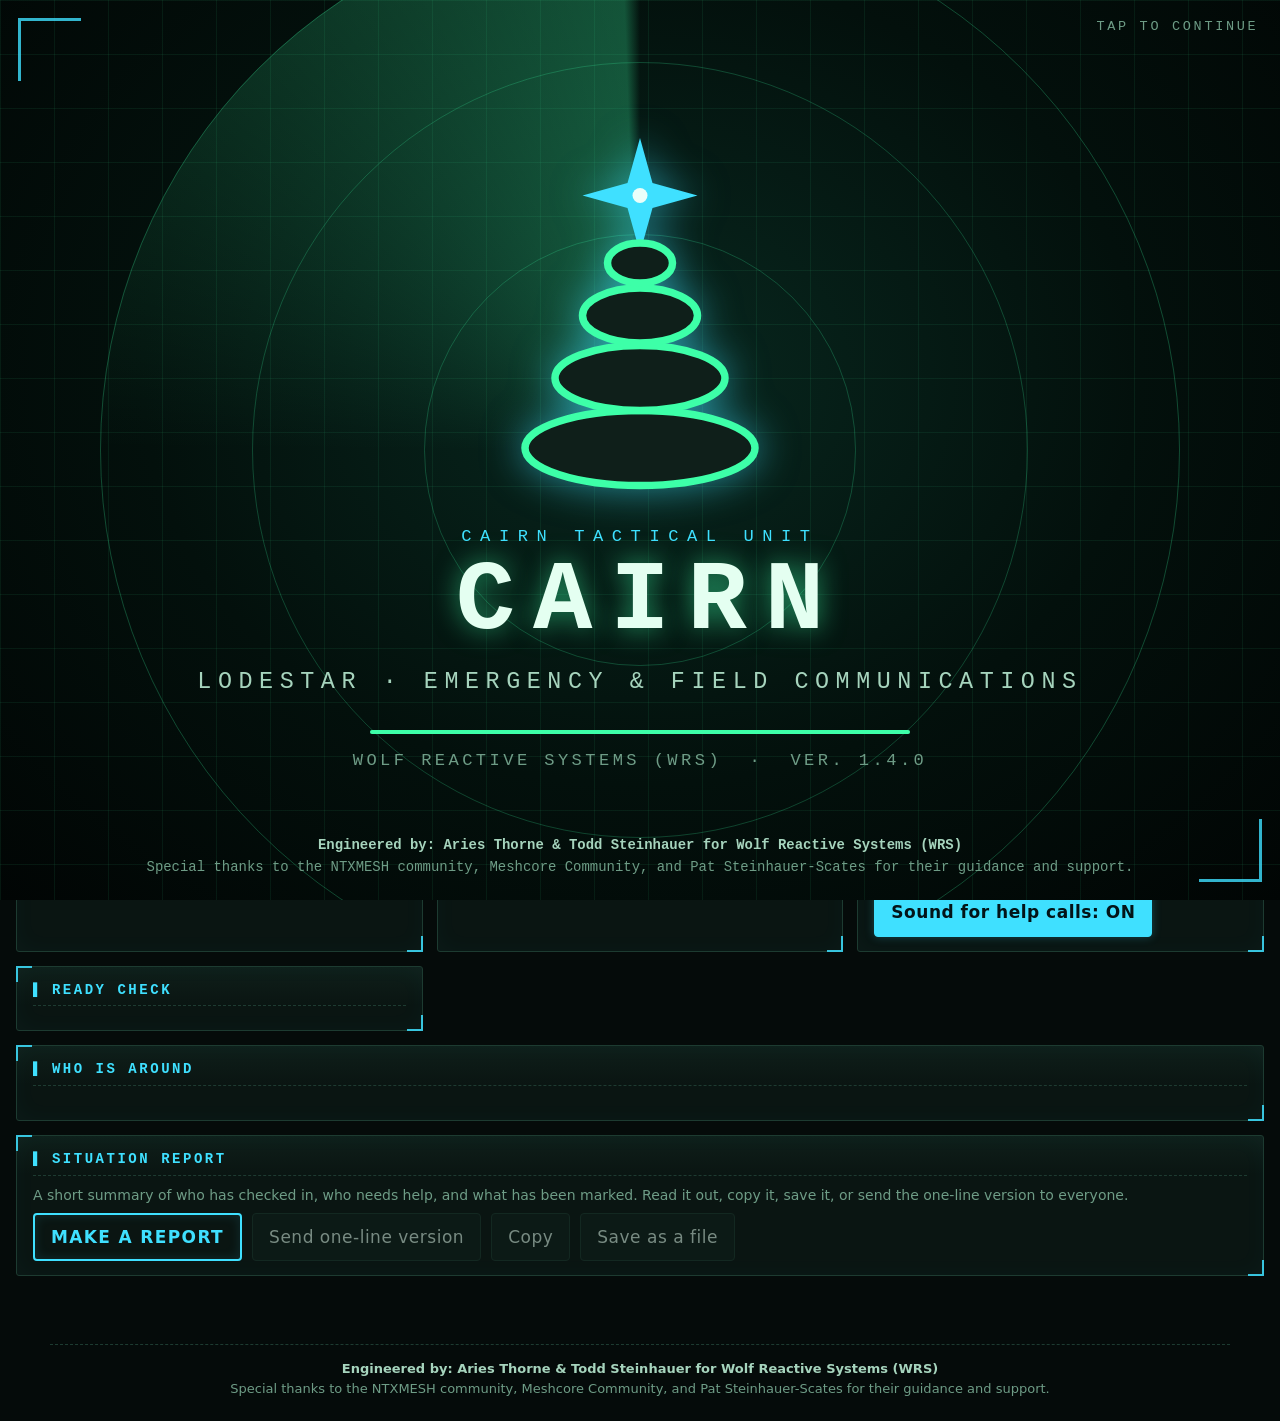
==== commit a653a3d1: "CAIRN 1.4.0: version numbers, docs Co-Authored-By: Claude Sonnet 5.5 <noreply@anthropic.com> Claude-" ====
--- a/dashboard/cairn.html
+++ b/dashboard/cairn.html
@@ -245,9 +245,16 @@
 .msg { border-radius: 3px; } .bar2 { border-radius: 2px; } .bar2 > div { border-radius: 0; box-shadow: 0 0 8px currentColor; }
 #toast { border-radius: 3px; font-family: var(--mono); } #map { border-radius: 3px; }
 /* radar card */
+.unit-miss { color: #c4302b; font-weight: 700; }
+.unit-ok { color: #1a7f4b; font-weight: 700; }
+#unitList table { width: 100%; border-collapse: collapse; }
+#unitList td, #unitList th { padding: 6px 8px; text-align: left; vertical-align: middle; border-bottom: 1px solid var(--line, #3a4a44); }
+#unitList input { width: 130px; text-transform: uppercase; }
 .radargrid { display: grid; grid-template-columns: minmax(280px, 460px) 1fr; gap: 18px; align-items: start; }
 .radarbox { position: relative; width: 100%; aspect-ratio: 1 / 1; max-width: 460px; }
-.radarbox canvas { position: absolute; inset: 0; width: 100%; height: 100%; display: block; border-radius: 50%; }
+.radarmap { position: absolute; inset: 0; border-radius: 50%; overflow: hidden; z-index: 0; background: #0b1a15; }
+.radarmap .leaflet-control-container { display: none; }
+.radarbox > canvas { z-index: 1; position: absolute; inset: 0; width: 100%; height: 100%; display: block; border-radius: 50%; }
 .radartip { position: absolute; pointer-events: none; background: rgba(0,10,8,.92); color: #e4fff1; border: 1px solid var(--accent); padding: 5px 9px; border-radius: 2px; font: 13px var(--mono); max-width: 260px; z-index: 5; }
 .radarlist { max-height: 340px; overflow-y: auto; border: 1px solid var(--line); background: var(--panel); }
 .rr { display: grid; grid-template-columns: 22px 1fr auto; gap: 2px 10px; padding: 6px 10px; border-bottom: 1px solid var(--line); align-items: center; }
@@ -280,7 +287,7 @@
     <h1>CAIRN</h1>
     <div class="sub">Lodestar &middot; emergency &amp; field communications</div>
     <div class="bar"><i></i></div>
-    <div class="ver">WOLF REACTIVE SYSTEMS (WRS) &nbsp;&middot;&nbsp; VER. <span id="splVer">1.3.0</span></div>
+    <div class="ver">WOLF REACTIVE SYSTEMS (WRS) &nbsp;&middot;&nbsp; VER. <span id="splVer">1.4.0</span></div>
   </div>
   <div class="cred"><b>Engineered by: Aries Thorne &amp; Todd Steinhauer for Wolf Reactive Systems (WRS)</b><br>Special thanks to the NTXMESH community, Meshcore Community, and Pat Steinhauer-Scates for their guidance and support.</div>
 </div>
@@ -292,6 +299,7 @@
     <span id="status" class="chip" data-s="off"><i></i><span id="statusText">Not connected</span></span>
     <button id="btnKb" aria-pressed="false" title="Show or hide the on-screen keyboard (the physical keyboard always works)">&#9000; Keyboard</button>
     <button id="btnTheme" title="Dark or light">&#9788; Theme</button>
+    <button id="btnUpdates" type="button">Updates</button>
     <button id="btnView" title="Easy view shows only the main screens. Full view shows everything.">Full view</button>
     <button id="btnDemo" title="Fill the page with made-up data to practise">Practice</button>
     <button id="btnConnect" class="pri">Connect radio</button>
@@ -378,10 +386,12 @@
 <!--RADAR-BEGIN-->      <div class="card span2" id="radarCard">
         <h2>Radar &middot; contacts heard now</h2>
         <div class="radargrid">
-          <div class="radarbox"><canvas id="radarCv" role="img" aria-label="Radar of the repeaters, companions and room servers this station has heard recently. The same contacts are listed beside it."></canvas><div class="radartip" id="radarTip" hidden></div></div>
+          <div class="radarbox"><div id="radarMapDiv" class="radarmap" hidden></div><canvas id="radarCv" role="img" aria-label="Radar of the repeaters, companions and room servers this station has heard recently. The same contacts are listed beside it."></canvas><div class="radartip" id="radarTip" hidden></div></div>
           <div>
             <div class="row"><label for="radarWin" class="small muted">Show contacts heard in the last</label>
-              <select id="radarWin" style="max-width:170px"><option value="300000">5 minutes</option><option value="900000" selected>15 minutes</option><option value="3600000">1 hour</option></select></div>
+              <select id="radarWin" style="max-width:170px"><option value="300000">5 minutes</option><option value="900000" selected>15 minutes</option><option value="3600000">1 hour</option></select>
+              <label class="small muted" style="display:flex;gap:6px;align-items:center"><input type="checkbox" id="radarMapOn" checked> Show map under radar</label></div>
+            <p class="small muted" id="radarMapNote" style="margin:6px 0 0" hidden></p>
             <div id="radarList" class="radarlist" style="margin-top:10px"></div>
             <div class="radarleg"><span><b style="color:var(--rep)">&#9679;</b> repeater</span><span><b style="color:var(--comp)">&#9650;</b> companion</span><span><b style="color:var(--room)">&#9670;</b> room server</span><span>solid = position known</span><span>hollow = placed by signal strength</span></div>
             <p class="small muted" id="radarNote" style="margin:8px 0 0"></p>
@@ -468,6 +478,19 @@
   <!-- ===================================================== CHECK-INS -->
   <section class="tab" id="tab-checkins">
     <div class="grid">
+      <div class="card span2" id="unitCard">
+        <h2>Registered units <span class="muted small" id="unitCount"></span></h2>
+        <p class="small muted" style="margin:0 0 8px">Register companions and repeaters by their radio ID and give each a call sign. The list is kept on this CAIRN radio. Their position comes from the adverts they send, so a unit needs GPS to show where it is.</p>
+        <div id="unitList"></div>
+        <div class="row" style="margin-top:10px;flex-wrap:wrap">
+          <select id="unitPick" aria-label="Heard radios not yet registered" style="max-width:260px"></select>
+          <input id="unitId" placeholder="or type a radio ID (12+ hex)" aria-label="Radio ID" style="max-width:220px" autocomplete="off">
+          <input id="unitCall" placeholder="CALL SIGN" aria-label="Call sign" maxlength="12" style="max-width:150px;text-transform:uppercase" autocomplete="off">
+          <button id="unitAdd">Register</button>
+        </div>
+        <div class="row" style="margin-top:8px"><label for="unitMiss" class="small muted">Flag a unit as missing when not heard for</label><input id="unitMiss" type="number" min="1" max="1440" style="width:80px"> <span class="small muted">minutes</span></div>
+        <p class="small" id="unitNote" style="margin:6px 0 0"></p>
+      </div>
       <div class="card span2">
         <h2>Needs and places</h2>
         <div id="needsBox"></div>
@@ -509,6 +532,7 @@
         <label for="tileSel" class="muted">Map</label>
         <select id="tileSel" style="max-width:340px"><option value="carto">Street map (needs internet)</option></select>
         <button id="btnFit">Show everything</button><button id="btnFollow" aria-pressed="true">Follow me</button>
+        <label class="small muted" title="Sends the points of your trip to the public OSRM routing service over the internet so the line can be lined up with the roads. Off by default."><input type="checkbox" id="snapRoads"> Snap trip to roads (online)</label>
         <span class="small muted">Green circle repeater, blue square companion, orange diamond room server, purple pin check-in, amber diamond last place with a usable repeater.</span>
       </div>
       <div id="mapNote" hidden></div>
@@ -613,7 +637,7 @@
   win: 900000, sort: "snr", kind: "all", search: "",
   port: null, reader: null, writer: null, keep: null, demo: null,
   roster: jget("cairn-roster", {}), supplies: jget("cairn-supplies", [{ name: "Power bank 1", hours: 24, start: 0 }, { name: "Power bank 2", hours: 24, start: 0 }]),
-  chans: [], thread: store.get("cairn-thread") || "c:", extra: new Set(), chatSeen: +store.get("cairn-chatseen") || 0,
+  units: [], unitMax: 48, chans: [], thread: store.get("cairn-thread") || "c:", extra: new Set(), chatSeen: +store.get("cairn-chatseen") || 0,
   off: new Map(), map: null, kbOn: store.get("cairn-kb") === "1",
 };
 const TYPE = { 1: ["comp", "companion"], 2: ["rep", "repeater"], 3: ["room", "room server"], 4: ["sens", "sensor"] };
@@ -622,7 +646,7 @@
 const CHECKIN_RE = /\b(LC-(?:[A-HJ-NP-Z2-9]{8}|[A-HJ-NP-Z2-9]{5})) (Reporting|NEEDS HELP|STATUS [A-Z ]+?|MARK [A-Z ]+?|LOW BATTERY \d+%) at: (?:(-?\d{1,3}\.\d+),(-?\d{1,3}\.\d+)|no GPS fix)/;
 const STATUS_LABEL = ["", "NEED MEDICAL", "NEED WATER", "NEED FOOD", "NEED SHELTER", "NEED TRANSPORT", "EVACUATING", "STAYING PUT", "CAN HELP"];
 const MARK_LABEL = ["", "WATER", "SHELTER", "MEDICAL AID", "HAZARD", "MEETING POINT", "ROAD BLOCKED", "SUPPLIES"];
-const DASH_VER = "1.3.0";
+const DASH_VER = "1.4.0";
 const STN = !!window.CairnBridge;   // true only inside the CAIRN Station tablet app
 const nice = (l) => l.charAt(0) + l.slice(1).toLowerCase();
 const PLAUSIBLE = (sec) => sec > 1700000000 && sec < 4102444800;
@@ -708,7 +732,7 @@
   if (ms >= n.ms) { n.ms = ms; n.hops = r.h; n.snr = +r.s; n.rssi = +r.rs; }
   if (!n.first || (ms && ms < n.first)) n.first = ms;
   n.count++;
-  if (r.la != null) n.apos = [+r.la, +r.lo];
+  if (r.la != null) { n.apos = [+r.la, +r.lo]; trailAdd(n, n.apos, ms); }
   if (r.hla != null) n.hpos = [+r.hla, +r.hlo];
   S.nodes.set(r.k, n);
 }
@@ -720,9 +744,67 @@
   n.type = +f.t || n.type; if (f.n) n.name = f.n;
   if (ms >= n.ms) { n.ms = ms; n.hops = +f.hop; n.snr = +f.sn; n.rssi = +f.rs; }
   n.count = Math.max(n.count, +f.c || 0);
-  if (f.alat != null) n.apos = [+f.alat, +f.alon];
+  if (f.alat != null) { n.apos = [+f.alat, +f.alon]; trailAdd(n, n.apos, ms); }
   if (f.hlat != null) n.hpos = [+f.hlat, +f.hlon];
   S.nodes.set(f.k, n);
+}
+/* ---------------------------------------------------------------- registered units (kept on the radio), trails, trip line */
+function unitFor(k) { k = String(k || "").toLowerCase(); if (k.length < 12) return null; for (const u of S.units) if (k.indexOf(u.k) === 0) return u; return null; }
+function lbl(n, none) { const u = unitFor(n.k); return u ? u.c : (n.name || (none != null ? none : n.k.slice(0, 6))); }
+const ROUTE_KEY = "cairn-route", TRAIL_KEY = "cairn-trails";
+S.route = []; S.trails = new Map();
+try { const r = JSON.parse(store.get(ROUTE_KEY) || "[]"); if (Array.isArray(r)) S.route = r.filter((p) => Array.isArray(p) && isFinite(p[0]) && isFinite(p[1])); } catch (e) { /* none */ }
+try { const t = JSON.parse(store.get(TRAIL_KEY) || "{}"); Object.keys(t).forEach((k) => { if (Array.isArray(t[k])) S.trails.set(k, t[k].filter((p) => Array.isArray(p) && isFinite(p[0]) && isFinite(p[1]))); }); } catch (e) { /* none */ }
+let _saveT = 0;
+function saveTrips() { clearTimeout(_saveT); _saveT = setTimeout(() => { try { store.set(ROUTE_KEY, JSON.stringify(S.route.slice(-20000))); const o = {}; S.trails.forEach((v, k) => { o[k] = v.slice(-600); }); store.set(TRAIL_KEY, JSON.stringify(o)); } catch (e) { /* storage full or blocked */ } }, 4000); }
+function addRoutePoint(g, ts) {
+  if (S.mode === "demo" || !g || !g.fix || g.lat == null || g.lon == null) return;
+  const p = [+(+g.lat).toFixed(6), +(+g.lon).toFixed(6), Math.floor(ts / 1000)], last = S.route[S.route.length - 1];
+  if (last && distM(last, p) < 4) return;
+  S.route.push(p); if (S.route.length > 40000) S.route = S.route.filter((_, i) => i % 2 === 0 || i === S.route.length - 1);
+  saveTrips();
+}
+function trailAdd(n, pos, ms) {
+  if (!pos || !unitFor(n.k)) return;
+  const key = unitFor(n.k).k; let t = S.trails.get(key); if (!t) { t = []; S.trails.set(key, t); }
+  const last = t[t.length - 1]; if (last && distM(last, pos) < 15) return;
+  t.push([+pos[0].toFixed(6), +pos[1].toFixed(6), Math.floor((ms || now()) / 1000)]); if (t.length > 800) t.splice(0, t.length - 800);
+  saveTrips();
+}
+const UNIT_COLS = ["#d6336c", "#1c7ed6", "#e8590c", "#7048e8", "#0ca678", "#c2255c", "#f08c00", "#5f3dc4"];
+const unitCol = (k) => { let h = 0; for (let i = 0; i < k.length; i++) h = (h * 31 + k.charCodeAt(i)) >>> 0; return UNIT_COLS[h % UNIT_COLS.length]; };
+function chaikin(pts) { if (pts.length < 3) return pts; const o = [pts[0]]; for (let i = 0; i < pts.length - 1; i++) { const a = pts[i], b = pts[i + 1]; o.push([0.75 * a[0] + 0.25 * b[0], 0.75 * a[1] + 0.25 * b[1]], [0.25 * a[0] + 0.75 * b[0], 0.25 * a[1] + 0.75 * b[1]]); } o.push(pts[pts.length - 1]); return o; }
+const SNAP = { on: store.get("cairn-snap") === "1", done: [], upto: 0, busy: false, dirty: false, failAt: 0 };
+function routeSegments() {
+  const R = S.route; if (SNAP.upto > R.length) { SNAP.done = []; SNAP.upto = 0; }
+  const ll = (a) => a.map((p) => [p[0], p[1]]);
+  if (SNAP.on && SNAP.done.length) { const segs = SNAP.done.slice(), tail = ll(R.slice(SNAP.upto)); if (tail.length > 1) segs.push(chaikin(tail)); return segs; }
+  const all = ll(R), k = Math.max(0, all.length - 1500);
+  return [all.slice(0, k).concat(chaikin(all.slice(k)))];
+}
+async function snapMore() {
+  if (!SNAP.on || SNAP.busy || Date.now() - SNAP.failAt < 60000) return;
+  const R = S.route; if (SNAP.upto > R.length) { SNAP.done = []; SNAP.upto = 0; }
+  SNAP.busy = true;
+  try {
+    for (let guard = 0; guard < 40 && SNAP.on; guard++) {
+      const pts = []; let last = null, idx = SNAP.upto;
+      for (let i = SNAP.upto; i < R.length && pts.length < 80; i++) { const p = R[i]; if (!last || distM(last, p) >= 12) { pts.push(p); last = p; } idx = i + 1; }
+      if (pts.length < 40) break;
+      const url = "https://router.project-osrm.org/match/v1/driving/" + pts.map((p) => p[1] + "," + p[0]).join(";") + "?geometries=geojson&overview=full&gaps=ignore&radiuses=" + pts.map(() => 30).join(";");
+      const r = await fetch(url); if (!r.ok) throw new Error("HTTP " + r.status);
+      const j = await r.json(); if (j.code !== "Ok" || !j.matchings || !j.matchings.length) throw new Error(j.code || "no match");
+      j.matchings.forEach((m) => SNAP.done.push(m.geometry.coordinates.map((c) => [c[1], c[0]])));
+      SNAP.upto = Math.max(SNAP.upto + 1, idx - 1); SNAP.dirty = true;
+    }
+  } catch (e) { SNAP.failAt = Date.now(); const n = $("mapNote"); if (n) { n.hidden = false; n.textContent = "Could not line the trip up with roads just now (" + (e.message || e) + "). The plain trip line is shown; it will try again in a minute."; } }
+  SNAP.busy = false;
+}
+function routeWidth() { if (!S.map || !S.routeLine) return; const z = S.map.getZoom(), w = Math.max(3, Math.min(10, Math.round((z - 8) * 0.8) + 2)); S.routeLine.setStyle({ weight: w }); S.routeCase.setStyle({ weight: w + 4 }); S.gTrail.eachLayer((l) => l.setStyle({ weight: Math.max(2, w - 2) })); }
+function unitMissing() {      // registered units that were heard before but not within the limit
+  const lim = Math.max(1, +store.get("cairn-missmin") || 30) * 60000, t = now(), out = [];
+  S.units.forEach((u) => { let best = null; S.nodes.forEach((n) => { if (n.k.toLowerCase().indexOf(u.k) === 0 && (!best || n.ms > best.ms)) best = n; }); if (best && best.ms && t - best.ms > lim) out.push({ u, ago: t - best.ms }); });
+  return out;
 }
 function nameFor(id) {
   if (!id) return "";
@@ -732,6 +814,7 @@
 }
 function onFrame(f) {
   S.frame = f; S.frameAt = now();
+  if (f.gps) addRoutePoint(f.gps, now());
   if (typeof f.v === "string") S.mi = f.v.indexOf("mph") >= 0;
   const best = (f.links || []).find((l) => l.best === 1);
   if (best) {
@@ -747,6 +830,7 @@
       try {
         const o = JSON.parse(line);
         if (o.chans) { S.chans = o.chans; if (o.mc != null) S.mc = o.mc; if (o.max) S.chmax = o.max; }
+        if (o.units) { S.units = o.units.filter((u) => u && typeof u.k === "string"); if (o.max) S.unitMax = o.max; if (S.tab === "checkins") renderUnits(); }
         if (o.chanres) onChanRes(o.chanres);
         if (o.chankey) { S.keyShow = o.chankey; renderKeyBox(); }
         if (o.id) { S.cairn = o; S.cairnAt = now(); maybeSetClock(o); }
@@ -778,16 +862,17 @@
   notice("");
   try {
     stopDemo();
-    S.port = await navigator.serial.requestPort();
-    await S.port.open({ baudRate: 115200 });
+    const kp = S.kept; S.kept = null;           // a port left open by Disconnect is picked up again as it is: reopening it would restart the radio
+    S.port = (kp && kp.readable && kp.writable) ? kp : await navigator.serial.requestPort();
+    if (!(S.port.readable && S.port.writable)) await S.port.open({ baudRate: 115200 });
     // DTR and RTS both on is the one control-line state that does not restart these radios (any other combination reboots them)
     try { await S.port.setSignals({ dataTerminalReady: true, requestToSend: true }); } catch (e) { /* this browser cannot set them */ }
   } catch (e) { if (e.name !== "NotFoundError") notice("Could not open the radio's USB port: " + e.message + ". Close other apps that use it and try again."); return; }
   S.mode = "serial"; setStatus("wait", "Connected, waiting for data"); $("btnConnect").textContent = "Disconnect";
-  const enc = new TextEncoderStream(); enc.readable.pipeTo(S.port.writable).catch(() => {}); S.writer = enc.writable.getWriter();
-  const dec = new TextDecoderStream(); S.port.readable.pipeTo(dec.writable).catch(() => {}); S.reader = dec.readable.getReader();
+  const enc = new TextEncoderStream(); enc.readable.pipeTo(S.port.writable, { preventClose: true, preventAbort: true, preventCancel: true }).catch(() => {}); S.writer = enc.writable.getWriter();
+  const dec = new TextDecoderStream(); S.port.readable.pipeTo(dec.writable, { preventClose: true, preventAbort: true, preventCancel: true }).catch(() => {}); S.reader = dec.readable.getReader();
   const hello = () => send("nova hello");
-  hello(); send("cairn id"); send("cairn chans"); S.dumping = true; send("cairn dump");
+  hello(); send("cairn id"); send("cairn chans"); send("cairn units"); S.dumping = true; send("cairn dump");
   S.keep = setInterval(hello, 3000);
   let buf = "";
   try {
@@ -800,12 +885,18 @@
   } catch (e) { /* unplugged */ }
   await disconnect(true);
 }
+/* Leaving the page closes the port, which drops DTR/RTS one after the other and can restart the radio. Release both in one step first (best effort). */
+window.addEventListener("pagehide", () => { try { if (S.port && S.port.setSignals) S.port.setSignals({ dataTerminalReady: false, requestToSend: false }); } catch (e) {} });
 async function disconnect(lost) {
   clearInterval(S.keep); S.keep = null;
-  try { if (S.reader) await S.reader.cancel(); } catch (e) {}
-  try { if (S.writer) await S.writer.close(); } catch (e) {}
-  try { if (S.port) await S.port.close(); } catch (e) {}
+  const port = S.port, rd = S.reader, wr = S.writer;
   S.port = S.reader = S.writer = null; S.mode = "off"; S.frame = null;
+  try { if (rd) await rd.cancel(); } catch (e) {}
+  try { if (wr) await wr.close(); } catch (e) {}
+  await new Promise((r) => setTimeout(r, 50));            // let the stream pipes let go of the port
+  // Closing the port drops DTR/RTS, which restarts the radio. A manual Disconnect only lets go of the streams; Connect picks the open port up again.
+  if (port && !lost && port.readable && port.writable) S.kept = port;
+  else if (port) { S.kept = null; try { await port.close(); } catch (e) {} }
   $("btnConnect").textContent = "Connect radio";
   setStatus("off", lost ? "Radio unplugged or closed" : "Not connected");
 }
@@ -855,7 +946,7 @@
   a.forEach((n) => {
     const tt = TYPE[n.type] || ["sens", "node"];
     const p = n.apos || n.hpos, rel = relPos(p);
-    s += "<tr><td><b>" + esc(n.name || "(no name)") + '</b> <span class="tag ' + tt[0] + '">' + tt[1] + "</span></td><td class=\"mono\">" + esc(n.k.slice(0, 6)) + "</td>" +
+    s += "<tr><td><b>" + esc(lbl(n, "(no name)")) + '</b> <span class="tag ' + tt[0] + '">' + tt[1] + "</span></td><td class=\"mono\">" + esc(n.k.slice(0, 6)) + "</td>" +
       '<td class="num">' + (n.hops === 0 ? "direct" : esc(n.hops)) + '</td><td class="num">' + (+n.snr).toFixed(1) + '</td><td class="num">' + esc(n.rssi) + '</td><td class="num">' + (n.ms ? fmtAge(now() - n.ms) + " ago" : "?") + "</td><td>" +
       (p ? esc(rel || (p[0].toFixed(4) + ", " + p[1].toFixed(4))) + (n.apos ? "" : ' <span class="muted small">(where I was)</span>') : '<span class="muted">unknown</span>') + "</td></tr>";
   });
@@ -903,14 +994,58 @@
   const t = now(), rec = (ty) => Array.from(S.nodes.values()).filter((n) => (ty === 3 ? n.type >= 3 : n.type === ty) && n.ms && t - n.ms <= 900000);
   $("heardCounts").innerHTML = '<span class="chip"><b>' + rec(2).length + '</b> repeaters</span><span class="chip"><b>' + rec(1).length + '</b> companions</span><span class="chip"><b>' + rec(3).length + "</b> room servers</span>";
   const top = rec(2).sort((a, b) => b.snr - a.snr).slice(0, 3);
-  $("topReps").innerHTML = top.length ? top.map((n) => "<div><b>" + esc(n.name || n.k.slice(0, 6)) + '</b> <span class="muted">SNR ' + (+n.snr).toFixed(1) + " &middot; " + (n.hops === 0 ? "direct" : N(n.hops) + " hops") + " &middot; " + fmtAge(t - n.ms) + " ago</span></div>").join("") : '<span class="muted">No repeater in the last 15 minutes.</span>';
+  $("topReps").innerHTML = top.length ? top.map((n) => "<div><b>" + esc(lbl(n)) + '</b> <span class="muted">SNR ' + (+n.snr).toFixed(1) + " &middot; " + (n.hops === 0 ? "direct" : N(n.hops) + " hops") + " &middot; " + fmtAge(t - n.ms) + " ago</span></div>").join("") : '<span class="muted">No repeater in the last 15 minutes.</span>';
 }
 function renderNearby() {
   $("nbRep").innerHTML = nodeTable(nodeList(2)); $("nbRoom").innerHTML = nodeTable(nodeList(3)); $("nbComp").innerHTML = nodeTable(nodeList(1));
 }
 function effHelp(c) { return !!(c.helpMs && c.helpMs > c.okMs && (S.ack[c.id] || 0) < c.helpMs); }
 const mapsLink = (p) => '<a href="geo:' + N(p[0]) + "," + N(p[1]) + '">open in maps app</a>';
+function unitNode(u) { let best = null; S.nodes.forEach((n) => { if (n.k.toLowerCase().indexOf(u.k) === 0 && (!best || n.ms > best.ms)) best = n; }); return best; }
+function unitNote(t, bad) { const e = $("unitNote"); if (e) { e.textContent = t || ""; e.style.color = bad ? "#c4302b" : ""; } }
+function renderUnits() {
+  const box = $("unitList"); if (!box) return;
+  const mm = $("unitMiss"); if (mm && document.activeElement !== mm) mm.value = String(Math.max(1, +store.get("cairn-missmin") || 30));
+  $("unitCount").textContent = S.units.length ? "(" + S.units.length + " of " + S.unitMax + ")" : "";
+  const pick = $("unitPick");
+  if (pick && document.activeElement !== pick) {
+    const opts = [];
+    S.nodes.forEach((n) => { if (n.k.length >= 12 && !unitFor(n.k) && n.type >= 1 && n.type <= 3) opts.push(n); });
+    opts.sort((a, b) => b.ms - a.ms);
+    const html = '<option value="">Pick a radio that was heard...</option>' + opts.slice(0, 60).map((n) => '<option value="' + esc(n.k.toLowerCase().slice(0, 12)) + '">' + esc((n.name || "(no name)") + " - " + (TYPE[n.type] || ["", "node"])[1] + " - " + n.k.slice(0, 6)) + "</option>").join("");
+    if (pick.dataset.h !== html) { const v = pick.value; pick.innerHTML = html; pick.dataset.h = html; pick.value = v; }
+  }
+  if (box.contains(document.activeElement)) return;      // do not rebuild while a call sign is being typed
+  if (!S.units.length) { box.innerHTML = '<p class="muted">No units registered yet. Pick a heard radio below (or type its ID), give it a call sign and press Register.</p>'; return; }
+  const lim = Math.max(1, +store.get("cairn-missmin") || 30) * 60000, t = now(), h = here();
+  box.innerHTML = '<div style="overflow-x:auto"><table><tr><th>Call sign</th><th>Type</th><th>Last heard</th><th>Position</th><th></th></tr>' + S.units.map((u) => {
+    const n = unitNode(u), tt = n ? (TYPE[n.type] || ["", "node"]) : ["", "-"];
+    const miss = n && n.ms && t - n.ms > lim;
+    const heard = !n || !n.ms ? '<span class="muted">not heard yet</span>' : (miss ? '<span class="unit-miss">MISSING ' + esc(fmtAge(t - n.ms)) + "</span>" : '<span class="unit-ok">' + esc(fmtAge(t - n.ms)) + " ago</span>");
+    const p = n && (n.apos || n.hpos), pos = !n ? "" : n.apos ? esc(n.apos[0].toFixed(5) + ", " + n.apos[1].toFixed(5)) + (h ? "<br><span class=\"muted small\">" + esc(relPos(n.apos)) + "</span>" : "") : n.hpos ? '<span class="muted">no GPS; heard from ' + esc(n.hpos[0].toFixed(3) + ", " + n.hpos[1].toFixed(3)) + "</span>" : '<span class="muted">no position</span>';
+    return '<tr data-k="' + esc(u.k) + '"><td><input value="' + esc(u.c) + '" maxlength="12" aria-label="Call sign for ' + esc(u.k) + '"> <button data-act="save">Save</button><div class="mono small muted">' + esc(u.k) + "</div></td><td>" + esc(tt[1]) + "</td><td>" + heard + "</td><td>" + pos + '</td><td>' + (p ? '<button data-act="map" data-p="' + esc(p[0] + "," + p[1]) + '">Show on map</button> ' : "") + '<button data-act="del">Remove</button></td></tr>';
+  }).join("") + "</table></div>";
+}
+function wireUnits() {
+  const box = $("unitList"); if (!box || box.dataset.w) return; box.dataset.w = "1";
+  box.addEventListener("click", (ev) => {
+    const b = ev.target.closest("button[data-act]"); if (!b) return; const row = b.closest("tr"), k = row && row.dataset.k, a = b.dataset.act;
+    if (a === "save") { const c = row.querySelector("input").value.trim().toUpperCase(); if (!c) { unitNote("Type a call sign first.", true); return; } send("cairn unit name " + k + " " + c); unitNote("Saving..."); setTimeout(() => send("cairn units"), 700); }
+    else if (a === "del") { const u = S.units.find((x) => x.k === k); if (u && confirm("Remove " + u.c + " from the registered units? The radio keeps working; it just stops being called " + u.c + ".")) { send("cairn unit del " + k); setTimeout(() => send("cairn units"), 700); } }
+    else if (a === "map") { S.focus = b.dataset.p.split(",").map(Number); showTab("map"); }
+  });
+  $("unitAdd").addEventListener("click", () => {
+    const id = ($("unitId").value.trim() || $("unitPick").value || "").toLowerCase(), call = $("unitCall").value.trim().toUpperCase();
+    if (!/^[0-9a-f]{12,64}$/.test(id)) { unitNote("Pick a heard radio, or type its radio ID (12 or more letters 0-9 a-f).", true); return; }
+    if (!/^[A-Z0-9\/-]{1,12}$/.test(call)) { unitNote("A call sign is 1 to 12 letters, digits, - or /.", true); return; }
+    send("cairn unit add " + id + " " + call); unitNote("Registering " + call + "..."); $("unitId").value = ""; $("unitCall").value = ""; $("unitPick").value = ""; setTimeout(() => send("cairn units"), 700);
+  });
+  $("unitPick").addEventListener("change", () => { if ($("unitPick").value) $("unitId").value = ""; });
+  $("unitMiss").addEventListener("change", () => { const v = Math.max(1, Math.min(1440, parseInt($("unitMiss").value, 10) || 30)); store.set("cairn-missmin", String(v)); $("unitMiss").value = String(v); render(); });
+  const sr = $("snapRoads"); if (sr) { sr.checked = SNAP.on; sr.addEventListener("change", () => { SNAP.on = sr.checked; store.set("cairn-snap", SNAP.on ? "1" : "0"); SNAP.failAt = 0; if (SNAP.on) { SNAP.done = []; SNAP.upto = 0; } SNAP.dirty = true; if (S.tab === "map") renderMap(); }); }
+}
 function renderRoster() {
+  renderUnits();
   const late = (+$("lateMin").value || 30) * 60000, t = now(), own = S.cairn && S.cairn.id;
   const a = Array.from(S.checkins.values()).sort((x, y) => (effHelp(y) - effHelp(x)) || (y.ms - x.ms));
   let overdue = 0;
@@ -1004,7 +1139,7 @@
   else if (S.tab === "station") renderStation();
   else if (S.tab === "chat") renderChat();
   else if (S.tab === "nearby") renderNearby();
-  else if (S.tab === "checkins") renderRoster();
+  else if (S.tab === "checkins") { wireUnits(); renderRoster(); }
   else if (S.tab === "log") renderLog();
   else if (S.tab === "files" && STN) stRenderFiles();
   else if (S.tab === "online" && STN) stRenderOnline();
@@ -1259,7 +1394,7 @@
     leaveOffline(); if (remember) store.set("cairn-tiles", key);
     if (layer) S.map.removeLayer(layer);
     okT = 0; badT = 0; $("mapNote").hidden = true; $("tileSel").value = key;
-    layer = L.tileLayer(PROV.carto.url, PROV.carto.opt).addTo(S.map); layer.bringToBack();
+    S.tileSpec = PROV.carto; layer = L.tileLayer(PROV.carto.url, PROV.carto.opt).addTo(S.map); layer.bringToBack();
     layer.on("tileload", () => { okT++; $("mapNote").hidden = true; });
     layer.on("tileerror", () => {
       badT++; if (badT < 4 || okT > 0) return;
@@ -1276,7 +1411,10 @@
     else if (navigator.onLine === false && S.off.size) useProv("off:" + Array.from(S.off.keys())[0], false);
     else useProv("carto", false);
   });
-  S.gNodes = L.layerGroup().addTo(S.map); S.gChk = L.layerGroup().addTo(S.map);
+  S.gNodes = L.layerGroup().addTo(S.map); S.gChk = L.layerGroup().addTo(S.map); S.gTrail = L.layerGroup().addTo(S.map);
+  S.routeCase = L.polyline([], { color: "#ffffff", weight: 9, opacity: 0.85, lineJoin: "round", lineCap: "round", interactive: false }).addTo(S.map);
+  S.routeLine = L.polyline([], { color: "#6250d6", weight: 5, opacity: 0.95, lineJoin: "round", lineCap: "round", interactive: false }).addTo(S.map);
+  S.map.on("zoomend", routeWidth); routeWidth();
   S.you = L.marker([0, 0], { icon: mk("me"), keyboard: false, title: "This station" });
   S.cov = L.marker([0, 0], { icon: L.divIcon({ className: "covDia", iconSize: [14, 14] }), keyboard: false, title: "Last place with a usable repeater" });
   S.map.on("dragstart", () => { S.follow = false; $("btnFollow").setAttribute("aria-pressed", "false"); });
@@ -1284,14 +1422,19 @@
   setTimeout(() => S.map.invalidateSize(), 200);
 }
 function renderMap() {
+  wireUnits();
   if (!S.map) { initMap(); if (!S.map) return; }
   S.map.invalidateSize();
-  S.gNodes.clearLayers(); S.gChk.clearLayers();
+  S.gNodes.clearLayers(); S.gChk.clearLayers(); S.gTrail.clearLayers();
+  if (S.route.length !== S._routeShown || SNAP.dirty) { const segs = routeSegments(); S.routeLine.setLatLngs(segs); S.routeCase.setLatLngs(segs); S._routeShown = S.route.length; SNAP.dirty = false; if (SNAP.on) snapMore(); }
+  S.trails.forEach((t, k) => { if (t.length > 1 && S.units.some((u) => u.k === k)) S.gTrail.addLayer(L.polyline(t.map((p) => [p[0], p[1]]), { color: unitCol(k), weight: 4, opacity: 0.9, dashArray: "2 6", lineCap: "round", interactive: false })); });
+  routeWidth();
   const pts = [];
   S.nodes.forEach((n) => {
     const p = n.apos || (n.hpos); if (!p) return;
     const tt = TYPE[n.type] || ["rep", "node"];
-    L.marker(p, { icon: mk(tt[0]), title: n.name }).bindPopup("<b>" + esc(n.name || n.k.slice(0, 6)) + "</b><br>" + esc(tt[1]) + "<br>SNR " + (+n.snr).toFixed(1) + ", " + (n.hops === 0 ? "direct" : N(n.hops) + " hops") + "<br>" + (n.ms ? fmtAge(now() - n.ms) + " ago" : "") + (n.apos ? "" : "<br><i>(position where I heard it)</i>")).addTo(S.gNodes);
+    const mkr = L.marker(p, { icon: mk(tt[0]), title: lbl(n) }); if (unitFor(n.k)) mkr.bindTooltip(esc(lbl(n)), { permanent: true, direction: "top", offset: [0, -14] });
+    mkr.bindPopup("<b>" + esc(lbl(n)) + "</b>" + (unitFor(n.k) && n.name ? " (" + esc(n.name) + ")" : "") + "<br>" + esc(tt[1]) + "<br>SNR " + (+n.snr).toFixed(1) + ", " + (n.hops === 0 ? "direct" : N(n.hops) + " hops") + "<br>" + (n.ms ? fmtAge(now() - n.ms) + " ago" : "") + (n.apos ? "" : "<br><i>(position where I heard it)</i>")).addTo(S.gNodes);
     pts.push(p);
   });
   S.checkins.forEach((c) => {
@@ -1313,7 +1456,7 @@
 loadRegionList();
 
 /* ---------------------------------------------------------------- practice mode (no radio needed) */
-function stopDemo() { if (S.demo) { clearInterval(S.demo); S.demo = null; } if (S.mode === "demo") { S.mode = "off"; S.frame = null; S.cairn = null; S.chans = []; S.checkins = new Map(); S.marks = []; S.mkset = new Set(); setStatus("off", "Not connected"); $("btnDemo").textContent = "Practice"; } }
+function stopDemo() { if (S.demo) { clearInterval(S.demo); S.demo = null; } if (S.mode === "demo") { if (S._realTrails) { S.trails = S._realTrails; S.route = S._realRoute || []; S._realTrails = null; } S.units = []; S.mode = "off"; S.frame = null; S.cairn = null; S.chans = []; S.checkins = new Map(); S.marks = []; S.mkset = new Set(); setStatus("off", "Not connected"); $("btnDemo").textContent = "Practice"; } }
 let demoState = null;
 function demoPos(d, jitter) { return d.gps[0].toFixed(5) + "," + d.gps[1].toFixed(5); }
 function demoOwn(d, what, ch) {
@@ -1330,6 +1473,15 @@
   if (w === "mode") { c.mode = rest === "disaster" ? "disaster" : "standard"; say("OK - " + c.mode.toUpperCase() + " mode"); }
   else if (w === "time") d.skew = 0;
   else if (w === "chans") demoChans();
+  else if (w === "units") demoReply({ cairn: 1, units: d.units, max: 48 });
+  else if (w === "unit") {
+    const q = rest.split(/\s+/), sub = q[0], what = (q[1] || "").toLowerCase(), call = (q[2] || "").toUpperCase(), at = d.units.findIndex((u) => u.k === what.slice(0, 12) || u.c === what.toUpperCase());
+    if (sub === "add" && what.length >= 12 && /^[A-Z0-9\/-]{1,12}$/.test(call)) { if (at >= 0) d.units[at].c = call; else d.units.push({ k: what.slice(0, 12), c: call }); say("OK - " + what.slice(0, 12) + " is " + call); }
+    else if (sub === "name" && at >= 0 && call) { d.units[at].c = call; say("OK - renamed to " + call); }
+    else if (sub === "del" && at >= 0) { d.units.splice(at, 1); say("OK - unit removed"); }
+    else say("Err - could not do that");
+    demoReply({ cairn: 1, units: d.units, max: 48 });
+  }
   else if (w === "ok") { demoOwn(d, "Reporting"); d.okAt = now(); say("OK - sending check-in"); }
   else if (w === "ustatus") { const k = parseInt(rest, 10); if (k >= 1 && k <= 8) { demoOwn(d, "STATUS " + STATUS_LABEL[k]); say("OK - sending STATUS " + STATUS_LABEL[k]); } }
   else if (w === "mark") { const k = parseInt(rest, 10); if (k >= 1 && k <= 7) { demoOwn(d, "MARK " + MARK_LABEL[k]); say("OK - marking " + MARK_LABEL[k] + " here"); } }
@@ -1393,6 +1545,7 @@
   S.nodes = new Map(); S.journal = []; S.jset = new Set(); S.checkins = new Map();
   const d = demoState = { id: "LC-K7M2P4XQ", gps: [29.7604, -95.3698], up: 600, skew: 90, okAt: 0, tick: 0, hnext: 0, bat: 76, cfg: { mode: "standard", pw: "full", ant: 2, auto: 0, beacon: 5, ecoon: 1, lowbat: 1, mc: 0, help: 0 }, chans: [{ i: 0, n: "Public", t: "pub", k: "8b3387e9c5cdea6ac9e5edbaa115cd72" }, { i: 1, n: "Neighborhood", t: "key", k: "00112233445566778899aabbccddeeff" }] };
   S.marks = []; S.mkset = new Set(); demoChans();
+  S._realTrails = S.trails; S.trails = new Map(); S._realRoute = S.route; S.route = []; d.units = [{ k: "beefcafe0001", c: "HIKER-1" }, { k: "7f3e9a11b2c3", c: "RPT-DOWNTOWN" }, { k: "aaaaaaaaaaaa", c: "TRUCK-2" }]; S.units = d.units.slice();
   const rt = Math.round(now() / 1000);
   const reps = [["Hilltop-1", 1, -4.5, -96, 2, 29.8211, -95.4202], ["Downtown RPT", 2, -9.0, -108, 1, 29.7498, -95.3601], ["School Roof", 0, 6.2, -78, 0, 29.7701, -95.3512]];
   reps.forEach((r, i) => { const k = ["A1B2C3D4E5F0","7F3E9A11B2C3","D40C55E8A901"][i]; addRecord(JSON.stringify({ r: "a", t: rt - 60 * (i + 1), u: 100 + i, ty: 2, n: r[0], k, h: r[1], s: r[2], rs: r[3], la: r[5], lo: r[6] }), now(), false); });
@@ -1402,6 +1555,8 @@
   addRecord(JSON.stringify({ r: "m", t: rt - 90 * 60, u: 130, k: "c", f: "Dana", c: "Public", s: -5.0, h: 2, x: "LC-9TMX3KDH Reporting at: 29.80100,-95.41000" }), now(), false);
   addRecord(JSON.stringify({ r: "m", t: rt - 120, u: 140, k: "c", f: "Sam", c: "Public", s: -1.0, h: 0, x: "Water is rising on Elm St. Need a boat at the school." }), now(), false);
   const tickDemo = () => {
+    if (d.tick % 4 === 0) { const a = d.tick / 40; addRecord(JSON.stringify({ r: "a", t: Math.round(now() / 1000), u: d.up, ty: 1, n: "Alex's radio", k: "BEEFCAFE0001", h: 1, s: -2.0, rs: -99, la: 29.772 + 0.004 * Math.sin(a), lo: -95.38 + 0.006 * Math.cos(a) }), now(), false); }
+    if (d.tick === 3) addRecord(JSON.stringify({ r: "a", t: Math.round(now() / 1000) - 3600, u: d.up, ty: 1, n: "Truck 2", k: "AAAAAAAAAAAA", h: 2, s: -6.0, rs: -104, la: 29.74, lo: -95.33 }), now() - 3600000, false);
     d.tick++; d.up += 1; d.gps = [29.7604 + 0.0002 * Math.sin(d.tick / 30), -95.3698 + 0.0002 * Math.cos(d.tick / 30)];
     const gone = d.tick % 120 > 90;   // every two minutes the best repeater drops out, to show the red banner
     const links = gone ? [] : [{ id: "D40C55", name: "School Roof", best: 1, sc: 78, rel: 80, lq: 91, snr: 6.2, rssi: -78, age: 4, hit: 5, n: 6 }, { id: "A1B2C3", name: "Hilltop-1", best: 0, sc: 40, rel: 50, lq: 60, snr: -4.5, rssi: -96, age: 30, hit: 2, n: 4 }];
@@ -1521,6 +1676,7 @@
   const c = cfgNow(), own = c.id, t = now(), box = $("alerts"), items = [];
   if (c.help) items.push('<div class="al"><div class="t">YOUR HELP CALL IS ON</div><div>Next call in ' + esc(fmtAge((c.hnext || 0) * 1000)) + '. Others who hear it see your position.</div><div class="row"><button data-al="cancel" class="danger">Cancel my help call</button></div></div>');
   if (ready() && c.bat != null && c.bat >= 0 && c.bat <= 15 && !c.ext) items.push('<div class="al warn"><div class="t">Radio battery is low (' + N(c.bat) + '%)</div><div>Plug the radio into a power bank or the solar input.</div></div>');
+  unitMissing().forEach((m) => items.push('<div class="al warn"><div class="t">' + esc(m.u.c) + ' NOT HEARD for ' + esc(fmtAge(m.ago)) + '</div><div>Last heard ' + esc(fmtAge(m.ago)) + ' ago. Check on them.</div><div class="row"><button data-al="people">See units</button></div></div>'));
   const helps = Array.from(S.checkins.values()).filter((x) => x.id !== own && effHelp(x) && t - x.helpMs < 6 * 3600000).sort((a, b) => b.helpMs - a.helpMs);
   let fresh = false;
   helps.slice(0, 3).forEach((x) => {
@@ -1727,10 +1883,10 @@
   const RINGS = [250, 500, 1000, 2000, 5000, 10000, 20000, 50000, 100000, 200000, 500000];
   function colours() { const t = performance.now(); if (R.css && t - R.cssAt < 1500) return R.css; const cs = getComputedStyle(document.documentElement), v = (n) => cs.getPropertyValue(n).trim(); R.cssAt = t; R.css = { ink: v("--ink"), muted: v("--muted"), line: v("--line"), accent: v("--accent"), rep: v("--rep"), comp: v("--comp"), room: v("--room"), sens: v("--info"), good: v("--good"), panel: v("--panel"), bad: v("--bad"), light: document.documentElement.getAttribute("data-theme") === "light" }; return R.css; }
   function contacts() {
-    const t = now(), h = here(), out = [];
+    const t = now(), h = here() || (M.on ? M.pos : null), out = [];
     S.nodes.forEach((n) => { if (!n.ms || t - n.ms > R.win || !(n.type >= 1)) return; const p = n.apos; let ang, dist = -1, pos = false; if (h && p) { ang = bearing(h, p) * Math.PI / 180; dist = distM(h, p); pos = true; } else ang = hash(n.k) * TAU; out.push({ n, ang, dist, pos }); });
     let far = 0; out.forEach((c) => { if (c.pos && c.dist > far) far = c.dist; });
-    R.rangeT = RINGS.find((r) => r >= far * 1.08) || RINGS[RINGS.length - 1]; if (!far) R.rangeT = 1000;
+    if (mapWanted() && M.layer) { const tg = far ? far + MI10 : 5000; if (!M.rt || Math.abs(tg - M.rt) / M.rt > 0.06) M.rt = tg; R.rangeT = M.rt; } else { R.rangeT = RINGS.find((r) => r >= far * 1.08) || RINGS[RINGS.length - 1]; if (!far) R.rangeT = 1000; }
     out.forEach((c) => { c.frac = c.pos ? Math.min(0.97, c.dist / R.range) : 0.9 - 0.75 * Math.min(1, Math.max(0, ((+c.n.snr) + 20) / 35)); });
     return out;
   }
@@ -1740,29 +1896,62 @@
     if (type === 2) g.arc(x, y, r, 0, TAU); else if (type === 1) { g.moveTo(x, y - r * 1.15); g.lineTo(x + r * 1.05, y + r * 0.8); g.lineTo(x - r * 1.05, y + r * 0.8); g.closePath(); } else { g.moveTo(x, y - r * 1.2); g.lineTo(x + r * 1.1, y); g.lineTo(x, y + r * 1.2); g.lineTo(x - r * 1.1, y); g.closePath(); }
     if (solid) { g.fillStyle = col; g.fill(); } else { g.lineWidth = 2; g.strokeStyle = col; g.stroke(); }
   }
+  /* ---- map under the radar: same offline/online map as the main map, centred on this station, scale follows the farthest heard contact with a known position plus 10 miles ---- */
+  const MI10 = 16093.4, M = { map: null, layer: null, key: "", on: true, busy: false, z: NaN, ll: null, pos: null, rt: 0, sz: 0 };
+  try { if (store.get("cairn-radarmap") === "0") M.on = false; } catch (e) { /* default on */ }
+  function mapWanted() { const h = here(); if (h) M.pos = h; return M.on && !!window.L && !!M.pos; }
+  async function mapSync() {
+    const div = $("radarMapDiv"), h = M.pos; if (!div) return false;
+    if (!mapWanted() || (!S.offUse && !S.tileSpec)) { div.hidden = true; return false; }
+    div.hidden = false;
+    if (!M.map) { M.map = L.map(div, { zoomControl: false, attributionControl: false, zoomSnap: 0, zoomAnimation: false, fadeAnimation: false, markerZoomAnimation: false, dragging: false, scrollWheelZoom: false, doubleClickZoom: false, boxZoom: false, keyboard: false, touchZoom: false, inertia: false }); M.map.setView(h, 13, { animate: false }); }
+    const key = S.offUse ? "off:" + S.offUse : "on:" + (S.tileSpec && S.tileSpec.url);
+    if (key !== M.key && !M.busy) {
+      M.busy = true;
+      try {
+        if (M.layer) { M.map.removeLayer(M.layer); M.layer = null; }
+        if (S.offUse) { const rec = S.off.get(S.offUse), info = await readHeader(rec.url ? rec : rec.file); M.layer = protomapsL.leafletLayer({ url: info.p, flavor: "light", maxDataZoom: info.h.maxZoom, lang: "en", updateWhenZooming: false, keepBuffer: 4 }).addTo(M.map); }
+        else M.layer = L.tileLayer(S.tileSpec.url, Object.assign({}, S.tileSpec.opt, { updateWhenZooming: false, keepBuffer: 4 })).addTo(M.map);
+        M.key = key;
+      } catch (e) { M.key = key; M.layer = null; }
+      M.busy = false;
+    }
+    return !!M.layer;
+  }
+  function mapPlace(w, rd) {      // radar radius rd (css px) = R.range metres
+    if (!M.map || !M.pos) return; const h = M.pos;
+    if (M.sz !== w) { M.sz = w; M.map.invalidateSize(false); }
+    const z = Math.log2(156543.03392 * Math.cos(h[0] * Math.PI / 180) * rd / Math.max(50, R.range)), zc = Math.max(1, Math.min(19, z));
+    const moved = M.ll ? distM(M.ll, h) : 1e9;
+    if (!M.ll || moved > R.range * 0.01 || Math.abs(zc - M.z) > 0.03) { M.z = zc; M.ll = h; M.map.setView(h, zc, { animate: false }); }
+  }
   function frame() {
     R.raf = 0; const cv = R.cv; if (!cv || S.tab !== "station" || document.hidden) return;
     const w = size(), g = R.g, C = colours(), t = performance.now(), cx = w / 2, cy = w / 2, rad = w / 2 - 22;
     const sig = reduce ? 0 : (((t - R.t0) % PERIOD) / PERIOD) * TAU, prev = R.prev; R.prev = sig;
-    R.range += (R.rangeT - R.range) * 0.05;
+    if (mapWanted() && M.layer) R.range = R.rangeT; else R.range += (R.rangeT - R.range) * 0.05;
+    mapSync().then(() => {}); const mapOn = mapWanted() && !!M.layer;
     const list = contacts(); R.rows = list;
-    g.clearRect(0, 0, w, w);
+    g.clearRect(0, 0, w, w); if (mapOn) mapPlace(w, rad); $("radarMapDiv").style.visibility = mapOn ? "visible" : "hidden";
+    { const nt = $("radarMapNote"); if (nt) { const txt = !M.on ? "" : !M.pos ? "Map under radar needs a GPS fix." : !(S.offUse || S.tileSpec) ? "Map under radar: open the map first." : !M.layer ? "Loading map\u2026" : list.some((c) => c.pos) ? "Map scale follows the farthest heard contact with a known position, plus 10 miles. Hollow marks are placed by signal strength only, not by true location." : "No heard contact has a known position yet, so the map shows a 5 km view."; if (nt.textContent !== txt) { nt.textContent = txt; nt.hidden = !txt; } } }
     /* face */
     const bgc = g.createRadialGradient(cx, cy, 0, cx, cy, rad + 20); if (C.light) { bgc.addColorStop(0, "#eaf5ee"); bgc.addColorStop(1, "#cfe0d5"); } else { bgc.addColorStop(0, "#07251c"); bgc.addColorStop(1, "#020c09"); }
-    g.fillStyle = bgc; g.beginPath(); g.arc(cx, cy, rad + 18, 0, TAU); g.fill();
+    if (mapOn) g.fillStyle = C.light ? "rgba(255,255,255,.12)" : "rgba(2,12,9,.38)"; else g.fillStyle = bgc; g.beginPath(); g.arc(cx, cy, rad + 18, 0, TAU); g.fill();
     g.strokeStyle = C.accent; g.lineWidth = 2; g.beginPath(); g.arc(cx, cy, rad + 18, 0, TAU); g.stroke();
-    g.strokeStyle = C.light ? "rgba(10,90,60,.35)" : "rgba(61,255,168,.28)"; g.lineWidth = 1;
+    const ringsDraw = () => {
     for (let i = 1; i <= 4; i++) { g.beginPath(); g.arc(cx, cy, rad * i / 4, 0, TAU); g.stroke(); }
-    for (let a = 0; a < 360; a += 30) { const r = a * Math.PI / 180; g.beginPath(); g.moveTo(cx + Math.sin(r) * rad * 0.06, cy - Math.cos(r) * rad * 0.06); g.lineTo(cx + Math.sin(r) * rad, cy - Math.cos(r) * rad); g.stroke(); }
+    for (let a = 0; a < 360; a += 30) { const r = a * Math.PI / 180; g.beginPath(); g.moveTo(cx + Math.sin(r) * rad * 0.06, cy - Math.cos(r) * rad * 0.06); g.lineTo(cx + Math.sin(r) * rad, cy - Math.cos(r) * rad); g.stroke(); } };
+    if (mapOn) { g.strokeStyle = "rgba(0,0,0,.6)"; g.lineWidth = 4; ringsDraw(); g.strokeStyle = "#ffd23f"; g.lineWidth = 1.6; ringsDraw(); }
+    else { g.strokeStyle = C.light ? "rgba(10,90,60,.35)" : "rgba(61,255,168,.28)"; g.lineWidth = 1; ringsDraw(); }
     for (let a = 0; a < 360; a += 5) { const r = a * Math.PI / 180, l = a % 10 ? 4 : 8; g.beginPath(); g.moveTo(cx + Math.sin(r) * (rad + 18), cy - Math.cos(r) * (rad + 18)); g.lineTo(cx + Math.sin(r) * (rad + 18 - l), cy - Math.cos(r) * (rad + 18 - l)); g.stroke(); }
     g.font = "bold 13px ui-monospace, Consolas, monospace"; g.textAlign = "center"; g.textBaseline = "middle"; g.fillStyle = C.accent;
     [["N", 0], ["E", 90], ["S", 180], ["W", 270]].forEach((d) => { const r = d[1] * Math.PI / 180; g.fillText(d[0], cx + Math.sin(r) * (rad + 6), cy - Math.cos(r) * (rad + 6)); });
-    g.font = "11px ui-monospace, Consolas, monospace"; g.fillStyle = C.muted; g.textAlign = "left";
-    for (let i = 1; i <= 4; i++) { const m = R.range * i / 4; g.fillText(fmtDist(m), cx + 4, cy - rad * i / 4 - 7); }
+    g.font = "11px ui-monospace, Consolas, monospace"; g.fillStyle = mapOn ? "#ffd23f" : C.muted; g.textAlign = "left";
+    for (let i = 1; i <= 4; i++) { const m = R.range * i / 4, tx = fmtDist(m); if (mapOn) { g.lineWidth = 3; g.strokeStyle = "rgba(0,0,0,.75)"; g.strokeText(tx, cx + 4, cy - rad * i / 4 - 7); } g.fillText(tx, cx + 4, cy - rad * i / 4 - 7); }
     /* sweep */
     if (!reduce) {
-      for (let k = 0; k < 44; k++) { const a1 = sig - k * 0.028 - Math.PI / 2, a0 = a1 - 0.03, al = 0.34 * Math.pow(1 - k / 44, 2); g.fillStyle = C.light ? "rgba(10,140,80," + al * 0.8 + ")" : "rgba(61,255,168," + al + ")"; g.beginPath(); g.moveTo(cx, cy); g.arc(cx, cy, rad, a0, a1 + 0.002); g.closePath(); g.fill(); }
-      g.strokeStyle = C.good; g.lineWidth = 2; g.shadowColor = C.good; g.shadowBlur = C.light ? 0 : 8; g.beginPath(); g.moveTo(cx, cy); g.lineTo(cx + Math.sin(sig) * rad, cy - Math.cos(sig) * rad); g.stroke(); g.shadowBlur = 0;
+      for (let k = 0; k < 44; k++) { const a1 = sig - k * 0.028 - Math.PI / 2, a0 = a1 - 0.03, al = 0.34 * Math.pow(1 - k / 44, 2); g.fillStyle = mapOn ? "rgba(255,210,63," + al * 0.9 + ")" : C.light ? "rgba(10,140,80," + al * 0.8 + ")" : "rgba(61,255,168," + al + ")"; g.beginPath(); g.moveTo(cx, cy); g.arc(cx, cy, rad, a0, a1 + 0.002); g.closePath(); g.fill(); }
+      g.strokeStyle = mapOn ? "#ffd23f" : C.good; g.lineWidth = 2; g.shadowColor = mapOn ? "#ffd23f" : C.good; g.shadowBlur = C.light ? 0 : 8; g.beginPath(); g.moveTo(cx, cy); g.lineTo(cx + Math.sin(sig) * rad, cy - Math.cos(sig) * rad); g.stroke(); g.shadowBlur = 0;
     }
     /* contacts: lit when the beam crosses them, then fade until the next pass */
     const seen = new Set(), pts = [];
@@ -1775,8 +1964,8 @@
       const x = cx + Math.sin(c.ang) * c.frac * rad, y = cy - Math.cos(c.ang) * c.frac * rad, col = C[(TYPE[c.n.type] || ["sens"])[0]] || C.sens, since = reduce ? 9999 : t - R.lit.get(k);
       pts.push({ c, x, y });
       if (since < 700) { g.strokeStyle = col; g.globalAlpha = (1 - since / 700) * 0.8; g.lineWidth = 2; g.beginPath(); g.arc(x, y, 6 + since / 18, 0, TAU); g.stroke(); }
-      g.globalAlpha = al; g.shadowColor = col; g.shadowBlur = C.light ? 0 : 12 * al; shape(g, c.n.type, x, y, 6.5, c.pos, col); g.shadowBlur = 0;
-      if (al > 0.4 || R.hi === k) { g.globalAlpha = Math.max(al, R.hi === k ? 1 : 0); g.font = "12px ui-monospace, Consolas, monospace"; g.textAlign = x > cx ? "left" : "right"; g.textBaseline = "middle"; g.fillStyle = C.ink; g.fillText((c.n.name || c.n.k.slice(0, 6)).slice(0, 18), x + (x > cx ? 11 : -11), y); }
+      g.globalAlpha = al; if (mapOn) shape(g, c.n.type, x, y, 9.5, true, "rgba(0,0,0,.7)"); g.shadowColor = col; g.shadowBlur = C.light ? 0 : 12 * al; shape(g, c.n.type, x, y, 6.5, c.pos, col); g.shadowBlur = 0;
+      if (al > 0.4 || R.hi === k) { g.globalAlpha = Math.max(al, R.hi === k ? 1 : 0); g.font = "12px ui-monospace, Consolas, monospace"; g.textAlign = x > cx ? "left" : "right"; g.textBaseline = "middle"; const lb = lbl(c.n).slice(0, 18); if (mapOn) { g.lineWidth = 3.5; g.strokeStyle = C.light ? "rgba(255,255,255,.95)" : "rgba(0,0,0,.85)"; g.strokeText(lb, x + (x > cx ? 11 : -11), y); } g.fillStyle = C.ink; g.fillText(lb, x + (x > cx ? 11 : -11), y); }
       g.globalAlpha = 1;
     });
     R.pts = pts; for (const k of R.lit.keys()) if (!seen.has(k)) R.lit.delete(k);      // no longer heard: gone from the radar
@@ -1794,7 +1983,7 @@
   function fillList(list) {
     const h = here(), t = now(), a = list.slice().sort((x, y) => y.n.snr - x.n.snr);
     $("radarList").innerHTML = a.length ? a.map((c) => { const n = c.n, tt = TYPE[n.type] || ["sens", "node"], sym = n.type === 2 ? "&#9679;" : n.type === 1 ? "&#9650;" : "&#9670;";
-      return '<div class="rr' + (R.hi === n.k ? " hi" : "") + '" data-k="' + esc(n.k) + '"><span class="sy ' + tt[0] + '">' + sym + '</span><span class="nm">' + esc(n.name || "(no name)") + '</span><span class="small">' + esc(tt[1]) + '</span><span class="mt">SNR ' + (+n.snr).toFixed(1) + " dB &middot; RSSI " + esc(n.rssi) + " &middot; " + (n.hops === 0 ? "direct" : N(n.hops) + " hops") + " &middot; " + fmtAge(t - n.ms) + " ago" + (c.pos && h ? " &middot; " + esc(fmtDist(c.dist) + " " + compass(c.ang * 180 / Math.PI)) : "") + "</span></div>"; }).join("") : '<p class="muted" style="margin:10px">Nothing heard in this time.</p>';
+      return '<div class="rr' + (R.hi === n.k ? " hi" : "") + '" data-k="' + esc(n.k) + '"><span class="sy ' + tt[0] + '">' + sym + '</span><span class="nm">' + esc(lbl(n, "(no name)")) + '</span><span class="small">' + esc(tt[1]) + '</span><span class="mt">SNR ' + (+n.snr).toFixed(1) + " dB &middot; RSSI " + esc(n.rssi) + " &middot; " + (n.hops === 0 ? "direct" : N(n.hops) + " hops") + " &middot; " + fmtAge(t - n.ms) + " ago" + (c.pos && h ? " &middot; " + esc(fmtDist(c.dist) + " " + compass(c.ang * 180 / Math.PI)) : "") + "</span></div>"; }).join("") : '<p class="muted" style="margin:10px">Nothing heard in this time.</p>';
     $("radarList").querySelectorAll(".rr").forEach((el) => { el.addEventListener("mouseenter", () => { R.hi = el.dataset.k; }); el.addEventListener("mouseleave", () => { R.hi = ""; }); });
     const np = list.filter((c) => !c.pos).length;
     $("radarNote").textContent = (reduce ? "Motion is reduced on this device, so contacts are shown steady. " : "Each contact lights when the sweep passes it and fades until the next pass. A contact that is no longer heard leaves the radar. ") + (np ? np + " contact" + (np === 1 ? " has" : "s have") + " no known position, so " + (np === 1 ? "it is" : "they are") + " placed by signal strength (stronger is nearer the centre) at an arbitrary direction." : (h ? "" : "No GPS fix, so distances are not shown."));
@@ -1809,8 +1998,9 @@
   }
   function init() {
     R.cv = $("radarCv"); const sel = $("radarWin"); sel.value = String(R.win);
+    const mo = $("radarMapOn"); if (mo) { mo.checked = M.on; mo.addEventListener("change", () => { M.on = mo.checked; try { store.set("cairn-radarmap", M.on ? "1" : "0"); } catch (e) { /* ok */ } }); }
     sel.addEventListener("change", () => { R.win = +sel.value; try { store.set("cairn-radarwin", String(R.win)); } catch (e) { /* ok */ } R.lit.clear(); });
-    R.cv.addEventListener("pointermove", (ev) => { const r = R.cv.getBoundingClientRect(), x = ev.clientX - r.left, y = ev.clientY - r.top, tip = $("radarTip"); let best = null, bd = 18; (R.pts || []).forEach((p) => { const d = Math.hypot(p.x - x, p.y - y); if (d < bd) { bd = d; best = p; } }); if (best) { const n = best.c.n; R.hi = n.k; tip.hidden = false; tip.textContent = (n.name || n.k.slice(0, 6)) + " – " + (TYPE[n.type] || ["", "node"])[1] + " – SNR " + (+n.snr).toFixed(1) + " dB – " + (n.hops === 0 ? "direct" : n.hops + " hops") + " – " + fmtAge(now() - n.ms) + " ago"; tip.style.left = Math.min(x + 14, r.width - 230) + "px"; tip.style.top = Math.max(0, y - 34) + "px"; } else { R.hi = ""; tip.hidden = true; } });
+    R.cv.addEventListener("pointermove", (ev) => { const r = R.cv.getBoundingClientRect(), x = ev.clientX - r.left, y = ev.clientY - r.top, tip = $("radarTip"); let best = null, bd = 18; (R.pts || []).forEach((p) => { const d = Math.hypot(p.x - x, p.y - y); if (d < bd) { bd = d; best = p; } }); if (best) { const n = best.c.n; R.hi = n.k; tip.hidden = false; tip.textContent = lbl(n) + " – " + (TYPE[n.type] || ["", "node"])[1] + " – SNR " + (+n.snr).toFixed(1) + " dB – " + (n.hops === 0 ? "direct" : n.hops + " hops") + " – " + fmtAge(now() - n.ms) + " ago"; tip.style.left = Math.min(x + 14, r.width - 230) + "px"; tip.style.top = Math.max(0, y - 34) + "px"; } else { R.hi = ""; tip.hidden = true; } });
     R.cv.addEventListener("pointerleave", () => { R.hi = ""; $("radarTip").hidden = true; });
     document.addEventListener("visibilitychange", start);
     document.querySelectorAll("#tabs button").forEach((b) => b.addEventListener("click", () => setTimeout(start, 0)));
@@ -1821,5 +2011,229 @@
 /*RADAR-JS-END*/
 </script>
 <script>/* LODESTAR-CREDIT */ try { console.info("Engineered by Aries Thorne & Todd Steinhauer for Wolf Reactive Systems (WRS), with MeshCore community guidance and assistance."); window.LODESTAR_CREDIT = "Engineered by Aries Thorne & Todd Steinhauer for Wolf Reactive Systems (WRS)"; } catch (e) {}</script>
+<!--UPDATES-TAB-BEGIN-->
+<style id="updates-css">
+.upd-overlay { position: fixed; inset: 0; z-index: 10000; background: rgba(0, 0, 0, .6); display: flex; align-items: flex-start; justify-content: center; padding: 6vh 16px 16px; overflow: auto; }
+.upd-overlay[hidden] { display: none; }
+.upd-box { width: 100%; max-width: 580px; background: var(--panel); color: var(--ink); border: 1px solid var(--line); border-radius: 10px; padding: 16px 18px 18px; box-shadow: 0 12px 40px rgba(0, 0, 0, .45); }
+.upd-head { display: flex; align-items: center; justify-content: space-between; gap: 12px; margin-bottom: 8px; }
+.upd-head h2 { margin: 0; font: 600 20px var(--font-d, inherit); }
+.upd-choices { display: grid; gap: 10px; margin-top: 12px; }
+.upd-choice { display: block; width: 100%; text-align: left; padding: 14px 16px; border: 1px solid var(--line); border-radius: 8px; background: var(--bg, transparent); color: var(--ink); cursor: pointer; font: inherit; }
+.upd-choice b { display: block; font-size: 17px; margin-bottom: 3px; }
+.upd-choice span { color: var(--muted); font-size: 14px; }
+.upd-choice:hover, .upd-choice:focus-visible { border-color: var(--accent); outline: 2px solid var(--accent); outline-offset: 1px; }
+#updMsg { margin: 6px 0 4px; line-height: 1.45; }
+#updMsg .big { font: 600 18px var(--font-d, inherit); display: block; margin-bottom: 4px; }
+#updMsg .ok { color: #1b9e5a; }
+#updMsg .bad { color: #d64545; }
+#updMsg ul { margin: 6px 0 0 18px; padding: 0; }
+#updProg { width: 100%; height: 14px; margin: 10px 0 4px; }
+#updLog { max-height: 150px; overflow: auto; margin: 8px 0 0; padding: 8px; font: 12px/1.35 ui-monospace, Consolas, monospace; background: var(--bg, rgba(0,0,0,.2)); border: 1px solid var(--line); border-radius: 6px; white-space: pre-wrap; }
+.upd-actions { display: flex; flex-wrap: wrap; gap: 10px; margin-top: 14px; }
+.upd-actions a.btnlink, .upd-actions button { min-height: 40px; }
+</style>
+<div id="updOverlay" class="upd-overlay" hidden role="dialog" aria-modal="true" aria-labelledby="updTitle">
+  <div class="upd-box">
+    <div class="upd-head"><h2 id="updTitle">Updates</h2><button id="updClose" type="button">Close</button></div>
+    <div id="updHome">
+      <p class="hint">Choose what to check. Nothing changes unless you say yes.</p>
+      <div class="upd-choices">
+        <button id="updFw" type="button" class="upd-choice"><b>1. Firmware Updates</b><span>Check the firmware on your radio. Needs the radio connected.</span></button>
+        <button id="updDash" type="button" class="upd-choice"><b>2. Dashboard Updates</b><span>Check this dashboard page.</span></button>
+      </div>
+    </div>
+    <div id="updWork" hidden>
+      <div id="updMsg" role="status" aria-live="polite"></div>
+      <progress id="updProg" max="100" value="0" hidden></progress>
+      <pre id="updLog" hidden></pre>
+      <div class="upd-actions" id="updActions"></div>
+    </div>
+  </div>
+</div>
+<script id="updates-js">
+(function () {
+  "use strict";
+  const DASH_ID = "cairn", DASH_VERSION = "1.4.0";
+  const FW_REPO = "propertymonitor-web/firmware_updates", DASH_REPO = "propertymonitor-web/dashboard_updates";
+  const RAW = (repo, path) => "https://raw.githubusercontent.com/" + repo + "/main/" + path;
+  const ESPTOOL = "https://cdn.jsdelivr.net/npm/esptool-js@0.5.7/bundle.js";
+  const WEB_FLASHER = "https://flasher.meshcore.io";
+  const el = (id) => document.getElementById(id);
+  let busy = false, opener = null;
+
+  const esc = (s) => String(s == null ? "" : s).replace(/[&<>"']/g, (c) => ({ "&": "&amp;", "<": "&lt;", ">": "&gt;", '"': "&quot;", "'": "&#39;" }[c]));
+  function ver(s) { const m = /(\d+)\.(\d+)\.(\d+)/.exec(String(s || "")); return m ? [+m[1], +m[2], +m[3]] : null; }
+  function cmp(a, b) { for (let i = 0; i < 3; i++) if (a[i] !== b[i]) return a[i] < b[i] ? -1 : 1; return 0; }
+  async function getJson(url) {
+    const r = await fetch(url + (url.indexOf("?") < 0 ? "?t=" : "&t=") + Date.now(), { cache: "no-store" });
+    if (!r.ok) throw new Error("the update server answered " + r.status);
+    return r.json();
+  }
+  async function getBytes(url) {
+    const r = await fetch(url + "?t=" + Date.now(), { cache: "no-store" });
+    if (!r.ok) throw new Error("the download failed (" + r.status + ")");
+    return new Uint8Array(await r.arrayBuffer());
+  }
+  async function sha256(bytes) {
+    if (!(window.crypto && crypto.subtle)) return null;
+    const d = new Uint8Array(await crypto.subtle.digest("SHA-256", bytes));
+    return Array.from(d, (b) => b.toString(16).padStart(2, "0")).join("");
+  }
+  async function checkFile(bytes, entry) {
+    if (entry.size && bytes.length !== entry.size) throw new Error("the downloaded file is the wrong size, so nothing was changed");
+    const h = await sha256(bytes);
+    if (entry.sha256 && h && h !== entry.sha256) throw new Error("the downloaded file failed its check, so nothing was changed");
+  }
+
+  function show(which) { el("updHome").hidden = which !== "home"; el("updWork").hidden = which !== "work"; }
+  function setMsg(html) { el("updMsg").innerHTML = html; }
+  function setActions(list) {
+    const box = el("updActions"); box.innerHTML = "";
+    list.forEach((a) => {
+      let n;
+      if (a.href) { n = document.createElement("a"); n.href = a.href; n.target = "_blank"; n.rel = "noopener"; n.className = "btnlink"; }
+      else { n = document.createElement("button"); n.type = "button"; if (a.primary) n.className = "primary"; n.addEventListener("click", a.run); }
+      n.textContent = a.label; box.appendChild(n);
+    });
+    const first = box.querySelector("button, a"); if (first && !busy) first.focus();
+  }
+  function progress(v) { const p = el("updProg"); if (v == null) p.hidden = true; else { p.hidden = false; p.value = v; } }
+  function log(line) { const l = el("updLog"); l.hidden = false; l.textContent += line + "\n"; l.scrollTop = l.scrollHeight; }
+  function reset() { setMsg(""); setActions([]); progress(null); el("updLog").hidden = true; el("updLog").textContent = ""; }
+
+  function open() {
+    if (busy) return;
+    opener = document.activeElement; reset(); show("home"); el("updOverlay").hidden = false; el("updFw").focus();
+  }
+  function close() {
+    if (busy) return;
+    el("updOverlay").hidden = true; if (opener && opener.focus) opener.focus();
+  }
+  const closeBtn = { label: "No, back to the dashboard", run: close };
+
+  function notes(entry) { return entry && entry.notes && entry.notes.length ? "<ul>" + entry.notes.map((n) => "<li>" + esc(n) + "</li>").join("") + "</ul>" : ""; }
+
+  /* ---------------------------------------------------------------- dashboard */
+  async function dashboardCheck() {
+    show("work"); reset(); setMsg("Checking for a newer dashboard...");
+    let m;
+    try { m = await getJson(RAW(DASH_REPO, "latest.json")); }
+    catch (e) { setMsg('<span class="big bad">Could not check</span>' + esc(e.message) + ". Check your internet connection and try again."); setActions([{ label: "Back", run: () => show("home") }, closeBtn]); return; }
+    const entry = m.dashboards && m.dashboards[DASH_ID];
+    const mine = ver(DASH_VERSION), latest = entry && ver(entry.version);
+    if (!entry || !latest || !mine) { setMsg('<span class="big">No update information</span>The update list has nothing for this dashboard (' + esc(DASH_ID) + ").") ; setActions([{ label: "Back", run: () => show("home") }, { label: "Close", run: close }]); return; }
+    if (cmp(mine, latest) >= 0) {
+      setMsg('<span class="big ok">Your dashboard is up to date</span>Version ' + esc(DASH_VERSION) + "."); setActions([{ label: "Back", run: () => show("home") }, { label: "Close", run: close, primary: true }]); return;
+    }
+    setMsg('<span class="big">A newer dashboard is available</span>You have ' + esc(DASH_VERSION) + ", the newest is " + esc(entry.version) + "." + notes(entry) +
+           "<p>Update now? You will pick where to save the new page. To replace the one you are using, choose it in the list and confirm. Reloading afterwards restarts the radio (its Bluetooth PIN stays the same).</p>");
+    setActions([{ label: "Yes, update now", primary: true, run: () => dashboardUpdate(entry) }, closeBtn]);
+  }
+  async function dashboardUpdate(entry) {
+    busy = true; setActions([]);
+    try {
+      let handle = null;
+      if (window.showSaveFilePicker) {                        // must be asked for straight away, while the click still counts
+        try { handle = await window.showSaveFilePicker({ suggestedName: entry.file || (DASH_ID + ".html"), types: [{ description: "Dashboard page", accept: { "text/html": [".html"] } }] }); }
+        catch (e) { if (e && e.name === "AbortError") { busy = false; setMsg("Nothing was changed."); setActions([closeBtn]); return; } handle = null; }
+      }
+      setMsg("Downloading the new dashboard..."); progress(30);
+      const bytes = await getBytes(RAW(DASH_REPO, entry.path)); await checkFile(bytes, entry);
+      progress(100);
+      if (handle) {
+        const w = await handle.createWritable(); await w.write(bytes); await w.close();
+        busy = false; progress(null);
+        setMsg('<span class="big ok">Saved</span>Version ' + esc(entry.version) + " is saved as " + esc(handle.name) + ". Reload to start using it (if you replaced the page you are using).");
+        setActions([{ label: "Reload now", primary: true, run: () => location.reload() }, { label: "Later", run: close }]);
+      } else {
+        const url = URL.createObjectURL(new Blob([bytes], { type: "text/html" })); const a = document.createElement("a");
+        a.href = url; a.download = entry.file || (DASH_ID + ".html"); document.body.appendChild(a); a.click(); a.remove(); setTimeout(() => URL.revokeObjectURL(url), 10000);
+        busy = false; progress(null);
+        setMsg('<span class="big ok">Downloaded</span>The new dashboard (version ' + esc(entry.version) + ") is in your Downloads folder as " + esc(entry.file || (DASH_ID + ".html")) + ". Open that file to use it.");
+        setActions([{ label: "Close", primary: true, run: close }]);
+      }
+    } catch (e) {
+      busy = false; progress(null); setMsg('<span class="big bad">The dashboard was not updated</span>' + esc(e.message || e)); setActions([{ label: "Close", run: close }]);
+    }
+  }
+
+  /* ---------------------------------------------------------------- firmware */
+  async function firmwareCheck() {
+    show("work"); reset();
+    const f = (typeof S !== "undefined") ? S.frame : null;
+    if (typeof S !== "undefined" && S.mode === "demo") { setMsg('<span class="big">Sample data is showing</span>Click Close, then Connect radio to use your own radio, and try again.'); setActions([{ label: "Back", run: () => show("home") }, { label: "Close", run: close }]); return; }
+    if (!f || !f.v) { setMsg('<span class="big">Connect your radio first</span>The radio tells this page which firmware it has. Close this, click Connect radio, wait until data appears, then choose Firmware Updates again.'); setActions([{ label: "Back", run: () => show("home") }, { label: "Close", run: close }]); return; }
+    setMsg("Checking for newer firmware...");
+    let m;
+    try { m = await getJson(RAW(FW_REPO, "latest.json")); }
+    catch (e) { setMsg('<span class="big bad">Could not check</span>' + esc(e.message) + ". Check your internet connection and try again."); setActions([{ label: "Back", run: () => show("home") }, closeBtn]); return; }
+    const product = (DASH_ID === "otr" || DASH_ID === "cairn") ? DASH_ID : (f.ed === "orion" ? "orion" : "nova");
+    const entry = m.products && m.products[product];
+    const unit = f.unit === "mph" ? "mph" : "metric";
+    const mine = ver(f.v), latest = entry && ver(entry.version);
+    if (!entry || !latest) { setMsg('<span class="big">No update file yet</span>Your radio reports ' + esc(f.v) + ". There is no firmware listed for this product yet (" + esc(product) + ")."); setActions([{ label: "Back", run: () => show("home") }, { label: "Close", run: close }]); return; }
+    if (!mine) { setMsg('<span class="big">Version not recognised</span>Your radio reports "' + esc(f.v) + '", which this page cannot compare.'); setActions([{ label: "Back", run: () => show("home") }, { label: "Close", run: close }]); return; }
+    if (cmp(mine, latest) >= 0) {
+      setMsg('<span class="big ok">Your firmware is up to date</span>Your radio runs ' + esc(f.v) + "."); setActions([{ label: "Back", run: () => show("home") }, { label: "Close", run: close, primary: true }]); return;
+    }
+    const v = entry.variants && entry.variants[unit], file = v && v.update;
+    if (!file) { setMsg('<span class="big">No update file for your radio</span>A newer firmware (' + esc(entry.version) + ") exists, but not for the " + esc(unit) + " version."); setActions([{ label: "Back", run: () => show("home") }, { label: "Close", run: close }]); return; }
+    setMsg('<span class="big">A newer firmware is available</span>Your radio runs ' + esc(f.v) + ", the newest is " + esc(entry.version) + "." + notes(entry) +
+           "<p>Update now? It takes about a minute. Keep the USB cable plugged in and leave this page open. Your settings are kept.</p>");
+    setActions([{ label: "Yes, update now", primary: true, run: () => firmwareUpdate(entry, file) }, closeBtn]);
+  }
+  function toBinaryString(bytes) { let s = ""; for (let i = 0; i < bytes.length; i += 0x8000) s += String.fromCharCode.apply(null, bytes.subarray(i, i + 0x8000)); return s; }
+  async function firmwareUpdate(entry, file) {
+    busy = true; setActions([]); progress(0); el("updLog").textContent = "";
+    let port = null, transport = null;
+    const stop = (msg) => { busy = false; progress(null); setMsg(msg); setActions([{ label: "Open the web flasher", href: WEB_FLASHER }, { label: "Close", run: close }]); };
+    try {
+      setMsg("Downloading the new firmware..."); progress(2);
+      const bytes = await getBytes(RAW(FW_REPO, file.path)); await checkFile(bytes, file);
+      log("firmware downloaded and checked (" + bytes.length + " bytes)");
+      setMsg("Letting go of the radio...");
+      if (typeof S !== "undefined" && S.mode === "serial") { S.manual = true; await disconnect(false); }
+      port = (typeof S !== "undefined" && S.kept) || null;
+      if (typeof S !== "undefined") S.kept = null;
+      if (port) { try { await port.close(); } catch (e) { /* already closed */ } }
+      else { setMsg("Choose your radio in the list that appears."); port = await navigator.serial.requestPort({ filters: [{ usbVendorId: 0x303a }] }); }
+      setMsg("Loading the flashing tool...");
+      const mod = await import(ESPTOOL);
+      transport = new mod.Transport(port, false);
+      const loader = new mod.ESPLoader({ transport, baudrate: 460800, romBaudrate: 115200, terminal: { clean() {}, writeLine: log, write: log } });
+      setMsg("Connecting to the radio's bootloader..."); progress(5);
+      const chip = await loader.main(); log("chip: " + chip);
+      if (!/ESP32-S3/i.test(String(chip))) throw new Error("This is not an ESP32-S3 radio (" + chip + "), so nothing was written");
+      setMsg("Writing the new firmware. Do not unplug the radio...");
+      const parts = [{ data: toBinaryString(bytes), address: file.offset }];
+      // blank areas to clear after the app is written (the "which copy to start" record, so the radio starts the copy just written)
+      (file.extra || []).forEach((x) => parts.push({ data: String.fromCharCode(x.fill & 255).repeat(x.length), address: x.offset }));
+      await loader.writeFlash({ fileArray: parts, flashSize: "keep", flashMode: "keep", flashFreq: "keep", eraseAll: false, compress: true,
+        reportProgress: (i, written, total) => progress(5 + (total ? written / total : 0) * 93) });
+      progress(99); setMsg("Restarting the radio...");
+      await loader.after("hard_reset");
+      try { await transport.disconnect(); } catch (e) { /* already gone */ }
+      busy = false; progress(100);
+      setMsg('<span class="big ok">Firmware updated to ' + esc(entry.version) + "</span>The radio is restarting. Wait about 10 seconds, then click Connect radio. If it does not come back, unplug it and plug it in again.");
+      setActions([{ label: "Close", primary: true, run: close }]);
+    } catch (e) {
+      try { if (transport) await transport.disconnect(); } catch (e2) { /* ignore */ }
+      if (e && e.name === "NotFoundError") { stop('<span class="big">Nothing was changed</span>No radio was chosen.'); return; }
+      stop('<span class="big bad">The firmware was not updated</span>' + esc((e && e.message) || e) + "<p>Unplug the radio and plug it in again, then try once more. If it keeps failing, hold the PRG button while plugging it in, then use the web flasher.</p>");
+    }
+  }
+
+  /* ---------------------------------------------------------------- wiring */
+  el("btnUpdates").addEventListener("click", open);
+  el("updClose").addEventListener("click", close);
+  el("updFw").addEventListener("click", firmwareCheck);
+  el("updDash").addEventListener("click", dashboardCheck);
+  el("updOverlay").addEventListener("click", (ev) => { if (ev.target === el("updOverlay")) close(); });
+  document.addEventListener("keydown", (ev) => { if (ev.key === "Escape" && !el("updOverlay").hidden) close(); });
+  window.DASH_UPDATE = { id: DASH_ID, version: DASH_VERSION };
+})();
+</script>
+<!--UPDATES-TAB-END-->
 </body>
 </html>
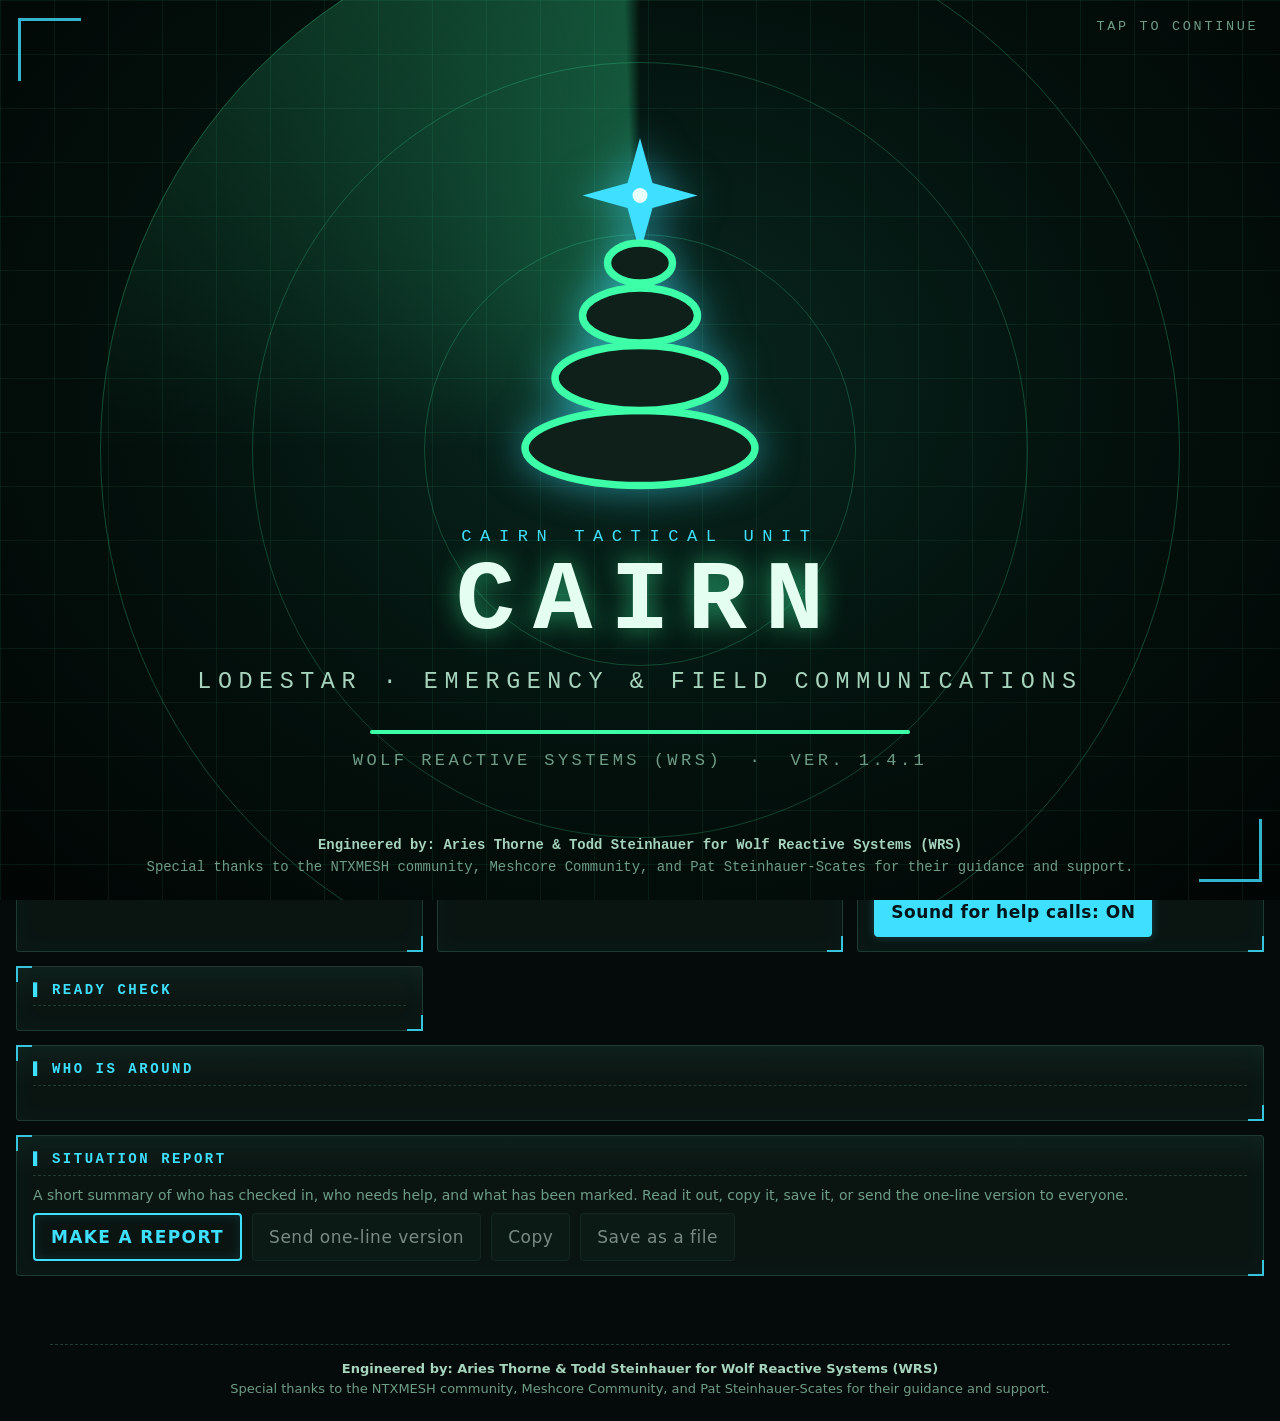
==== commit d14e44e1: "CAIRN 1.4.1: Units tab, CRU IDs and names bound to this CAIRN Co-Authored-By: Claude Sonnet 5.5 <nor" ====
--- a/dashboard/cairn.html
+++ b/dashboard/cairn.html
@@ -287,7 +287,7 @@
     <h1>CAIRN</h1>
     <div class="sub">Lodestar &middot; emergency &amp; field communications</div>
     <div class="bar"><i></i></div>
-    <div class="ver">WOLF REACTIVE SYSTEMS (WRS) &nbsp;&middot;&nbsp; VER. <span id="splVer">1.4.0</span></div>
+    <div class="ver">WOLF REACTIVE SYSTEMS (WRS) &nbsp;&middot;&nbsp; VER. <span id="splVer">1.4.1</span></div>
   </div>
   <div class="cred"><b>Engineered by: Aries Thorne &amp; Todd Steinhauer for Wolf Reactive Systems (WRS)</b><br>Special thanks to the NTXMESH community, Meshcore Community, and Pat Steinhauer-Scates for their guidance and support.</div>
 </div>
@@ -311,6 +311,7 @@
   <nav class="tabs" id="tabs" role="tablist">
     <button data-tab="home" aria-pressed="true">Home</button>
     <button data-tab="checkins">People<span id="lateBadge" class="badge" hidden>0</span></button>
+    <button data-tab="units">Units</button>
     <button data-tab="chat">Chat<span id="chatBadge" class="badge" hidden>0</span></button>
     <button data-tab="map">Map</button>
     <button data-tab="power">Power</button>
@@ -478,19 +479,7 @@
   <!-- ===================================================== CHECK-INS -->
   <section class="tab" id="tab-checkins">
     <div class="grid">
-      <div class="card span2" id="unitCard">
-        <h2>Registered units <span class="muted small" id="unitCount"></span></h2>
-        <p class="small muted" style="margin:0 0 8px">Register companions and repeaters by their radio ID and give each a call sign. The list is kept on this CAIRN radio. Their position comes from the adverts they send, so a unit needs GPS to show where it is.</p>
-        <div id="unitList"></div>
-        <div class="row" style="margin-top:10px;flex-wrap:wrap">
-          <select id="unitPick" aria-label="Heard radios not yet registered" style="max-width:260px"></select>
-          <input id="unitId" placeholder="or type a radio ID (12+ hex)" aria-label="Radio ID" style="max-width:220px" autocomplete="off">
-          <input id="unitCall" placeholder="CALL SIGN" aria-label="Call sign" maxlength="12" style="max-width:150px;text-transform:uppercase" autocomplete="off">
-          <button id="unitAdd">Register</button>
-        </div>
-        <div class="row" style="margin-top:8px"><label for="unitMiss" class="small muted">Flag a unit as missing when not heard for</label><input id="unitMiss" type="number" min="1" max="1440" style="width:80px"> <span class="small muted">minutes</span></div>
-        <p class="small" id="unitNote" style="margin:6px 0 0"></p>
-      </div>
+
       <div class="card span2">
         <h2>Needs and places</h2>
         <div id="needsBox"></div>
@@ -508,6 +497,26 @@
   </section>
 
   <!-- ===================================================== LOG -->
+  <section class="tab" id="tab-units">
+    <div class="grid">
+      <div class="card span2" id="unitCard">
+        <h2>Remote units (CRU) <span class="muted small" id="unitCount"></span></h2>
+        <p class="small" style="margin:0 0 6px">Bound to this CAIRN: <b class="mono" id="unitBound">LC-????????</b></p>
+        <p class="small muted" style="margin:0 0 8px">Bind a companion or repeater to this CAIRN by its radio ID. Each one gets a CAIRN remote unit (CRU) ID, like CRU-01, and a name. The list is kept on this CAIRN radio. A unit shows where it is only if its radio has GPS and sends adverts.</p>
+        <div id="unitList"></div>
+        <div class="row" style="margin-top:10px;flex-wrap:wrap">
+          <select id="unitPick" aria-label="Heard radios not yet registered" style="max-width:260px"></select>
+          <input id="unitId" placeholder="or type a radio ID (12+ hex)" aria-label="Radio ID" style="max-width:220px" autocomplete="off">
+          <input id="unitCall" placeholder="NAME" aria-label="Name" maxlength="12" style="max-width:150px;text-transform:uppercase" autocomplete="off">
+          <input id="unitCru" type="number" min="1" max="99" placeholder="CRU no. (auto)" aria-label="CRU number, leave empty to assign the next free one" style="max-width:130px">
+          <button id="unitAdd">Bind to this CAIRN</button>
+        </div>
+        <div class="row" style="margin-top:8px"><label for="unitMiss" class="small muted">Flag a unit as missing when not heard for</label><input id="unitMiss" type="number" min="1" max="1440" style="width:80px"> <span class="small muted">minutes</span></div>
+        <p class="small" id="unitNote" style="margin:6px 0 0"></p>
+      </div>
+    </div>
+  </section>
+
   <section class="tab" id="tab-log">
     <div class="card">
       <div class="filters">
@@ -646,7 +655,7 @@
 const CHECKIN_RE = /\b(LC-(?:[A-HJ-NP-Z2-9]{8}|[A-HJ-NP-Z2-9]{5})) (Reporting|NEEDS HELP|STATUS [A-Z ]+?|MARK [A-Z ]+?|LOW BATTERY \d+%) at: (?:(-?\d{1,3}\.\d+),(-?\d{1,3}\.\d+)|no GPS fix)/;
 const STATUS_LABEL = ["", "NEED MEDICAL", "NEED WATER", "NEED FOOD", "NEED SHELTER", "NEED TRANSPORT", "EVACUATING", "STAYING PUT", "CAN HELP"];
 const MARK_LABEL = ["", "WATER", "SHELTER", "MEDICAL AID", "HAZARD", "MEETING POINT", "ROAD BLOCKED", "SUPPLIES"];
-const DASH_VER = "1.4.0";
+const DASH_VER = "1.4.1";
 const STN = !!window.CairnBridge;   // true only inside the CAIRN Station tablet app
 const nice = (l) => l.charAt(0) + l.slice(1).toLowerCase();
 const PLAUSIBLE = (sec) => sec > 1700000000 && sec < 4102444800;
@@ -750,6 +759,7 @@
 }
 /* ---------------------------------------------------------------- registered units (kept on the radio), trails, trip line */
 function unitFor(k) { k = String(k || "").toLowerCase(); if (k.length < 12) return null; for (const u of S.units) if (k.indexOf(u.k) === 0) return u; return null; }
+const cruTxt = (u) => "CRU-" + String(u.n || 0).padStart(2, "0");
 function lbl(n, none) { const u = unitFor(n.k); return u ? u.c : (n.name || (none != null ? none : n.k.slice(0, 6))); }
 const ROUTE_KEY = "cairn-route", TRAIL_KEY = "cairn-trails";
 S.route = []; S.trails = new Map();
@@ -830,7 +840,7 @@
       try {
         const o = JSON.parse(line);
         if (o.chans) { S.chans = o.chans; if (o.mc != null) S.mc = o.mc; if (o.max) S.chmax = o.max; }
-        if (o.units) { S.units = o.units.filter((u) => u && typeof u.k === "string"); if (o.max) S.unitMax = o.max; if (S.tab === "checkins") renderUnits(); }
+        if (o.units) { S.units = o.units.filter((u) => u && typeof u.k === "string"); if (o.max) S.unitMax = o.max; if (S.tab === "units") renderUnits(); }
         if (o.chanres) onChanRes(o.chanres);
         if (o.chankey) { S.keyShow = o.chankey; renderKeyBox(); }
         if (o.id) { S.cairn = o; S.cairnAt = now(); maybeSetClock(o); }
@@ -1006,6 +1016,7 @@
 function renderUnits() {
   const box = $("unitList"); if (!box) return;
   const mm = $("unitMiss"); if (mm && document.activeElement !== mm) mm.value = String(Math.max(1, +store.get("cairn-missmin") || 30));
+  { const b = $("unitBound"); if (b) b.textContent = (S.cairn && S.cairn.id) || "LC-????????"; }
   $("unitCount").textContent = S.units.length ? "(" + S.units.length + " of " + S.unitMax + ")" : "";
   const pick = $("unitPick");
   if (pick && document.activeElement !== pick) {
@@ -1016,36 +1027,36 @@
     if (pick.dataset.h !== html) { const v = pick.value; pick.innerHTML = html; pick.dataset.h = html; pick.value = v; }
   }
   if (box.contains(document.activeElement)) return;      // do not rebuild while a call sign is being typed
-  if (!S.units.length) { box.innerHTML = '<p class="muted">No units registered yet. Pick a heard radio below (or type its ID), give it a call sign and press Register.</p>'; return; }
+  if (!S.units.length) { box.innerHTML = '<p class="muted">No units bound yet. Pick a heard radio below (or type its radio ID), give it a name and press Bind to this CAIRN. It gets the next free CRU ID.</p>'; return; }
   const lim = Math.max(1, +store.get("cairn-missmin") || 30) * 60000, t = now(), h = here();
-  box.innerHTML = '<div style="overflow-x:auto"><table><tr><th>Call sign</th><th>Type</th><th>Last heard</th><th>Position</th><th></th></tr>' + S.units.map((u) => {
+  box.innerHTML = '<div style="overflow-x:auto"><table><tr><th>CRU ID</th><th>Name</th><th>Radio ID</th><th>Type</th><th>Last heard</th><th>Position</th><th></th></tr>' + S.units.map((u) => {
     const n = unitNode(u), tt = n ? (TYPE[n.type] || ["", "node"]) : ["", "-"];
     const miss = n && n.ms && t - n.ms > lim;
     const heard = !n || !n.ms ? '<span class="muted">not heard yet</span>' : (miss ? '<span class="unit-miss">MISSING ' + esc(fmtAge(t - n.ms)) + "</span>" : '<span class="unit-ok">' + esc(fmtAge(t - n.ms)) + " ago</span>");
     const p = n && (n.apos || n.hpos), pos = !n ? "" : n.apos ? esc(n.apos[0].toFixed(5) + ", " + n.apos[1].toFixed(5)) + (h ? "<br><span class=\"muted small\">" + esc(relPos(n.apos)) + "</span>" : "") : n.hpos ? '<span class="muted">no GPS; heard from ' + esc(n.hpos[0].toFixed(3) + ", " + n.hpos[1].toFixed(3)) + "</span>" : '<span class="muted">no position</span>';
-    return '<tr data-k="' + esc(u.k) + '"><td><input value="' + esc(u.c) + '" maxlength="12" aria-label="Call sign for ' + esc(u.k) + '"> <button data-act="save">Save</button><div class="mono small muted">' + esc(u.k) + "</div></td><td>" + esc(tt[1]) + "</td><td>" + heard + "</td><td>" + pos + '</td><td>' + (p ? '<button data-act="map" data-p="' + esc(p[0] + "," + p[1]) + '">Show on map</button> ' : "") + '<button data-act="del">Remove</button></td></tr>';
+    return '<tr data-k="' + esc(u.k) + '"><td><b class="mono">' + esc(cruTxt(u)) + '</b><br><input class="cru" type="number" min="1" max="99" value="' + esc(u.n || "") + '" style="width:64px" aria-label="CRU number for ' + esc(u.c) + '"></td><td><input class="nm" value="' + esc(u.c) + '" maxlength="12" aria-label="Name for ' + esc(cruTxt(u)) + '"> <button data-act="save">Save</button></td><td class="mono small">' + esc(u.k) + "</td><td>" + esc(tt[1]) + "</td><td>" + heard + "</td><td>" + pos + '</td><td>' + (p ? '<button data-act="map" data-p="' + esc(p[0] + "," + p[1]) + '">Show on map</button> ' : "") + '<button data-act="del">Remove</button></td></tr>';
   }).join("") + "</table></div>";
 }
 function wireUnits() {
   const box = $("unitList"); if (!box || box.dataset.w) return; box.dataset.w = "1";
   box.addEventListener("click", (ev) => {
     const b = ev.target.closest("button[data-act]"); if (!b) return; const row = b.closest("tr"), k = row && row.dataset.k, a = b.dataset.act;
-    if (a === "save") { const c = row.querySelector("input").value.trim().toUpperCase(); if (!c) { unitNote("Type a call sign first.", true); return; } send("cairn unit name " + k + " " + c); unitNote("Saving..."); setTimeout(() => send("cairn units"), 700); }
-    else if (a === "del") { const u = S.units.find((x) => x.k === k); if (u && confirm("Remove " + u.c + " from the registered units? The radio keeps working; it just stops being called " + u.c + ".")) { send("cairn unit del " + k); setTimeout(() => send("cairn units"), 700); } }
+    if (a === "save") { const c = row.querySelector("input.nm").value.trim().toUpperCase(), cr = parseInt(row.querySelector("input.cru").value, 10), u = S.units.find((x) => x.k === k); if (!c) { unitNote("Type a name first.", true); return; } if (!u) return; if (c !== u.c) send("cairn unit name " + k + " " + c); if (cr >= 1 && cr <= 99 && cr !== u.n) send("cairn unit cru " + k + " " + cr); unitNote("Saving..."); setTimeout(() => send("cairn units"), 700); }
+    else if (a === "del") { const u = S.units.find((x) => x.k === k); if (u && confirm("Unbind " + u.c + " (" + cruTxt(u) + ") from this CAIRN? Its radio keeps working; it just stops being tracked as a unit.")) { send("cairn unit del " + k); setTimeout(() => send("cairn units"), 700); } }
     else if (a === "map") { S.focus = b.dataset.p.split(",").map(Number); showTab("map"); }
   });
   $("unitAdd").addEventListener("click", () => {
     const id = ($("unitId").value.trim() || $("unitPick").value || "").toLowerCase(), call = $("unitCall").value.trim().toUpperCase();
-    if (!/^[0-9a-f]{12,64}$/.test(id)) { unitNote("Pick a heard radio, or type its radio ID (12 or more letters 0-9 a-f).", true); return; }
-    if (!/^[A-Z0-9\/-]{1,12}$/.test(call)) { unitNote("A call sign is 1 to 12 letters, digits, - or /.", true); return; }
-    send("cairn unit add " + id + " " + call); unitNote("Registering " + call + "..."); $("unitId").value = ""; $("unitCall").value = ""; $("unitPick").value = ""; setTimeout(() => send("cairn units"), 700);
+    if (!/^[0-9a-f]{12,64}$/.test(id)) { unitNote("Pick a heard radio, or type its radio ID (12 or more characters 0-9 a-f).", true); return; }
+    if (!/^[A-Z0-9\/-]{1,12}$/.test(call) || call.indexOf("CRU-") === 0) { unitNote("A name is 1 to 12 letters, digits, - or / (it cannot start with CRU-).", true); return; }
+    const cr = parseInt($("unitCru").value, 10);
+    send("cairn unit add " + id + " " + call + (cr >= 1 && cr <= 99 ? " " + cr : "")); unitNote("Binding " + call + "..."); $("unitId").value = ""; $("unitCall").value = ""; $("unitCru").value = ""; $("unitPick").value = ""; setTimeout(() => send("cairn units"), 700);
   });
   $("unitPick").addEventListener("change", () => { if ($("unitPick").value) $("unitId").value = ""; });
   $("unitMiss").addEventListener("change", () => { const v = Math.max(1, Math.min(1440, parseInt($("unitMiss").value, 10) || 30)); store.set("cairn-missmin", String(v)); $("unitMiss").value = String(v); render(); });
   const sr = $("snapRoads"); if (sr) { sr.checked = SNAP.on; sr.addEventListener("change", () => { SNAP.on = sr.checked; store.set("cairn-snap", SNAP.on ? "1" : "0"); SNAP.failAt = 0; if (SNAP.on) { SNAP.done = []; SNAP.upto = 0; } SNAP.dirty = true; if (S.tab === "map") renderMap(); }); }
 }
 function renderRoster() {
-  renderUnits();
   const late = (+$("lateMin").value || 30) * 60000, t = now(), own = S.cairn && S.cairn.id;
   const a = Array.from(S.checkins.values()).sort((x, y) => (effHelp(y) - effHelp(x)) || (y.ms - x.ms));
   let overdue = 0;
@@ -1139,7 +1150,8 @@
   else if (S.tab === "station") renderStation();
   else if (S.tab === "chat") renderChat();
   else if (S.tab === "nearby") renderNearby();
-  else if (S.tab === "checkins") { wireUnits(); renderRoster(); }
+  else if (S.tab === "units") { wireUnits(); renderUnits(); }
+  else if (S.tab === "checkins") renderRoster();
   else if (S.tab === "log") renderLog();
   else if (S.tab === "files" && STN) stRenderFiles();
   else if (S.tab === "online" && STN) stRenderOnline();
@@ -1434,7 +1446,7 @@
     const p = n.apos || (n.hpos); if (!p) return;
     const tt = TYPE[n.type] || ["rep", "node"];
     const mkr = L.marker(p, { icon: mk(tt[0]), title: lbl(n) }); if (unitFor(n.k)) mkr.bindTooltip(esc(lbl(n)), { permanent: true, direction: "top", offset: [0, -14] });
-    mkr.bindPopup("<b>" + esc(lbl(n)) + "</b>" + (unitFor(n.k) && n.name ? " (" + esc(n.name) + ")" : "") + "<br>" + esc(tt[1]) + "<br>SNR " + (+n.snr).toFixed(1) + ", " + (n.hops === 0 ? "direct" : N(n.hops) + " hops") + "<br>" + (n.ms ? fmtAge(now() - n.ms) + " ago" : "") + (n.apos ? "" : "<br><i>(position where I heard it)</i>")).addTo(S.gNodes);
+    mkr.bindPopup("<b>" + esc(lbl(n)) + "</b>" + (unitFor(n.k) ? " <span class=\"muted\">" + esc(cruTxt(unitFor(n.k))) + (n.name ? ", " + esc(n.name) : "") + "</span>" : "") + "<br>" + esc(tt[1]) + "<br>SNR " + (+n.snr).toFixed(1) + ", " + (n.hops === 0 ? "direct" : N(n.hops) + " hops") + "<br>" + (n.ms ? fmtAge(now() - n.ms) + " ago" : "") + (n.apos ? "" : "<br><i>(position where I heard it)</i>")).addTo(S.gNodes);
     pts.push(p);
   });
   S.checkins.forEach((c) => {
@@ -1475,9 +1487,12 @@
   else if (w === "chans") demoChans();
   else if (w === "units") demoReply({ cairn: 1, units: d.units, max: 48 });
   else if (w === "unit") {
-    const q = rest.split(/\s+/), sub = q[0], what = (q[1] || "").toLowerCase(), call = (q[2] || "").toUpperCase(), at = d.units.findIndex((u) => u.k === what.slice(0, 12) || u.c === what.toUpperCase());
-    if (sub === "add" && what.length >= 12 && /^[A-Z0-9\/-]{1,12}$/.test(call)) { if (at >= 0) d.units[at].c = call; else d.units.push({ k: what.slice(0, 12), c: call }); say("OK - " + what.slice(0, 12) + " is " + call); }
-    else if (sub === "name" && at >= 0 && call) { d.units[at].c = call; say("OK - renamed to " + call); }
+    const q = rest.split(/\s+/), sub = q[0], what = (q[1] || "").toLowerCase(), arg = (q[2] || "").toUpperCase(), cru = parseInt(q[3], 10);
+    const at = d.units.findIndex((u) => u.k === what.slice(0, 12) || u.c === what.toUpperCase() || ("CRU-" + String(u.n).padStart(2, "0")) === what.toUpperCase());
+    const free = () => { for (let c = 1; c <= 99; c++) if (!d.units.some((u) => u.n === c)) return c; return 0; };
+    if (sub === "add" && what.length >= 12 && /^[A-Z0-9\/-]{1,12}$/.test(arg) && arg.indexOf("CRU-") !== 0) { if (at >= 0) { d.units[at].c = arg; if (cru) d.units[at].n = cru; } else d.units.push({ k: what.slice(0, 12), n: cru || free(), c: arg }); say("OK - " + arg + " bound"); }
+    else if (sub === "name" && at >= 0 && arg) { d.units[at].c = arg; say("OK - renamed to " + arg); }
+    else if (sub === "cru" && at >= 0 && parseInt(q[2], 10) >= 1) { d.units[at].n = parseInt(q[2], 10); say("OK - CRU number changed"); }
     else if (sub === "del" && at >= 0) { d.units.splice(at, 1); say("OK - unit removed"); }
     else say("Err - could not do that");
     demoReply({ cairn: 1, units: d.units, max: 48 });
@@ -1545,7 +1560,7 @@
   S.nodes = new Map(); S.journal = []; S.jset = new Set(); S.checkins = new Map();
   const d = demoState = { id: "LC-K7M2P4XQ", gps: [29.7604, -95.3698], up: 600, skew: 90, okAt: 0, tick: 0, hnext: 0, bat: 76, cfg: { mode: "standard", pw: "full", ant: 2, auto: 0, beacon: 5, ecoon: 1, lowbat: 1, mc: 0, help: 0 }, chans: [{ i: 0, n: "Public", t: "pub", k: "8b3387e9c5cdea6ac9e5edbaa115cd72" }, { i: 1, n: "Neighborhood", t: "key", k: "00112233445566778899aabbccddeeff" }] };
   S.marks = []; S.mkset = new Set(); demoChans();
-  S._realTrails = S.trails; S.trails = new Map(); S._realRoute = S.route; S.route = []; d.units = [{ k: "beefcafe0001", c: "HIKER-1" }, { k: "7f3e9a11b2c3", c: "RPT-DOWNTOWN" }, { k: "aaaaaaaaaaaa", c: "TRUCK-2" }]; S.units = d.units.slice();
+  S._realTrails = S.trails; S.trails = new Map(); S._realRoute = S.route; S.route = []; d.units = [{ k: "beefcafe0001", n: 1, c: "HIKER-1" }, { k: "7f3e9a11b2c3", n: 2, c: "RPT-DOWNTOWN" }, { k: "aaaaaaaaaaaa", n: 3, c: "TRUCK-2" }]; S.units = d.units.slice();
   const rt = Math.round(now() / 1000);
   const reps = [["Hilltop-1", 1, -4.5, -96, 2, 29.8211, -95.4202], ["Downtown RPT", 2, -9.0, -108, 1, 29.7498, -95.3601], ["School Roof", 0, 6.2, -78, 0, 29.7701, -95.3512]];
   reps.forEach((r, i) => { const k = ["A1B2C3D4E5F0","7F3E9A11B2C3","D40C55E8A901"][i]; addRecord(JSON.stringify({ r: "a", t: rt - 60 * (i + 1), u: 100 + i, ty: 2, n: r[0], k, h: r[1], s: r[2], rs: r[3], la: r[5], lo: r[6] }), now(), false); });
@@ -1676,7 +1691,7 @@
   const c = cfgNow(), own = c.id, t = now(), box = $("alerts"), items = [];
   if (c.help) items.push('<div class="al"><div class="t">YOUR HELP CALL IS ON</div><div>Next call in ' + esc(fmtAge((c.hnext || 0) * 1000)) + '. Others who hear it see your position.</div><div class="row"><button data-al="cancel" class="danger">Cancel my help call</button></div></div>');
   if (ready() && c.bat != null && c.bat >= 0 && c.bat <= 15 && !c.ext) items.push('<div class="al warn"><div class="t">Radio battery is low (' + N(c.bat) + '%)</div><div>Plug the radio into a power bank or the solar input.</div></div>');
-  unitMissing().forEach((m) => items.push('<div class="al warn"><div class="t">' + esc(m.u.c) + ' NOT HEARD for ' + esc(fmtAge(m.ago)) + '</div><div>Last heard ' + esc(fmtAge(m.ago)) + ' ago. Check on them.</div><div class="row"><button data-al="people">See units</button></div></div>'));
+  unitMissing().forEach((m) => items.push('<div class="al warn"><div class="t">' + esc(m.u.c) + ' (' + esc(cruTxt(m.u)) + ') NOT HEARD for ' + esc(fmtAge(m.ago)) + '</div><div>Last heard ' + esc(fmtAge(m.ago)) + ' ago. Check on them.</div><div class="row"><button data-al="people">See units</button></div></div>'));
   const helps = Array.from(S.checkins.values()).filter((x) => x.id !== own && effHelp(x) && t - x.helpMs < 6 * 3600000).sort((a, b) => b.helpMs - a.helpMs);
   let fresh = false;
   helps.slice(0, 3).forEach((x) => {
@@ -1694,7 +1709,7 @@
       if (k === "cancel") send("cairn help off");
       else if (k === "ack") { const x = S.checkins.get(b.dataset.id); if (x) { S.ack[x.id] = x.helpMs; jset("cairn-ack", S.ack); render(); } }
       else if (k === "map") { S.focus = b.dataset.p.split(",").map(Number); showTab("map"); }
-      else if (k === "people") showTab("checkins");
+      else if (k === "people") showTab("units");
     }));
   }
 }
@@ -1868,7 +1883,7 @@
     S.journal.sort((a, b) => (a._ms || 0) - (b._ms || 0));
   } catch (e) { /* no stored copy: the radio's journal arrives on connect */ }
   applyView();
-  showTab(["home", "station", "chat", "nearby", "checkins", "log", "map", "power", "guide"].concat(STN ? ["files", "online"] : []).includes(S.tab) ? S.tab : "home");
+  showTab(["home", "station", "chat", "nearby", "checkins", "units", "log", "map", "power", "guide"].concat(STN ? ["files", "online"] : []).includes(S.tab) ? S.tab : "home");
   if (!STN && !("serial" in navigator)) notice("This browser cannot connect to a radio over USB. Use Chrome (version 148 or newer on Android). You can still read the log kept on this tablet, and use Practice to try the page.");
   if ("serviceWorker" in navigator && location.protocol.indexOf("http") === 0) navigator.serviceWorker.register("sw.js").catch(() => {});
 })();
@@ -2054,7 +2069,7 @@
 <script id="updates-js">
 (function () {
   "use strict";
-  const DASH_ID = "cairn", DASH_VERSION = "1.4.0";
+  const DASH_ID = "cairn", DASH_VERSION = "1.4.1";
   const FW_REPO = "propertymonitor-web/firmware_updates", DASH_REPO = "propertymonitor-web/dashboard_updates";
   const RAW = (repo, path) => "https://raw.githubusercontent.com/" + repo + "/main/" + path;
   const ESPTOOL = "https://cdn.jsdelivr.net/npm/esptool-js@0.5.7/bundle.js";
